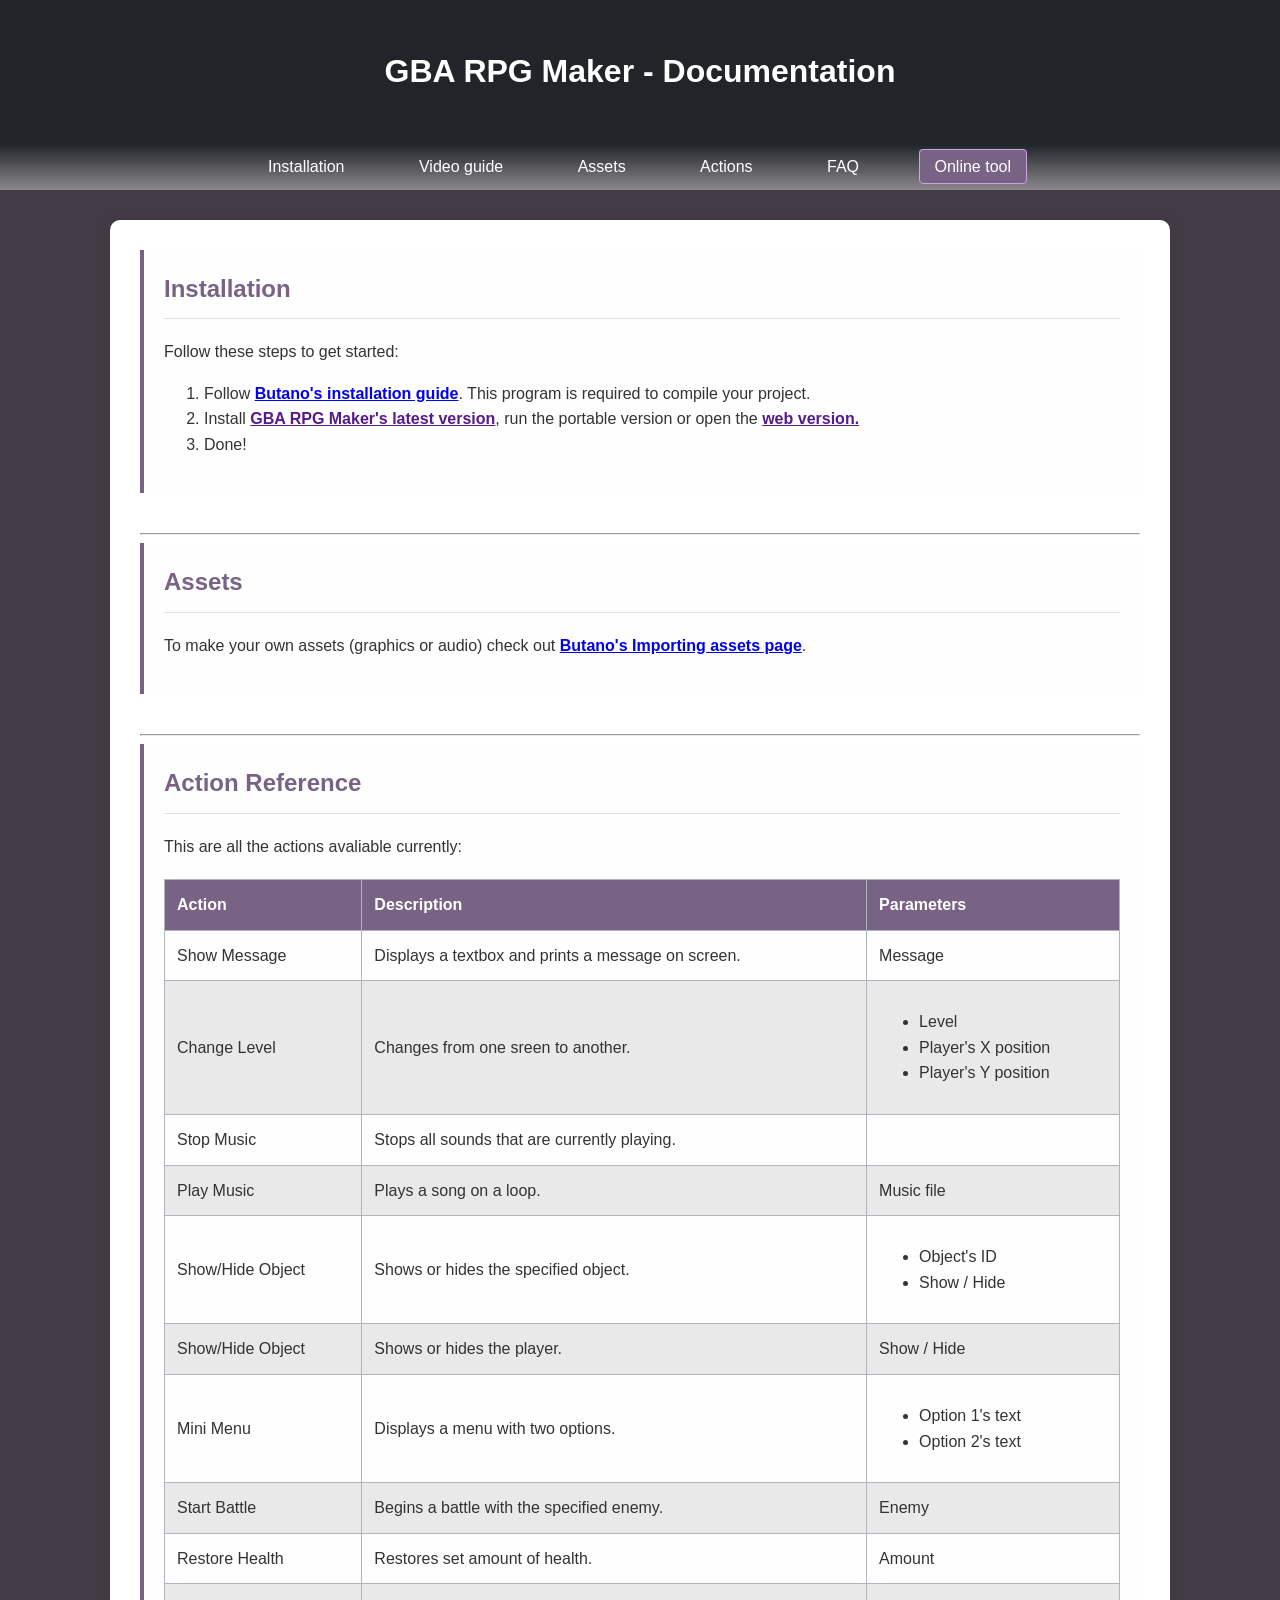
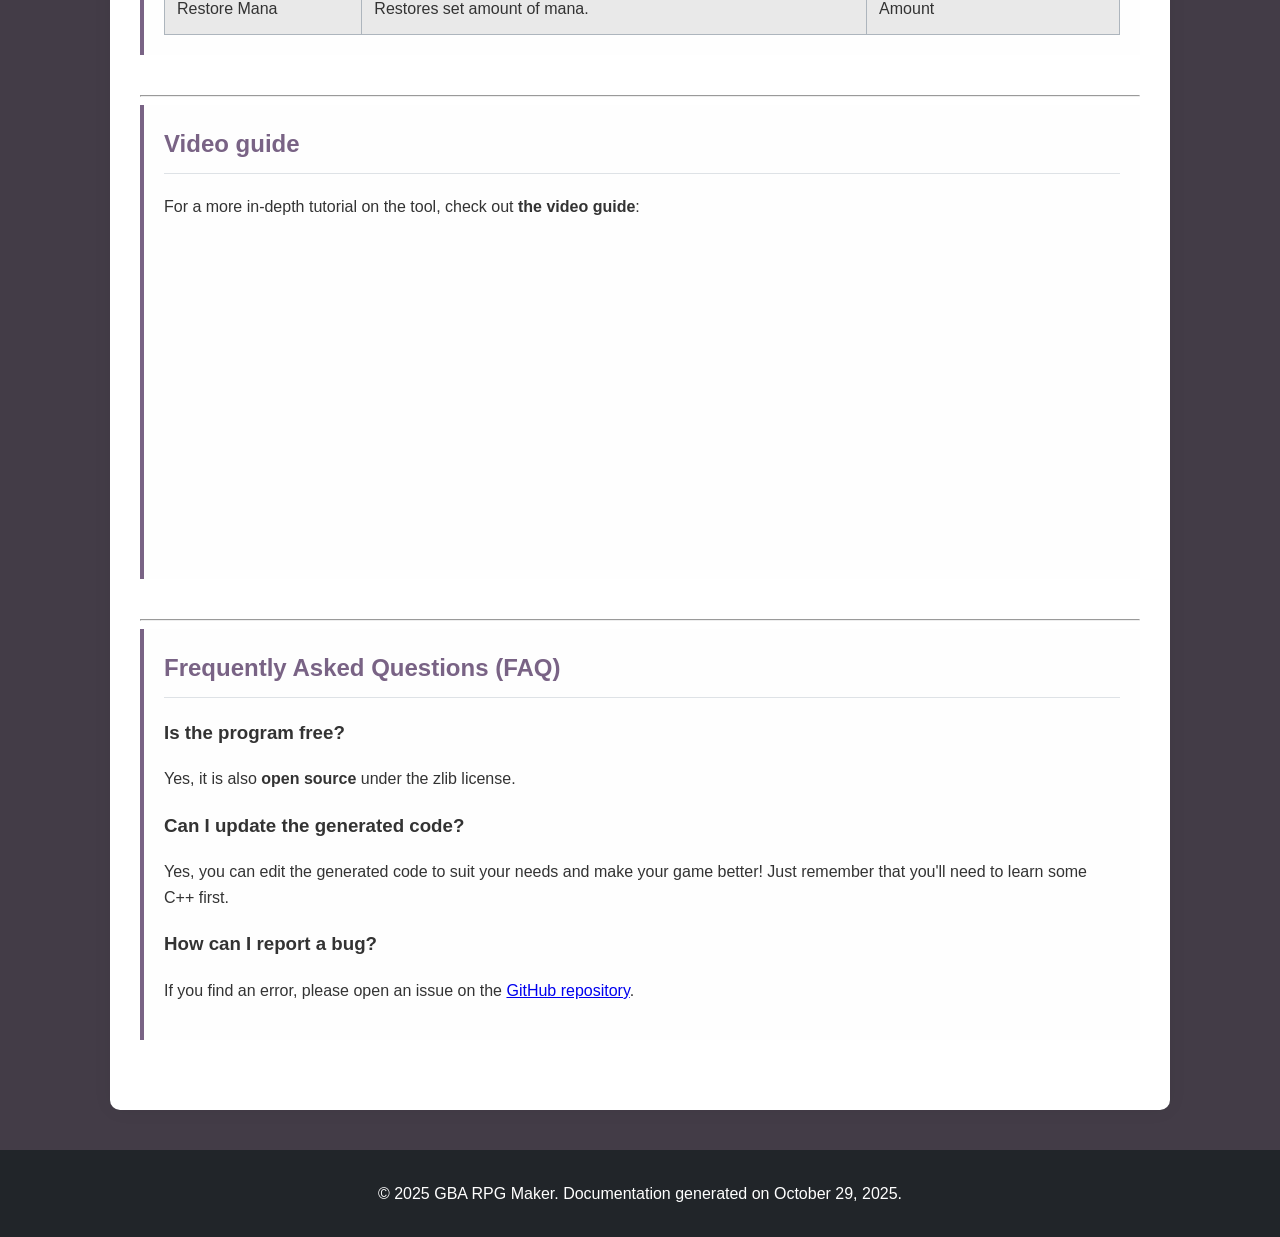
==== docs/index.html @ 1988113f "v0.1.0 docs" ====
<!DOCTYPE html>
<html lang="en">

<head>
    <meta charset="UTF-8">
    <meta name="viewport" content="width=device-width, initial-scale=1.0">
    <title>GBA RPG Maker Docs</title>
    <link rel="stylesheet" href="style.css">
    <link rel="icon" type="image/x-icon" href="/favicon.png">
</head>

<body>

    <header>
        <h1>GBA RPG Maker - Documentation</h1>
    </header>

    <nav>
        <ul>
            <li><a href="#installation">Installation</a></li>
            <li><a href="#guide">Video guide</a></li>
            <li><a href="#assets">Assets</a></li>
            <li><a href="#reference">Actions</a></li>
            <li><a href="#faq">FAQ</a></li>
            <li><b><a href="./gbarpgmaker.html">Online tool</a></b></li>
        </ul>
    </nav>

    <main>
        <section id="installation">
            <h2>Installation</h2>
            <p>Follow these steps to get started:</p>
            <ol>
                <li>Follow <a href="https://gvaliente.github.io/butano/getting_started.html"><b>Butano's installation
                            guide</b></a>. This program is required to compile your project.</li>
                <li>Install <a href=""><b>GBA RPG Maker's latest version</b></a>, run the portable version or open the
                    <a href=""><b>web version.</b></a>
                </li>
                <li>Done!</li>
            </ol>
        </section>

        <hr>

        <section id="assets">
            <h2>Assets</h2>
            <p>To make your own assets (graphics or audio) check out <b><a
                        href="https://gvaliente.github.io/butano/import.html">Butano's Importing assets page</a></b>.
            </p>
        </section>

        <hr>

        <section id="reference">
            <h2>Action Reference</h2>
            <p>This are all the actions avaliable currently:</p>
            <table>
                <thead>
                    <tr>
                        <th>Action</th>
                        <th>Description</th>
                        <th>Parameters</th>
                    </tr>
                </thead>
                <tbody>
                    <tr>
                        <td>Show Message</td>
                        <td>Displays a textbox and prints a message on screen.</td>
                        <td>Message</td>
                    </tr>
                    <tr>
                        <td>Change Level</td>
                        <td>Changes from one sreen to another.</td>
                        <td>
                            <ul>
                                <li>Level</li>
                                <li>Player's X position</li>
                                <li>Player's Y position</li>
                            </ul>
                        </td>
                    </tr>
                    <tr>
                        <td>Stop Music</td>
                        <td>Stops all sounds that are currently playing.</td>
                        <td></td>
                    </tr>
                    <tr>
                        <td>Play Music</td>
                        <td>Plays a song on a loop.</td>
                        <td>Music file</td>
                    </tr>
                    <tr>
                        <td>Show/Hide Object</td>
                        <td>Shows or hides the specified object.</td>
                        <td>
                            <ul>
                                <li>Object's ID</li>
                                <li>Show / Hide</li>
                            </ul>
                        </td>
                    </tr>
                    <tr>
                        <td>Show/Hide Object</td>
                        <td>Shows or hides the player.</td>
                        <td>Show / Hide</td>
                    </tr>
                    <tr>
                        <td>Mini Menu</td>
                        <td>Displays a menu with two options.</td>
                        <td>
                            <ul>
                                <li>Option 1's text</li>
                                <li>Option 2's text</li>
                            </ul>
                        </td>
                    </tr>
                    <tr>
                        <td>Start Battle</td>
                        <td>Begins a battle with the specified enemy.</td>
                        <td>Enemy</td>
                    </tr>
                    <tr>
                        <td>Restore Health</td>
                        <td>Restores set amount of health.</td>
                        <td>Amount</td>
                    </tr>
                    <tr>
                        <td>Restore Mana</td>
                        <td>Restores set amount of mana.</td>
                        <td>Amount</td>
                    </tr>
                </tbody>
            </table>
        </section>

        <hr>

        <section id="guide">
            <h2>Video guide</h2>
            <p>For a more in-depth tutorial on the tool, check out <b>the video guide</b>:
                <iframe width="560" height="315" src="https://www.youtube.com/embed/E4WlUXrJgy4?si=uF9bLgTOp_a_t-pp"
                    title="YouTube video player" frameborder="0"
                    allow="accelerometer; autoplay; clipboard-write; encrypted-media; gyroscope; picture-in-picture; web-share"
                    referrerpolicy="strict-origin-when-cross-origin" allowfullscreen></iframe>
            </p>
        </section>

        <hr>

        <section id="faq">
            <h2>Frequently Asked Questions (FAQ)</h2>
            <article>
                <h3>Is the program free?</h3>
                <p>Yes, it is also <b>open source</b> under the zlib license.</p>
            </article>
            <article>
                <h3>Can I update the generated code?</h3>
                <p>Yes, you can edit the generated code to suit your needs and make your game better! Just remember that
                    you'll need to learn some C++ first.</p>
            </article>
            <article>
                <h3>How can I report a bug?</h3>
                <p>If you find an error, please open an issue on the <a href="#">GitHub repository</a>.</p>
            </article>
        </section>

    </main>

    <footer>
        <p>&copy; 2025 GBA RPG Maker. Documentation generated on October 29, 2025.</p>
    </footer>

</body>

</html>
---- docs/style.css ----
body {
    font-family: 'Segoe UI', Tahoma, Geneva, Verdana, sans-serif;
    line-height: 1.6;
    margin: 0;
    padding: 0;
    background-color: #433c47; 
    color: #333;
}

header {
    background: #212529;
    color: #fff;
    padding: 25px 0;
    text-align: center;
    box-shadow: 0 4px 8px rgba(0, 0, 0, 0.1);
}


nav {
    background: linear-gradient(to bottom, #212529, #8b888d); 
    padding: 10px 0;
}

nav ul {
    list-style: none;
    padding: 0;
    margin: 0;
    text-align: center;
}

nav ul li {
    display: inline;
    margin: 0 20px;
}

nav ul li a {
    color: #fff;
    text-decoration: none;
    font-weight: 500;
    padding: 8px 15px;
    border-radius: 4px;
    transition: background-color 0.3s;
}

nav ul li:last-child a {
    background-color: #796385;
    color: #fff;
    border: 1px solid #c6a8e0;
}

nav ul li a:hover {
    background-color: #495057;
}


main {
    width: 90%;
    max-width: 1000px;
    margin: 30px auto;
    padding: 30px;
    background-color: #fff;
    border-radius: 10px;
    box-shadow: 0 0 20px rgba(0, 0, 0, 0.05);
}

section {
    margin-bottom: 40px;
    padding: 20px;
    border-left: 4px solid #796385; 
    background-color: #fefefe;
}

h2 {
    color: #796385;
    border-bottom: 1px solid #dee2e6;
    padding-bottom: 10px;
    margin-top: 0;
}

pre {
    background-color: #e9ecef;
    padding: 15px;
    border-radius: 6px;
    overflow-x: auto;
}

code {
    font-family: 'Consolas', 'Courier New', monospace;
    background-color: #e9ecef;
    padding: 2px 4px;
    border-radius: 3px;
}

table {
    width: 100%;
    border-collapse: collapse;
    margin-top: 20px;
}

table, th, td {
    border: 1px solid #adb5bd;
}

th, td {
    padding: 12px;
    text-align: left;
}

th {
    background-color: #796385;
    color: #fff;
    font-weight: bold;
}

tbody tr:nth-child(even) {
    background-color: #e9e9e9;
}

footer {
    text-align: center;
    padding: 15px;
    background: #212529;
    color: #fff;
    margin-top: 40px;
}
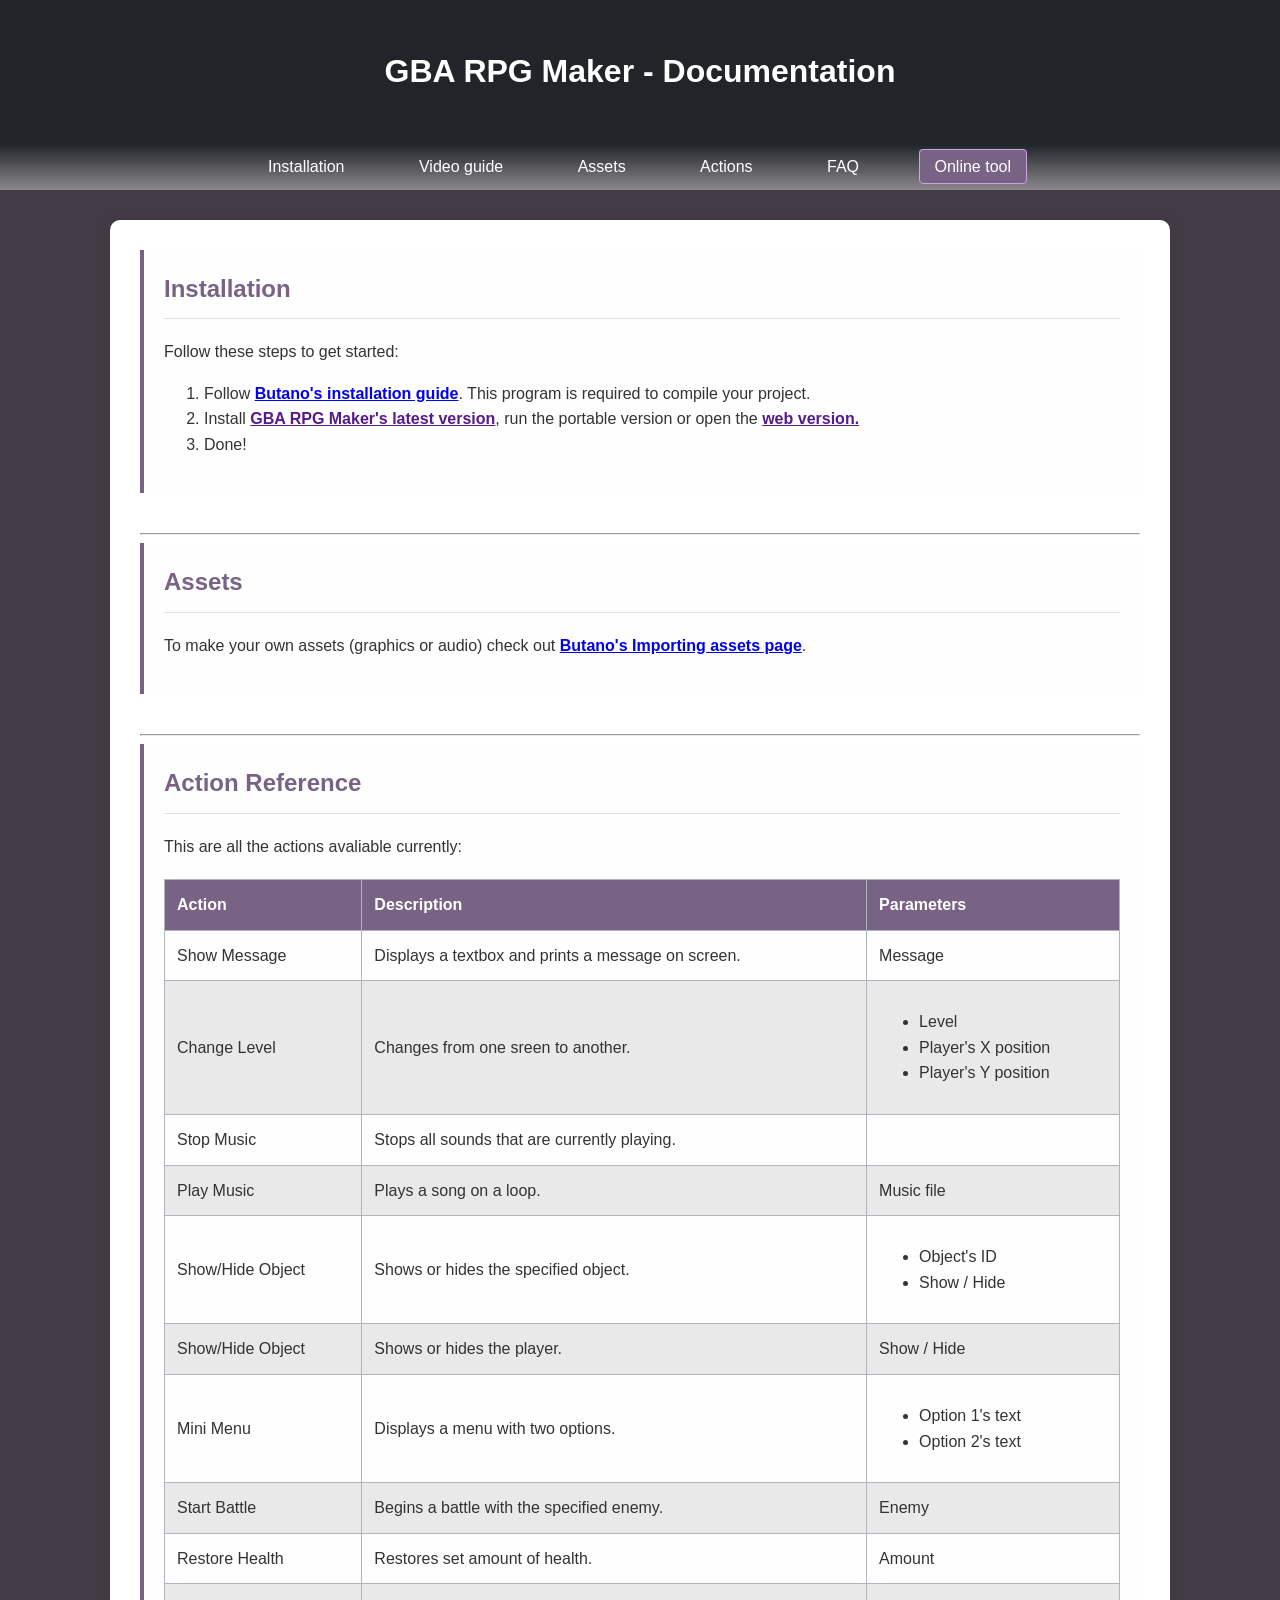
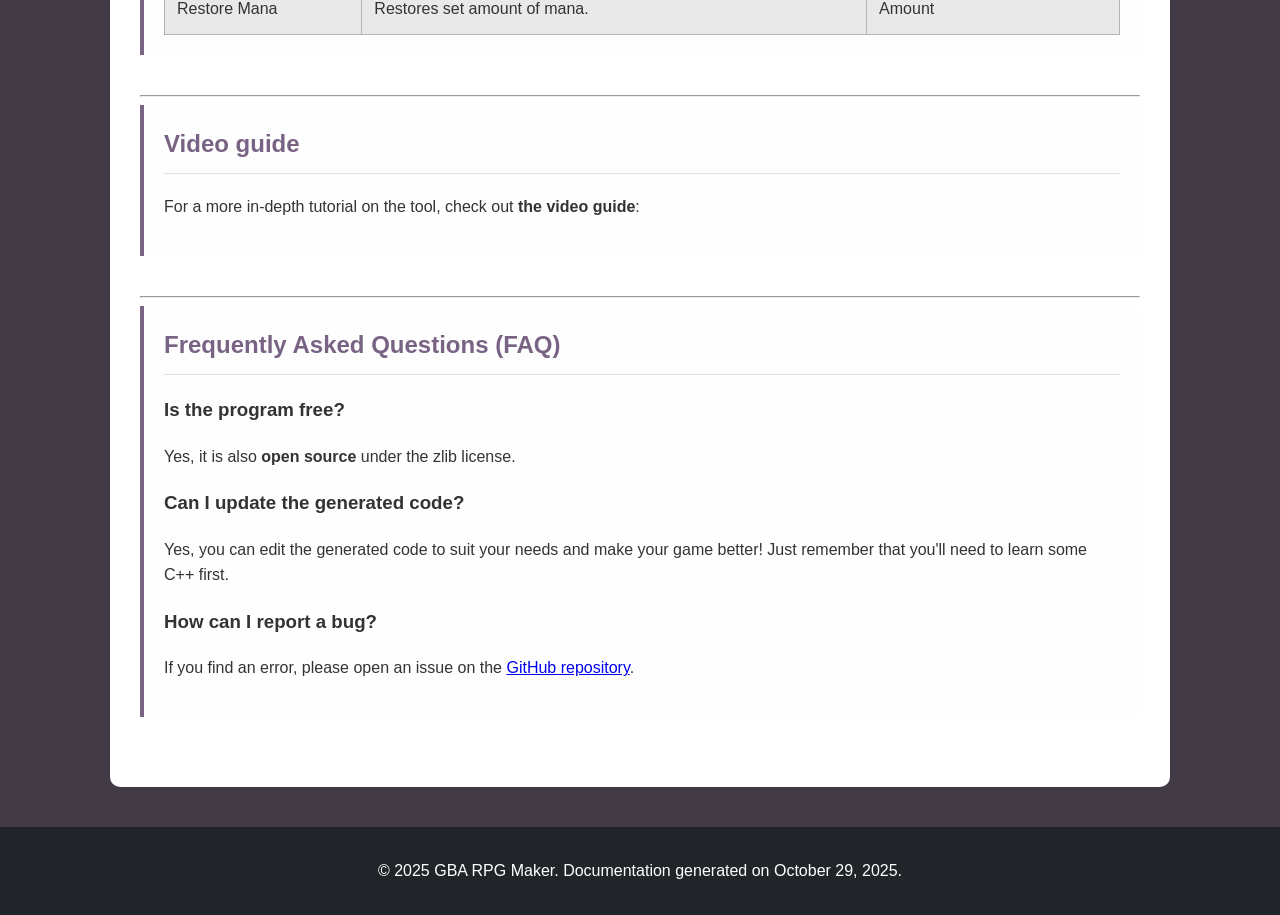
==== commit 337941b7: "Removed rickroll Removed Rick Astley's Never Gonna Give You Up, used to test Youtube videos." ====
--- a/docs/index.html
+++ b/docs/index.html
@@ -138,10 +138,10 @@
         <section id="guide">
             <h2>Video guide</h2>
             <p>For a more in-depth tutorial on the tool, check out <b>the video guide</b>:
-                <iframe width="560" height="315" src="https://www.youtube.com/embed/E4WlUXrJgy4?si=uF9bLgTOp_a_t-pp"
+                <!--<iframe width="560" height="315" src="https://www.youtube.com/embed/E4WlUXrJgy4?si=uF9bLgTOp_a_t-pp"
                     title="YouTube video player" frameborder="0"
                     allow="accelerometer; autoplay; clipboard-write; encrypted-media; gyroscope; picture-in-picture; web-share"
-                    referrerpolicy="strict-origin-when-cross-origin" allowfullscreen></iframe>
+                    referrerpolicy="strict-origin-when-cross-origin" allowfullscreen></iframe> -->
             </p>
         </section>
 
@@ -172,4 +172,4 @@
 
 </body>
 
-</html>+</html>
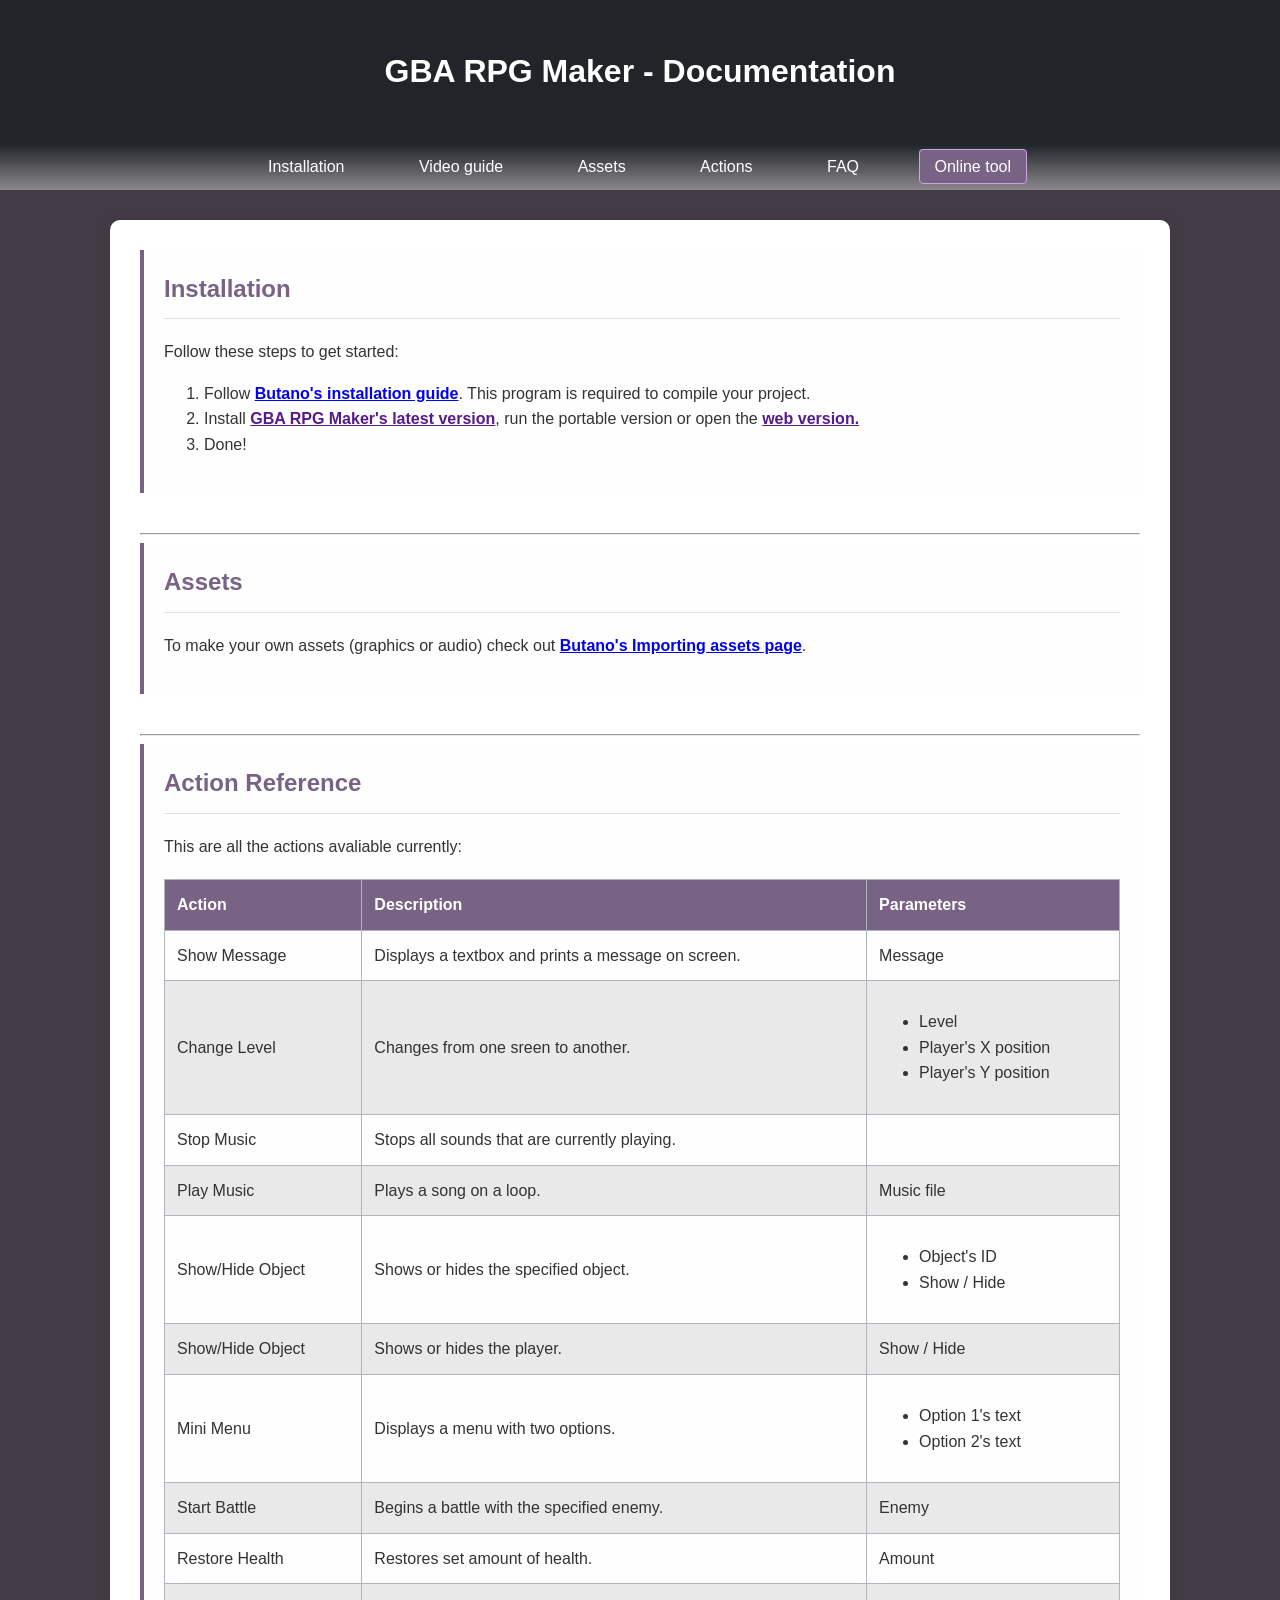
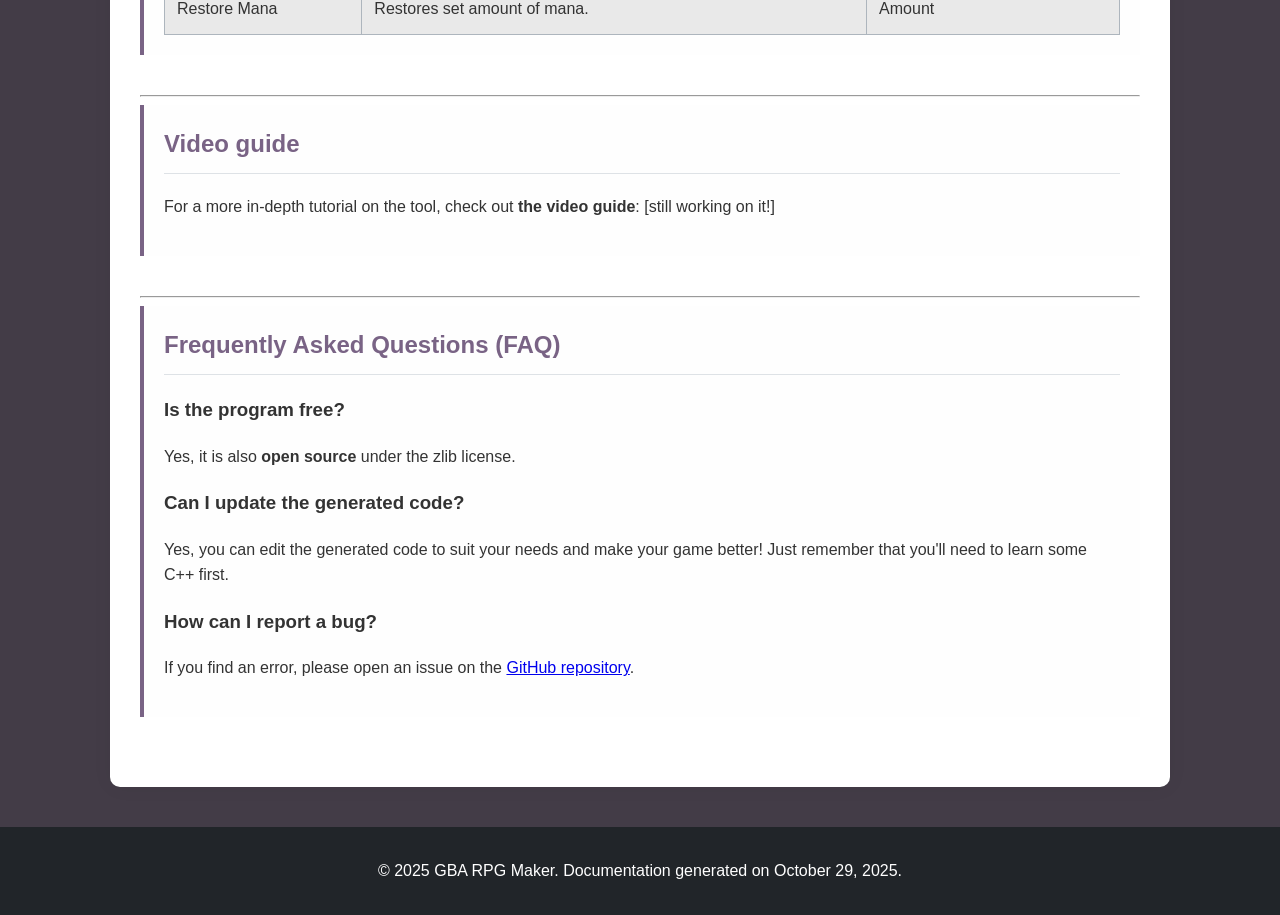
==== commit 348dacd4: "Update video guide placeholder text" ====
--- a/docs/index.html
+++ b/docs/index.html
@@ -137,7 +137,7 @@
 
         <section id="guide">
             <h2>Video guide</h2>
-            <p>For a more in-depth tutorial on the tool, check out <b>the video guide</b>:
+            <p>For a more in-depth tutorial on the tool, check out <b>the video guide</b>: [still working on it!]
                 <!--<iframe width="560" height="315" src="https://www.youtube.com/embed/E4WlUXrJgy4?si=uF9bLgTOp_a_t-pp"
                     title="YouTube video player" frameborder="0"
                     allow="accelerometer; autoplay; clipboard-write; encrypted-media; gyroscope; picture-in-picture; web-share"
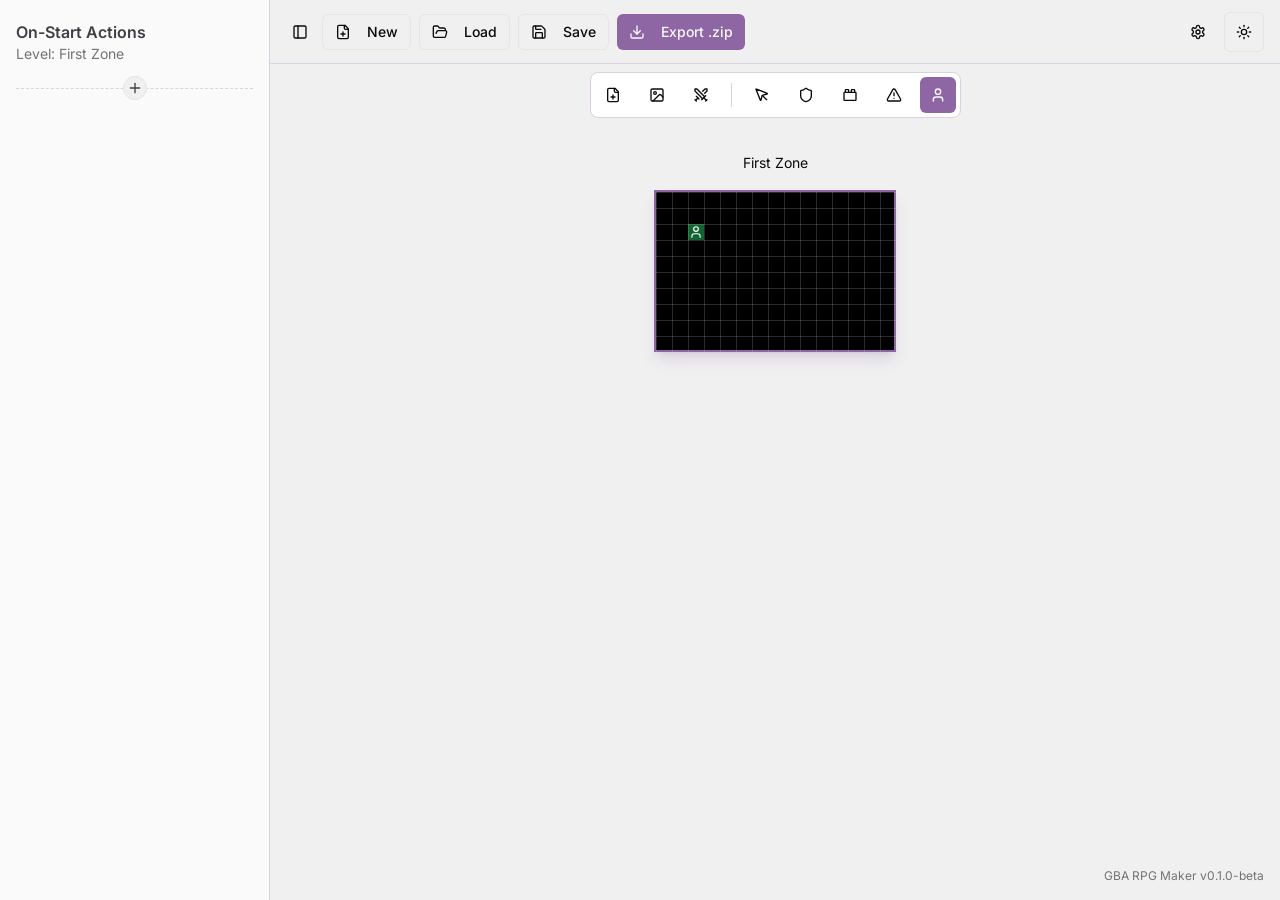
==== commit 0b13bf20: "Rename gbarpgmaker.html to index.html" ====
--- a/docs/index.html
+++ b/docs/index.html
@@ -2,174 +2,1060 @@
 <html lang="en">
 
 <head>
-    <meta charset="UTF-8">
-    <meta name="viewport" content="width=device-width, initial-scale=1.0">
-    <title>GBA RPG Maker Docs</title>
-    <link rel="stylesheet" href="style.css">
-    <link rel="icon" type="image/x-icon" href="/favicon.png">
+    <meta charSet="utf-8" />
+    <meta name="viewport" content="width=device-width, initial-scale=1" />
+    <link rel="stylesheet" href="./_next/static/css/70b43fc03ebd02b0.css" data-precedence="next" />
+    <link rel="preload" as="script" fetchPriority="low" href="./_next/static/chunks/webpack-3f3e1bb5edc556e3.js" />
+    <script src="./_next/static/chunks/4bd1b696-8e02368c518452d2.js" async=""></script>
+    <script src="./_next/static/chunks/684-603b7d35176ba2a4.js" async=""></script>
+    <script src="./_next/static/chunks/main-app-526493c9df8771de.js" async=""></script>
+    <script src="./_next/static/chunks/426-f0421f158d2cf4a7.js" async=""></script>
+    <script src="./_next/static/chunks/app/layout-3aed988df82ff039.js" async=""></script>
+    <script src="./_next/static/chunks/638-de99d6a8dbc9e281.js" async=""></script>
+    <script src="./_next/static/chunks/app/page-33c21989e0887750.js" async=""></script>
+    <link rel="preconnect" href="https://fonts.googleapis.com" />
+    <link rel="preconnect" href="https://fonts.gstatic.com" crossorigin="anonymous" />
+    <link href="https://fonts.googleapis.com/css2?family=Inter:wght@400;500;600;700&amp;display=swap"
+        rel="stylesheet" />
+    <title>GBA RPG Maker</title>
+    <meta name="description" content="Create and validate GBA game levels with an AI-powered architect." />
+    <link rel="icon" href="/favicon.ico" type="image/x-icon" sizes="16x16" />
+    <script>document.querySelectorAll('body link[rel="icon"], body link[rel="apple-touch-icon"]').forEach(el => document.head.appendChild(el))</script>
+    <script src="./_next/static/chunks/polyfills-42372ed130431b0a.js" noModule=""></script>
 </head>
 
-<body>
+<body class="font-body antialiased">
+    <div style="--sidebar-width:270px;--sidebar-width-icon:3rem"
+        class="group/sidebar-wrapper flex min-h-svh w-full has-[[data-variant=inset]]:bg-sidebar">
+        <div class="group peer hidden md:block text-sidebar-foreground" data-state="expanded" data-collapsible=""
+            data-variant="sidebar" data-side="left">
+            <div
+                class="duration-200 relative h-svh w-[var(--sidebar-width)] bg-transparent transition-[width] ease-linear group-data-[collapsible=offcanvas]:w-0 group-data-[side=right]:rotate-180 group-data-[collapsible=icon]:w-[var(--sidebar-width-icon)]">
+            </div>
+            <div
+                class="fixed inset-y-0 z-10 hidden h-svh w-[var(--sidebar-width)] transition-[left,right,width] ease-linear md:flex left-0 group-data-[collapsible=offcanvas]:left-[calc(var(--sidebar-width)*-1)] group-data-[collapsible=icon]:w-[var(--sidebar-width-icon)] group-data-[side=left]:border-r group-data-[side=right]:border-l">
+                <div data-sidebar="sidebar"
+                    class="flex h-full w-full flex-col bg-sidebar group-data-[variant=floating]:rounded-lg group-data-[variant=floating]:border group-data-[variant=floating]:border-sidebar-border group-data-[variant=floating]:shadow">
+                    <div data-sidebar="header" class="flex flex-col gap-2 p-2"></div>
+                    <div data-sidebar="content"
+                        class="flex min-h-0 flex-1 flex-col gap-2 overflow-auto group-data-[collapsible=icon]:overflow-hidden">
+                        <div class="px-4 py-1 space-y-4">
+                            <div>
+                                <h3 class="font-semibold">On-Start Actions</h3>
+                                <p class="text-sm text-muted-foreground">Level: <!-- -->First Zone</p>
+                            </div>
+                            <div class="space-y-2">
+                                <div class="relative h-4 flex items-center justify-center">
+                                    <div class="absolute inset-0 flex items-center"><span
+                                            class="w-full border-t border-dashed"></span></div>
+                                    <div class="relative flex justify-center"><button
+                                            class="inline-flex items-center justify-center gap-2 whitespace-nowrap text-sm font-medium ring-offset-background transition-colors focus-visible:outline-none focus-visible:ring-2 focus-visible:ring-ring focus-visible:ring-offset-2 disabled:pointer-events-none disabled:opacity-50 [&amp;_svg]:pointer-events-none [&amp;_svg]:size-4 [&amp;_svg]:shrink-0 border border-input hover:bg-accent hover:text-accent-foreground h-6 w-6 rounded-full bg-background"><svg
+                                                xmlns="http://www.w3.org/2000/svg" width="24" height="24"
+                                                viewBox="0 0 24 24" fill="none" stroke="currentColor" stroke-width="2"
+                                                stroke-linecap="round" stroke-linejoin="round"
+                                                class="lucide lucide-plus h-4 w-4">
+                                                <path d="M5 12h14"></path>
+                                                <path d="M12 5v14"></path>
+                                            </svg></button></div>
+                                </div>
+                            </div>
+                        </div>
+                    </div>
+                    <div data-sidebar="rail" tabindex="-1"
+                        class="absolute inset-y-0 z-20 w-1 cursor-ew-resize group-data-[side=right]:-left-px group-data-[side=left]:-right-px">
+                    </div>
+                </div>
+            </div>
+        </div>
+        <main
+            class="relative flex min-h-svh flex-1 flex-col bg-background peer-data-[variant=inset]:min-h-[calc(100svh-theme(spacing.4))] md:peer-data-[variant=inset]:m-2 md:peer-data-[state=collapsed]:peer-data-[variant=inset]:ml-2 md:peer-data-[variant=inset]:ml-0 md:peer-data-[variant=inset]:rounded-xl md:peer-data-[variant=inset]:shadow">
+            <div class="flex flex-col h-screen">
+                <header class="flex h-16 items-center justify-between border-b bg-background px-4">
+                    <div class="flex items-center gap-2"><button
+                            class="inline-flex items-center justify-center gap-2 whitespace-nowrap rounded-md text-sm font-medium ring-offset-background transition-colors focus-visible:outline-none focus-visible:ring-2 focus-visible:ring-ring focus-visible:ring-offset-2 disabled:pointer-events-none disabled:opacity-50 [&amp;_svg]:pointer-events-none [&amp;_svg]:size-4 [&amp;_svg]:shrink-0 hover:bg-accent hover:text-accent-foreground h-7 w-7"
+                            data-sidebar="trigger"><svg xmlns="http://www.w3.org/2000/svg" width="24" height="24"
+                                viewBox="0 0 24 24" fill="none" stroke="currentColor" stroke-width="2"
+                                stroke-linecap="round" stroke-linejoin="round" class="lucide lucide-panel-left">
+                                <rect width="18" height="18" x="3" y="3" rx="2"></rect>
+                                <path d="M9 3v18"></path>
+                            </svg><span class="sr-only">Toggle Sidebar</span></button><button
+                            class="inline-flex items-center justify-center gap-2 whitespace-nowrap text-sm font-medium ring-offset-background transition-colors focus-visible:outline-none focus-visible:ring-2 focus-visible:ring-ring focus-visible:ring-offset-2 disabled:pointer-events-none disabled:opacity-50 [&amp;_svg]:pointer-events-none [&amp;_svg]:size-4 [&amp;_svg]:shrink-0 border border-input bg-background hover:bg-accent hover:text-accent-foreground h-9 rounded-md px-3"
+                            type="button" aria-haspopup="dialog" aria-expanded="false" aria-controls="radix-«Rim7db»"
+                            data-state="closed"><svg xmlns="http://www.w3.org/2000/svg" width="24" height="24"
+                                viewBox="0 0 24 24" fill="none" stroke="currentColor" stroke-width="2"
+                                stroke-linecap="round" stroke-linejoin="round"
+                                class="lucide lucide-file-plus mr-2 h-4 w-4">
+                                <path d="M15 2H6a2 2 0 0 0-2 2v16a2 2 0 0 0 2 2h12a2 2 0 0 0 2-2V7Z"></path>
+                                <path d="M14 2v4a2 2 0 0 0 2 2h4"></path>
+                                <path d="M9 15h6"></path>
+                                <path d="M12 18v-6"></path>
+                            </svg> New</button><button
+                            class="inline-flex items-center justify-center gap-2 whitespace-nowrap text-sm font-medium ring-offset-background transition-colors focus-visible:outline-none focus-visible:ring-2 focus-visible:ring-ring focus-visible:ring-offset-2 disabled:pointer-events-none disabled:opacity-50 [&amp;_svg]:pointer-events-none [&amp;_svg]:size-4 [&amp;_svg]:shrink-0 border border-input bg-background hover:bg-accent hover:text-accent-foreground h-9 rounded-md px-3"><svg
+                                xmlns="http://www.w3.org/2000/svg" width="24" height="24" viewBox="0 0 24 24"
+                                fill="none" stroke="currentColor" stroke-width="2" stroke-linecap="round"
+                                stroke-linejoin="round" class="lucide lucide-folder-open mr-2 h-4 w-4">
+                                <path
+                                    d="m6 14 1.5-2.9A2 2 0 0 1 9.24 10H20a2 2 0 0 1 1.94 2.5l-1.54 6a2 2 0 0 1-1.95 1.5H4a2 2 0 0 1-2-2V5a2 2 0 0 1 2-2h3.9a2 2 0 0 1 1.69.9l.81 1.2a2 2 0 0 0 1.67.9H18a2 2 0 0 1 2 2v2">
+                                </path>
+                            </svg>Load</button><input type="file" style="display:none" accept=".json" /><button
+                            class="inline-flex items-center justify-center gap-2 whitespace-nowrap text-sm font-medium ring-offset-background transition-colors focus-visible:outline-none focus-visible:ring-2 focus-visible:ring-ring focus-visible:ring-offset-2 disabled:pointer-events-none disabled:opacity-50 [&amp;_svg]:pointer-events-none [&amp;_svg]:size-4 [&amp;_svg]:shrink-0 border border-input bg-background hover:bg-accent hover:text-accent-foreground h-9 rounded-md px-3"><svg
+                                xmlns="http://www.w3.org/2000/svg" width="24" height="24" viewBox="0 0 24 24"
+                                fill="none" stroke="currentColor" stroke-width="2" stroke-linecap="round"
+                                stroke-linejoin="round" class="lucide lucide-save mr-2 h-4 w-4">
+                                <path
+                                    d="M15.2 3a2 2 0 0 1 1.4.6l3.8 3.8a2 2 0 0 1 .6 1.4V19a2 2 0 0 1-2 2H5a2 2 0 0 1-2-2V5a2 2 0 0 1 2-2z">
+                                </path>
+                                <path d="M17 21v-7a1 1 0 0 0-1-1H8a1 1 0 0 0-1 1v7"></path>
+                                <path d="M7 3v4a1 1 0 0 0 1 1h7"></path>
+                            </svg>Save</button><button
+                            class="inline-flex items-center justify-center gap-2 whitespace-nowrap text-sm font-medium ring-offset-background transition-colors focus-visible:outline-none focus-visible:ring-2 focus-visible:ring-ring focus-visible:ring-offset-2 disabled:pointer-events-none disabled:opacity-50 [&amp;_svg]:pointer-events-none [&amp;_svg]:size-4 [&amp;_svg]:shrink-0 h-9 rounded-md px-3 bg-accent text-accent-foreground hover:bg-accent/90"><svg
+                                xmlns="http://www.w3.org/2000/svg" width="24" height="24" viewBox="0 0 24 24"
+                                fill="none" stroke="currentColor" stroke-width="2" stroke-linecap="round"
+                                stroke-linejoin="round" class="lucide lucide-download mr-2 h-4 w-4">
+                                <path d="M21 15v4a2 2 0 0 1-2 2H5a2 2 0 0 1-2-2v-4"></path>
+                                <polyline points="7 10 12 15 17 10"></polyline>
+                                <line x1="12" x2="12" y1="15" y2="3"></line>
+                            </svg>Export .zip</button></div>
+                    <div class="flex items-center gap-2"><button
+                            class="inline-flex items-center justify-center gap-2 whitespace-nowrap rounded-md text-sm font-medium ring-offset-background transition-colors focus-visible:outline-none focus-visible:ring-2 focus-visible:ring-ring focus-visible:ring-offset-2 disabled:pointer-events-none disabled:opacity-50 [&amp;_svg]:pointer-events-none [&amp;_svg]:size-4 [&amp;_svg]:shrink-0 hover:bg-accent hover:text-accent-foreground h-9 w-9"
+                            type="button" aria-haspopup="dialog" aria-expanded="false" aria-controls="radix-«Rcm7db»"
+                            data-state="closed"><svg xmlns="http://www.w3.org/2000/svg" width="24" height="24"
+                                viewBox="0 0 24 24" fill="none" stroke="currentColor" stroke-width="2"
+                                stroke-linecap="round" stroke-linejoin="round" class="lucide lucide-settings h-5 w-5">
+                                <path
+                                    d="M12.22 2h-.44a2 2 0 0 0-2 2v.18a2 2 0 0 1-1 1.73l-.43.25a2 2 0 0 1-2 0l-.15-.08a2 2 0 0 0-2.73.73l-.22.38a2 2 0 0 0 .73 2.73l.15.1a2 2 0 0 1 1 1.72v.51a2 2 0 0 1-1 1.74l-.15.09a2 2 0 0 0-.73 2.73l.22.38a2 2 0 0 0 2.73.73l.15-.08a2 2 0 0 1 2 0l.43.25a2 2 0 0 1 1 1.73V20a2 2 0 0 0 2 2h.44a2 2 0 0 0 2-2v-.18a2 2 0 0 1 1-1.73l.43-.25a2 2 0 0 1 2 0l.15.08a2 2 0 0 0 2.73-.73l.22-.39a2 2 0 0 0-.73-2.73l-.15-.08a2 2 0 0 1-1-1.74v-.5a2 2 0 0 1 1-1.74l.15-.09a2 2 0 0 0 .73-2.73l-.22-.38a2 2 0 0 0-2.73-.73l-.15.08a2 2 0 0 1-2 0l-.43-.25a2 2 0 0 1-1-1.73V4a2 2 0 0 0-2-2z">
+                                </path>
+                                <circle cx="12" cy="12" r="3"></circle>
+                            </svg><span class="sr-only">Player Settings</span></button><button
+                            class="inline-flex items-center justify-center gap-2 whitespace-nowrap rounded-md text-sm font-medium ring-offset-background transition-colors focus-visible:outline-none focus-visible:ring-2 focus-visible:ring-ring focus-visible:ring-offset-2 disabled:pointer-events-none disabled:opacity-50 [&amp;_svg]:pointer-events-none [&amp;_svg]:size-4 [&amp;_svg]:shrink-0 border border-input bg-background hover:bg-accent hover:text-accent-foreground h-10 w-10"
+                            type="button" id="radix-«Rkm7db»" aria-haspopup="menu" aria-expanded="false"
+                            data-state="closed"><svg xmlns="http://www.w3.org/2000/svg" width="24" height="24"
+                                viewBox="0 0 24 24" fill="none" stroke="currentColor" stroke-width="2"
+                                stroke-linecap="round" stroke-linejoin="round"
+                                class="lucide lucide-sun h-[1.2rem] w-[1.2rem] rotate-0 scale-100 transition-all dark:-rotate-90 dark:scale-0">
+                                <circle cx="12" cy="12" r="4"></circle>
+                                <path d="M12 2v2"></path>
+                                <path d="M12 20v2"></path>
+                                <path d="m4.93 4.93 1.41 1.41"></path>
+                                <path d="m17.66 17.66 1.41 1.41"></path>
+                                <path d="M2 12h2"></path>
+                                <path d="M20 12h2"></path>
+                                <path d="m6.34 17.66-1.41 1.41"></path>
+                                <path d="m19.07 4.93-1.41 1.41"></path>
+                            </svg><svg xmlns="http://www.w3.org/2000/svg" width="24" height="24" viewBox="0 0 24 24"
+                                fill="none" stroke="currentColor" stroke-width="2" stroke-linecap="round"
+                                stroke-linejoin="round"
+                                class="lucide lucide-moon absolute h-[1.2rem] w-[1.2rem] rotate-90 scale-0 transition-all dark:rotate-0 dark:scale-100">
+                                <path d="M12 3a6 6 0 0 0 9 9 9 9 0 1 1-9-9Z"></path>
+                            </svg><span class="sr-only">Toggle theme</span></button></div>
+                </header>
+                <main class="flex-1 flex flex-col overflow-auto relative">
+                    <div class="flex justify-center p-2">
+                        <div class="flex items-center gap-2 p-1 rounded-lg bg-card border">
+                            <div class="flex items-center gap-2"><button
+                                    class="inline-flex items-center justify-center gap-2 whitespace-nowrap rounded-md text-sm font-medium ring-offset-background transition-colors focus-visible:outline-none focus-visible:ring-2 focus-visible:ring-ring focus-visible:ring-offset-2 disabled:pointer-events-none disabled:opacity-50 [&amp;_svg]:pointer-events-none [&amp;_svg]:size-4 [&amp;_svg]:shrink-0 hover:bg-accent hover:text-accent-foreground h-9 w-9"
+                                    type="button" aria-haspopup="dialog" aria-expanded="false"
+                                    aria-controls="radix-«R2b67db»" data-state="closed"><svg
+                                        xmlns="http://www.w3.org/2000/svg" width="24" height="24" viewBox="0 0 24 24"
+                                        fill="none" stroke="currentColor" stroke-width="2" stroke-linecap="round"
+                                        stroke-linejoin="round" class="lucide lucide-file-plus h-5 w-5">
+                                        <path d="M15 2H6a2 2 0 0 0-2 2v16a2 2 0 0 0 2 2h12a2 2 0 0 0 2-2V7Z"></path>
+                                        <path d="M14 2v4a2 2 0 0 0 2 2h4"></path>
+                                        <path d="M9 15h6"></path>
+                                        <path d="M12 18v-6"></path>
+                                    </svg><span class="sr-only">Add Level</span></button><button
+                                    class="inline-flex items-center justify-center gap-2 whitespace-nowrap rounded-md text-sm font-medium ring-offset-background transition-colors focus-visible:outline-none focus-visible:ring-2 focus-visible:ring-ring focus-visible:ring-offset-2 disabled:pointer-events-none disabled:opacity-50 [&amp;_svg]:pointer-events-none [&amp;_svg]:size-4 [&amp;_svg]:shrink-0 hover:bg-accent hover:text-accent-foreground h-9 w-9"
+                                    data-state="closed"><svg xmlns="http://www.w3.org/2000/svg" width="24" height="24"
+                                        viewBox="0 0 24 24" fill="none" stroke="currentColor" stroke-width="2"
+                                        stroke-linecap="round" stroke-linejoin="round"
+                                        class="lucide lucide-image h-5 w-5">
+                                        <rect width="18" height="18" x="3" y="3" rx="2" ry="2"></rect>
+                                        <circle cx="9" cy="9" r="2"></circle>
+                                        <path d="m21 15-3.086-3.086a2 2 0 0 0-2.828 0L6 21"></path>
+                                    </svg><span class="sr-only">Change Assets</span></button><button
+                                    class="inline-flex items-center justify-center gap-2 whitespace-nowrap rounded-md text-sm font-medium ring-offset-background transition-colors focus-visible:outline-none focus-visible:ring-2 focus-visible:ring-ring focus-visible:ring-offset-2 disabled:pointer-events-none disabled:opacity-50 [&amp;_svg]:pointer-events-none [&amp;_svg]:size-4 [&amp;_svg]:shrink-0 hover:bg-accent hover:text-accent-foreground h-9 w-9"
+                                    data-state="closed"><svg xmlns="http://www.w3.org/2000/svg" width="24" height="24"
+                                        viewBox="0 0 24 24" fill="none" stroke="currentColor" stroke-width="2"
+                                        stroke-linecap="round" stroke-linejoin="round"
+                                        class="lucide lucide-swords h-5 w-5">
+                                        <polyline points="14.5 17.5 3 6 3 3 6 3 17.5 14.5"></polyline>
+                                        <line x1="13" x2="19" y1="19" y2="13"></line>
+                                        <line x1="16" x2="20" y1="16" y2="20"></line>
+                                        <line x1="19" x2="21" y1="21" y2="19"></line>
+                                        <polyline points="14.5 6.5 18 3 21 3 21 6 17.5 9.5"></polyline>
+                                        <line x1="5" x2="9" y1="14" y2="18"></line>
+                                        <line x1="7" x2="4" y1="17" y2="20"></line>
+                                        <line x1="3" x2="5" y1="19" y2="21"></line>
+                                    </svg><span class="sr-only">Combat Settings</span></button></div>
+                            <div data-orientation="vertical" role="none" class="shrink-0 bg-border w-[1px] h-6 mx-1">
+                            </div>
+                            <div class="flex items-center gap-2"><button
+                                    class="inline-flex items-center justify-center gap-2 whitespace-nowrap rounded-md text-sm font-medium ring-offset-background transition-colors focus-visible:outline-none focus-visible:ring-2 focus-visible:ring-ring focus-visible:ring-offset-2 disabled:pointer-events-none disabled:opacity-50 [&amp;_svg]:pointer-events-none [&amp;_svg]:size-4 [&amp;_svg]:shrink-0 hover:bg-accent hover:text-accent-foreground h-9 w-9"
+                                    data-state="closed"><svg xmlns="http://www.w3.org/2000/svg" width="24" height="24"
+                                        viewBox="0 0 24 24" fill="none" stroke="currentColor" stroke-width="2"
+                                        stroke-linecap="round" stroke-linejoin="round"
+                                        class="lucide lucide-mouse-pointer h-5 w-5">
+                                        <path d="M12.586 12.586 19 19"></path>
+                                        <path
+                                            d="M3.688 3.037a.497.497 0 0 0-.651.651l6.5 15.999a.501.501 0 0 0 .947-.062l1.569-6.083a2 2 0 0 1 1.448-1.479l6.124-1.579a.5.5 0 0 0 .063-.947z">
+                                        </path>
+                                    </svg><span class="sr-only">Select</span></button><button
+                                    class="inline-flex items-center justify-center gap-2 whitespace-nowrap rounded-md text-sm font-medium ring-offset-background transition-colors focus-visible:outline-none focus-visible:ring-2 focus-visible:ring-ring focus-visible:ring-offset-2 disabled:pointer-events-none disabled:opacity-50 [&amp;_svg]:pointer-events-none [&amp;_svg]:size-4 [&amp;_svg]:shrink-0 hover:bg-accent hover:text-accent-foreground h-9 w-9"
+                                    data-state="closed"><svg xmlns="http://www.w3.org/2000/svg" width="24" height="24"
+                                        viewBox="0 0 24 24" fill="none" stroke="currentColor" stroke-width="2"
+                                        stroke-linecap="round" stroke-linejoin="round"
+                                        class="lucide lucide-shield h-5 w-5">
+                                        <path
+                                            d="M20 13c0 5-3.5 7.5-7.66 8.95a1 1 0 0 1-.67-.01C7.5 20.5 4 18 4 13V6a1 1 0 0 1 1-1c2 0 4.5-1.2 6.24-2.72a1.17 1.17 0 0 1 1.52 0C14.51 3.81 17 5 19 5a1 1 0 0 1 1 1z">
+                                        </path>
+                                    </svg><span class="sr-only">Collision</span></button><button
+                                    class="inline-flex items-center justify-center gap-2 whitespace-nowrap rounded-md text-sm font-medium ring-offset-background transition-colors focus-visible:outline-none focus-visible:ring-2 focus-visible:ring-ring focus-visible:ring-offset-2 disabled:pointer-events-none disabled:opacity-50 [&amp;_svg]:pointer-events-none [&amp;_svg]:size-4 [&amp;_svg]:shrink-0 hover:bg-accent hover:text-accent-foreground h-9 w-9"
+                                    data-state="closed"><svg xmlns="http://www.w3.org/2000/svg" width="24" height="24"
+                                        viewBox="0 0 24 24" fill="none" stroke="currentColor" stroke-width="2"
+                                        stroke-linecap="round" stroke-linejoin="round"
+                                        class="lucide lucide-toy-brick h-5 w-5">
+                                        <rect width="18" height="12" x="3" y="8" rx="1"></rect>
+                                        <path d="M10 8V5c0-.6-.4-1-1-1H6a1 1 0 0 0-1 1v3"></path>
+                                        <path d="M19 8V5c0-.6-.4-1-1-1h-3a1 1 0 0 0-1 1v3"></path>
+                                    </svg><span class="sr-only">Object</span></button><button
+                                    class="inline-flex items-center justify-center gap-2 whitespace-nowrap rounded-md text-sm font-medium ring-offset-background transition-colors focus-visible:outline-none focus-visible:ring-2 focus-visible:ring-ring focus-visible:ring-offset-2 disabled:pointer-events-none disabled:opacity-50 [&amp;_svg]:pointer-events-none [&amp;_svg]:size-4 [&amp;_svg]:shrink-0 hover:bg-accent hover:text-accent-foreground h-9 w-9"
+                                    data-state="closed"><svg xmlns="http://www.w3.org/2000/svg" width="24" height="24"
+                                        viewBox="0 0 24 24" fill="none" stroke="currentColor" stroke-width="2"
+                                        stroke-linecap="round" stroke-linejoin="round"
+                                        class="lucide lucide-triangle-alert h-5 w-5">
+                                        <path
+                                            d="m21.73 18-8-14a2 2 0 0 0-3.48 0l-8 14A2 2 0 0 0 4 21h16a2 2 0 0 0 1.73-3">
+                                        </path>
+                                        <path d="M12 9v4"></path>
+                                        <path d="M12 17h.01"></path>
+                                    </svg><span class="sr-only">Trigger</span></button><button
+                                    class="inline-flex items-center justify-center gap-2 whitespace-nowrap rounded-md text-sm font-medium ring-offset-background transition-colors focus-visible:outline-none focus-visible:ring-2 focus-visible:ring-ring focus-visible:ring-offset-2 disabled:pointer-events-none disabled:opacity-50 [&amp;_svg]:pointer-events-none [&amp;_svg]:size-4 [&amp;_svg]:shrink-0 hover:bg-accent hover:text-accent-foreground h-9 w-9 bg-accent text-accent-foreground"
+                                    data-state="closed"><svg xmlns="http://www.w3.org/2000/svg" width="24" height="24"
+                                        viewBox="0 0 24 24" fill="none" stroke="currentColor" stroke-width="2"
+                                        stroke-linecap="round" stroke-linejoin="round"
+                                        class="lucide lucide-user h-5 w-5">
+                                        <path d="M19 21v-2a4 4 0 0 0-4-4H9a4 4 0 0 0-4 4v2"></path>
+                                        <circle cx="12" cy="7" r="4"></circle>
+                                    </svg><span class="sr-only">Player Start</span></button></div>
+                        </div>
+                    </div>
+                    <div dir="ltr" class="relative overflow-hidden flex-1"
+                        style="position:relative;--radix-scroll-area-corner-width:0px;--radix-scroll-area-corner-height:0px">
+                        <style>
+                            [data-radix-scroll-area-viewport] {
+                                scrollbar-width: none;
+                                -ms-overflow-style: none;
+                                -webkit-overflow-scrolling: touch;
+                            }
 
-    <header>
-        <h1>GBA RPG Maker - Documentation</h1>
-    </header>
-
-    <nav>
-        <ul>
-            <li><a href="#installation">Installation</a></li>
-            <li><a href="#guide">Video guide</a></li>
-            <li><a href="#assets">Assets</a></li>
-            <li><a href="#reference">Actions</a></li>
-            <li><a href="#faq">FAQ</a></li>
-            <li><b><a href="./gbarpgmaker.html">Online tool</a></b></li>
-        </ul>
-    </nav>
-
-    <main>
-        <section id="installation">
-            <h2>Installation</h2>
-            <p>Follow these steps to get started:</p>
-            <ol>
-                <li>Follow <a href="https://gvaliente.github.io/butano/getting_started.html"><b>Butano's installation
-                            guide</b></a>. This program is required to compile your project.</li>
-                <li>Install <a href=""><b>GBA RPG Maker's latest version</b></a>, run the portable version or open the
-                    <a href=""><b>web version.</b></a>
-                </li>
-                <li>Done!</li>
-            </ol>
-        </section>
-
-        <hr>
-
-        <section id="assets">
-            <h2>Assets</h2>
-            <p>To make your own assets (graphics or audio) check out <b><a
-                        href="https://gvaliente.github.io/butano/import.html">Butano's Importing assets page</a></b>.
-            </p>
-        </section>
-
-        <hr>
-
-        <section id="reference">
-            <h2>Action Reference</h2>
-            <p>This are all the actions avaliable currently:</p>
-            <table>
-                <thead>
-                    <tr>
-                        <th>Action</th>
-                        <th>Description</th>
-                        <th>Parameters</th>
-                    </tr>
-                </thead>
-                <tbody>
-                    <tr>
-                        <td>Show Message</td>
-                        <td>Displays a textbox and prints a message on screen.</td>
-                        <td>Message</td>
-                    </tr>
-                    <tr>
-                        <td>Change Level</td>
-                        <td>Changes from one sreen to another.</td>
-                        <td>
-                            <ul>
-                                <li>Level</li>
-                                <li>Player's X position</li>
-                                <li>Player's Y position</li>
-                            </ul>
-                        </td>
-                    </tr>
-                    <tr>
-                        <td>Stop Music</td>
-                        <td>Stops all sounds that are currently playing.</td>
-                        <td></td>
-                    </tr>
-                    <tr>
-                        <td>Play Music</td>
-                        <td>Plays a song on a loop.</td>
-                        <td>Music file</td>
-                    </tr>
-                    <tr>
-                        <td>Show/Hide Object</td>
-                        <td>Shows or hides the specified object.</td>
-                        <td>
-                            <ul>
-                                <li>Object's ID</li>
-                                <li>Show / Hide</li>
-                            </ul>
-                        </td>
-                    </tr>
-                    <tr>
-                        <td>Show/Hide Object</td>
-                        <td>Shows or hides the player.</td>
-                        <td>Show / Hide</td>
-                    </tr>
-                    <tr>
-                        <td>Mini Menu</td>
-                        <td>Displays a menu with two options.</td>
-                        <td>
-                            <ul>
-                                <li>Option 1's text</li>
-                                <li>Option 2's text</li>
-                            </ul>
-                        </td>
-                    </tr>
-                    <tr>
-                        <td>Start Battle</td>
-                        <td>Begins a battle with the specified enemy.</td>
-                        <td>Enemy</td>
-                    </tr>
-                    <tr>
-                        <td>Restore Health</td>
-                        <td>Restores set amount of health.</td>
-                        <td>Amount</td>
-                    </tr>
-                    <tr>
-                        <td>Restore Mana</td>
-                        <td>Restores set amount of mana.</td>
-                        <td>Amount</td>
-                    </tr>
-                </tbody>
-            </table>
-        </section>
-
-        <hr>
-
-        <section id="guide">
-            <h2>Video guide</h2>
-            <p>For a more in-depth tutorial on the tool, check out <b>the video guide</b>: [still working on it!]
-                <!--<iframe width="560" height="315" src="https://www.youtube.com/embed/E4WlUXrJgy4?si=uF9bLgTOp_a_t-pp"
-                    title="YouTube video player" frameborder="0"
-                    allow="accelerometer; autoplay; clipboard-write; encrypted-media; gyroscope; picture-in-picture; web-share"
-                    referrerpolicy="strict-origin-when-cross-origin" allowfullscreen></iframe> -->
-            </p>
-        </section>
-
-        <hr>
-
-        <section id="faq">
-            <h2>Frequently Asked Questions (FAQ)</h2>
-            <article>
-                <h3>Is the program free?</h3>
-                <p>Yes, it is also <b>open source</b> under the zlib license.</p>
-            </article>
-            <article>
-                <h3>Can I update the generated code?</h3>
-                <p>Yes, you can edit the generated code to suit your needs and make your game better! Just remember that
-                    you'll need to learn some C++ first.</p>
-            </article>
-            <article>
-                <h3>How can I report a bug?</h3>
-                <p>If you find an error, please open an issue on the <a href="#">GitHub repository</a>.</p>
-            </article>
-        </section>
-
-    </main>
-
-    <footer>
-        <p>&copy; 2025 GBA RPG Maker. Documentation generated on October 29, 2025.</p>
-    </footer>
-
+                            [data-radix-scroll-area-viewport]::-webkit-scrollbar {
+                                display: none
+                            }
+                        </style>
+                        <div data-radix-scroll-area-viewport="" class="h-full w-full rounded-[inherit]"
+                            style="overflow-x:hidden;overflow-y:hidden">
+                            <div style="min-width:100%;display:table">
+                                <div class="flex flex-wrap justify-center gap-8 p-4">
+                                    <div class="flex flex-col items-center gap-2">
+                                        <div class="flex items-center gap-2"><input type="text"
+                                                class="flex h-10 rounded-md border-input px-3 py-2 text-base ring-offset-background file:border-0 file:bg-transparent file:text-sm file:font-medium file:text-foreground placeholder:text-muted-foreground focus-visible:outline-none focus-visible:ring-offset-2 disabled:cursor-not-allowed disabled:opacity-50 md:text-sm w-36 text-center bg-transparent border-0 focus-visible:ring-1 focus-visible:ring-ring"
+                                                value="First Zone" /></div>
+                                        <div class="relative bg-black border-2 border-accent shadow-lg shadow-accent/20"
+                                            style="width:242px;height:162px">
+                                            <div class="absolute overflow-hidden"
+                                                style="top:0px;left:0px;width:240px;height:160px"></div>
+                                            <div class="relative grid"
+                                                style="grid-template-columns:repeat(15, 16px);grid-template-rows:repeat(10, 16px);width:240px;height:160px;cursor:crosshair;top:0px;left:0px">
+                                                <div>
+                                                    <div
+                                                        class="relative w-full h-full flex items-center justify-center select-none hover:bg-accent/20">
+                                                    </div>
+                                                </div>
+                                                <div>
+                                                    <div
+                                                        class="relative w-full h-full flex items-center justify-center select-none hover:bg-accent/20">
+                                                    </div>
+                                                </div>
+                                                <div>
+                                                    <div
+                                                        class="relative w-full h-full flex items-center justify-center select-none hover:bg-accent/20">
+                                                    </div>
+                                                </div>
+                                                <div>
+                                                    <div
+                                                        class="relative w-full h-full flex items-center justify-center select-none hover:bg-accent/20">
+                                                    </div>
+                                                </div>
+                                                <div>
+                                                    <div
+                                                        class="relative w-full h-full flex items-center justify-center select-none hover:bg-accent/20">
+                                                    </div>
+                                                </div>
+                                                <div>
+                                                    <div
+                                                        class="relative w-full h-full flex items-center justify-center select-none hover:bg-accent/20">
+                                                    </div>
+                                                </div>
+                                                <div>
+                                                    <div
+                                                        class="relative w-full h-full flex items-center justify-center select-none hover:bg-accent/20">
+                                                    </div>
+                                                </div>
+                                                <div>
+                                                    <div
+                                                        class="relative w-full h-full flex items-center justify-center select-none hover:bg-accent/20">
+                                                    </div>
+                                                </div>
+                                                <div>
+                                                    <div
+                                                        class="relative w-full h-full flex items-center justify-center select-none hover:bg-accent/20">
+                                                    </div>
+                                                </div>
+                                                <div>
+                                                    <div
+                                                        class="relative w-full h-full flex items-center justify-center select-none hover:bg-accent/20">
+                                                    </div>
+                                                </div>
+                                                <div>
+                                                    <div
+                                                        class="relative w-full h-full flex items-center justify-center select-none hover:bg-accent/20">
+                                                    </div>
+                                                </div>
+                                                <div>
+                                                    <div
+                                                        class="relative w-full h-full flex items-center justify-center select-none hover:bg-accent/20">
+                                                    </div>
+                                                </div>
+                                                <div>
+                                                    <div
+                                                        class="relative w-full h-full flex items-center justify-center select-none hover:bg-accent/20">
+                                                    </div>
+                                                </div>
+                                                <div>
+                                                    <div
+                                                        class="relative w-full h-full flex items-center justify-center select-none hover:bg-accent/20">
+                                                    </div>
+                                                </div>
+                                                <div>
+                                                    <div
+                                                        class="relative w-full h-full flex items-center justify-center select-none hover:bg-accent/20">
+                                                    </div>
+                                                </div>
+                                                <div>
+                                                    <div
+                                                        class="relative w-full h-full flex items-center justify-center select-none hover:bg-accent/20">
+                                                    </div>
+                                                </div>
+                                                <div>
+                                                    <div
+                                                        class="relative w-full h-full flex items-center justify-center select-none hover:bg-accent/20">
+                                                    </div>
+                                                </div>
+                                                <div>
+                                                    <div
+                                                        class="relative w-full h-full flex items-center justify-center select-none hover:bg-accent/20">
+                                                    </div>
+                                                </div>
+                                                <div>
+                                                    <div
+                                                        class="relative w-full h-full flex items-center justify-center select-none hover:bg-accent/20">
+                                                    </div>
+                                                </div>
+                                                <div>
+                                                    <div
+                                                        class="relative w-full h-full flex items-center justify-center select-none hover:bg-accent/20">
+                                                    </div>
+                                                </div>
+                                                <div>
+                                                    <div
+                                                        class="relative w-full h-full flex items-center justify-center select-none hover:bg-accent/20">
+                                                    </div>
+                                                </div>
+                                                <div>
+                                                    <div
+                                                        class="relative w-full h-full flex items-center justify-center select-none hover:bg-accent/20">
+                                                    </div>
+                                                </div>
+                                                <div>
+                                                    <div
+                                                        class="relative w-full h-full flex items-center justify-center select-none hover:bg-accent/20">
+                                                    </div>
+                                                </div>
+                                                <div>
+                                                    <div
+                                                        class="relative w-full h-full flex items-center justify-center select-none hover:bg-accent/20">
+                                                    </div>
+                                                </div>
+                                                <div>
+                                                    <div
+                                                        class="relative w-full h-full flex items-center justify-center select-none hover:bg-accent/20">
+                                                    </div>
+                                                </div>
+                                                <div>
+                                                    <div
+                                                        class="relative w-full h-full flex items-center justify-center select-none hover:bg-accent/20">
+                                                    </div>
+                                                </div>
+                                                <div>
+                                                    <div
+                                                        class="relative w-full h-full flex items-center justify-center select-none hover:bg-accent/20">
+                                                    </div>
+                                                </div>
+                                                <div>
+                                                    <div
+                                                        class="relative w-full h-full flex items-center justify-center select-none hover:bg-accent/20">
+                                                    </div>
+                                                </div>
+                                                <div>
+                                                    <div
+                                                        class="relative w-full h-full flex items-center justify-center select-none hover:bg-accent/20">
+                                                    </div>
+                                                </div>
+                                                <div>
+                                                    <div
+                                                        class="relative w-full h-full flex items-center justify-center select-none hover:bg-accent/20">
+                                                    </div>
+                                                </div>
+                                                <div>
+                                                    <div
+                                                        class="relative w-full h-full flex items-center justify-center select-none hover:bg-accent/20">
+                                                    </div>
+                                                </div>
+                                                <div>
+                                                    <div
+                                                        class="relative w-full h-full flex items-center justify-center select-none hover:bg-accent/20">
+                                                    </div>
+                                                </div>
+                                                <div>
+                                                    <div
+                                                        class="relative w-full h-full flex items-center justify-center select-none hover:bg-accent/20">
+                                                        <div
+                                                            class="absolute inset-0 bg-green-500/50 flex items-center justify-center">
+                                                            <svg xmlns="http://www.w3.org/2000/svg" width="24"
+                                                                height="24" viewBox="0 0 24 24" fill="none"
+                                                                stroke="currentColor" stroke-width="2"
+                                                                stroke-linecap="round" stroke-linejoin="round"
+                                                                class="lucide lucide-user w-3.5 h-3.5 text-white">
+                                                                <path d="M19 21v-2a4 4 0 0 0-4-4H9a4 4 0 0 0-4 4v2">
+                                                                </path>
+                                                                <circle cx="12" cy="7" r="4"></circle>
+                                                            </svg></div>
+                                                    </div>
+                                                </div>
+                                                <div>
+                                                    <div
+                                                        class="relative w-full h-full flex items-center justify-center select-none hover:bg-accent/20">
+                                                    </div>
+                                                </div>
+                                                <div>
+                                                    <div
+                                                        class="relative w-full h-full flex items-center justify-center select-none hover:bg-accent/20">
+                                                    </div>
+                                                </div>
+                                                <div>
+                                                    <div
+                                                        class="relative w-full h-full flex items-center justify-center select-none hover:bg-accent/20">
+                                                    </div>
+                                                </div>
+                                                <div>
+                                                    <div
+                                                        class="relative w-full h-full flex items-center justify-center select-none hover:bg-accent/20">
+                                                    </div>
+                                                </div>
+                                                <div>
+                                                    <div
+                                                        class="relative w-full h-full flex items-center justify-center select-none hover:bg-accent/20">
+                                                    </div>
+                                                </div>
+                                                <div>
+                                                    <div
+                                                        class="relative w-full h-full flex items-center justify-center select-none hover:bg-accent/20">
+                                                    </div>
+                                                </div>
+                                                <div>
+                                                    <div
+                                                        class="relative w-full h-full flex items-center justify-center select-none hover:bg-accent/20">
+                                                    </div>
+                                                </div>
+                                                <div>
+                                                    <div
+                                                        class="relative w-full h-full flex items-center justify-center select-none hover:bg-accent/20">
+                                                    </div>
+                                                </div>
+                                                <div>
+                                                    <div
+                                                        class="relative w-full h-full flex items-center justify-center select-none hover:bg-accent/20">
+                                                    </div>
+                                                </div>
+                                                <div>
+                                                    <div
+                                                        class="relative w-full h-full flex items-center justify-center select-none hover:bg-accent/20">
+                                                    </div>
+                                                </div>
+                                                <div>
+                                                    <div
+                                                        class="relative w-full h-full flex items-center justify-center select-none hover:bg-accent/20">
+                                                    </div>
+                                                </div>
+                                                <div>
+                                                    <div
+                                                        class="relative w-full h-full flex items-center justify-center select-none hover:bg-accent/20">
+                                                    </div>
+                                                </div>
+                                                <div>
+                                                    <div
+                                                        class="relative w-full h-full flex items-center justify-center select-none hover:bg-accent/20">
+                                                    </div>
+                                                </div>
+                                                <div>
+                                                    <div
+                                                        class="relative w-full h-full flex items-center justify-center select-none hover:bg-accent/20">
+                                                    </div>
+                                                </div>
+                                                <div>
+                                                    <div
+                                                        class="relative w-full h-full flex items-center justify-center select-none hover:bg-accent/20">
+                                                    </div>
+                                                </div>
+                                                <div>
+                                                    <div
+                                                        class="relative w-full h-full flex items-center justify-center select-none hover:bg-accent/20">
+                                                    </div>
+                                                </div>
+                                                <div>
+                                                    <div
+                                                        class="relative w-full h-full flex items-center justify-center select-none hover:bg-accent/20">
+                                                    </div>
+                                                </div>
+                                                <div>
+                                                    <div
+                                                        class="relative w-full h-full flex items-center justify-center select-none hover:bg-accent/20">
+                                                    </div>
+                                                </div>
+                                                <div>
+                                                    <div
+                                                        class="relative w-full h-full flex items-center justify-center select-none hover:bg-accent/20">
+                                                    </div>
+                                                </div>
+                                                <div>
+                                                    <div
+                                                        class="relative w-full h-full flex items-center justify-center select-none hover:bg-accent/20">
+                                                    </div>
+                                                </div>
+                                                <div>
+                                                    <div
+                                                        class="relative w-full h-full flex items-center justify-center select-none hover:bg-accent/20">
+                                                    </div>
+                                                </div>
+                                                <div>
+                                                    <div
+                                                        class="relative w-full h-full flex items-center justify-center select-none hover:bg-accent/20">
+                                                    </div>
+                                                </div>
+                                                <div>
+                                                    <div
+                                                        class="relative w-full h-full flex items-center justify-center select-none hover:bg-accent/20">
+                                                    </div>
+                                                </div>
+                                                <div>
+                                                    <div
+                                                        class="relative w-full h-full flex items-center justify-center select-none hover:bg-accent/20">
+                                                    </div>
+                                                </div>
+                                                <div>
+                                                    <div
+                                                        class="relative w-full h-full flex items-center justify-center select-none hover:bg-accent/20">
+                                                    </div>
+                                                </div>
+                                                <div>
+                                                    <div
+                                                        class="relative w-full h-full flex items-center justify-center select-none hover:bg-accent/20">
+                                                    </div>
+                                                </div>
+                                                <div>
+                                                    <div
+                                                        class="relative w-full h-full flex items-center justify-center select-none hover:bg-accent/20">
+                                                    </div>
+                                                </div>
+                                                <div>
+                                                    <div
+                                                        class="relative w-full h-full flex items-center justify-center select-none hover:bg-accent/20">
+                                                    </div>
+                                                </div>
+                                                <div>
+                                                    <div
+                                                        class="relative w-full h-full flex items-center justify-center select-none hover:bg-accent/20">
+                                                    </div>
+                                                </div>
+                                                <div>
+                                                    <div
+                                                        class="relative w-full h-full flex items-center justify-center select-none hover:bg-accent/20">
+                                                    </div>
+                                                </div>
+                                                <div>
+                                                    <div
+                                                        class="relative w-full h-full flex items-center justify-center select-none hover:bg-accent/20">
+                                                    </div>
+                                                </div>
+                                                <div>
+                                                    <div
+                                                        class="relative w-full h-full flex items-center justify-center select-none hover:bg-accent/20">
+                                                    </div>
+                                                </div>
+                                                <div>
+                                                    <div
+                                                        class="relative w-full h-full flex items-center justify-center select-none hover:bg-accent/20">
+                                                    </div>
+                                                </div>
+                                                <div>
+                                                    <div
+                                                        class="relative w-full h-full flex items-center justify-center select-none hover:bg-accent/20">
+                                                    </div>
+                                                </div>
+                                                <div>
+                                                    <div
+                                                        class="relative w-full h-full flex items-center justify-center select-none hover:bg-accent/20">
+                                                    </div>
+                                                </div>
+                                                <div>
+                                                    <div
+                                                        class="relative w-full h-full flex items-center justify-center select-none hover:bg-accent/20">
+                                                    </div>
+                                                </div>
+                                                <div>
+                                                    <div
+                                                        class="relative w-full h-full flex items-center justify-center select-none hover:bg-accent/20">
+                                                    </div>
+                                                </div>
+                                                <div>
+                                                    <div
+                                                        class="relative w-full h-full flex items-center justify-center select-none hover:bg-accent/20">
+                                                    </div>
+                                                </div>
+                                                <div>
+                                                    <div
+                                                        class="relative w-full h-full flex items-center justify-center select-none hover:bg-accent/20">
+                                                    </div>
+                                                </div>
+                                                <div>
+                                                    <div
+                                                        class="relative w-full h-full flex items-center justify-center select-none hover:bg-accent/20">
+                                                    </div>
+                                                </div>
+                                                <div>
+                                                    <div
+                                                        class="relative w-full h-full flex items-center justify-center select-none hover:bg-accent/20">
+                                                    </div>
+                                                </div>
+                                                <div>
+                                                    <div
+                                                        class="relative w-full h-full flex items-center justify-center select-none hover:bg-accent/20">
+                                                    </div>
+                                                </div>
+                                                <div>
+                                                    <div
+                                                        class="relative w-full h-full flex items-center justify-center select-none hover:bg-accent/20">
+                                                    </div>
+                                                </div>
+                                                <div>
+                                                    <div
+                                                        class="relative w-full h-full flex items-center justify-center select-none hover:bg-accent/20">
+                                                    </div>
+                                                </div>
+                                                <div>
+                                                    <div
+                                                        class="relative w-full h-full flex items-center justify-center select-none hover:bg-accent/20">
+                                                    </div>
+                                                </div>
+                                                <div>
+                                                    <div
+                                                        class="relative w-full h-full flex items-center justify-center select-none hover:bg-accent/20">
+                                                    </div>
+                                                </div>
+                                                <div>
+                                                    <div
+                                                        class="relative w-full h-full flex items-center justify-center select-none hover:bg-accent/20">
+                                                    </div>
+                                                </div>
+                                                <div>
+                                                    <div
+                                                        class="relative w-full h-full flex items-center justify-center select-none hover:bg-accent/20">
+                                                    </div>
+                                                </div>
+                                                <div>
+                                                    <div
+                                                        class="relative w-full h-full flex items-center justify-center select-none hover:bg-accent/20">
+                                                    </div>
+                                                </div>
+                                                <div>
+                                                    <div
+                                                        class="relative w-full h-full flex items-center justify-center select-none hover:bg-accent/20">
+                                                    </div>
+                                                </div>
+                                                <div>
+                                                    <div
+                                                        class="relative w-full h-full flex items-center justify-center select-none hover:bg-accent/20">
+                                                    </div>
+                                                </div>
+                                                <div>
+                                                    <div
+                                                        class="relative w-full h-full flex items-center justify-center select-none hover:bg-accent/20">
+                                                    </div>
+                                                </div>
+                                                <div>
+                                                    <div
+                                                        class="relative w-full h-full flex items-center justify-center select-none hover:bg-accent/20">
+                                                    </div>
+                                                </div>
+                                                <div>
+                                                    <div
+                                                        class="relative w-full h-full flex items-center justify-center select-none hover:bg-accent/20">
+                                                    </div>
+                                                </div>
+                                                <div>
+                                                    <div
+                                                        class="relative w-full h-full flex items-center justify-center select-none hover:bg-accent/20">
+                                                    </div>
+                                                </div>
+                                                <div>
+                                                    <div
+                                                        class="relative w-full h-full flex items-center justify-center select-none hover:bg-accent/20">
+                                                    </div>
+                                                </div>
+                                                <div>
+                                                    <div
+                                                        class="relative w-full h-full flex items-center justify-center select-none hover:bg-accent/20">
+                                                    </div>
+                                                </div>
+                                                <div>
+                                                    <div
+                                                        class="relative w-full h-full flex items-center justify-center select-none hover:bg-accent/20">
+                                                    </div>
+                                                </div>
+                                                <div>
+                                                    <div
+                                                        class="relative w-full h-full flex items-center justify-center select-none hover:bg-accent/20">
+                                                    </div>
+                                                </div>
+                                                <div>
+                                                    <div
+                                                        class="relative w-full h-full flex items-center justify-center select-none hover:bg-accent/20">
+                                                    </div>
+                                                </div>
+                                                <div>
+                                                    <div
+                                                        class="relative w-full h-full flex items-center justify-center select-none hover:bg-accent/20">
+                                                    </div>
+                                                </div>
+                                                <div>
+                                                    <div
+                                                        class="relative w-full h-full flex items-center justify-center select-none hover:bg-accent/20">
+                                                    </div>
+                                                </div>
+                                                <div>
+                                                    <div
+                                                        class="relative w-full h-full flex items-center justify-center select-none hover:bg-accent/20">
+                                                    </div>
+                                                </div>
+                                                <div>
+                                                    <div
+                                                        class="relative w-full h-full flex items-center justify-center select-none hover:bg-accent/20">
+                                                    </div>
+                                                </div>
+                                                <div>
+                                                    <div
+                                                        class="relative w-full h-full flex items-center justify-center select-none hover:bg-accent/20">
+                                                    </div>
+                                                </div>
+                                                <div>
+                                                    <div
+                                                        class="relative w-full h-full flex items-center justify-center select-none hover:bg-accent/20">
+                                                    </div>
+                                                </div>
+                                                <div>
+                                                    <div
+                                                        class="relative w-full h-full flex items-center justify-center select-none hover:bg-accent/20">
+                                                    </div>
+                                                </div>
+                                                <div>
+                                                    <div
+                                                        class="relative w-full h-full flex items-center justify-center select-none hover:bg-accent/20">
+                                                    </div>
+                                                </div>
+                                                <div>
+                                                    <div
+                                                        class="relative w-full h-full flex items-center justify-center select-none hover:bg-accent/20">
+                                                    </div>
+                                                </div>
+                                                <div>
+                                                    <div
+                                                        class="relative w-full h-full flex items-center justify-center select-none hover:bg-accent/20">
+                                                    </div>
+                                                </div>
+                                                <div>
+                                                    <div
+                                                        class="relative w-full h-full flex items-center justify-center select-none hover:bg-accent/20">
+                                                    </div>
+                                                </div>
+                                                <div>
+                                                    <div
+                                                        class="relative w-full h-full flex items-center justify-center select-none hover:bg-accent/20">
+                                                    </div>
+                                                </div>
+                                                <div>
+                                                    <div
+                                                        class="relative w-full h-full flex items-center justify-center select-none hover:bg-accent/20">
+                                                    </div>
+                                                </div>
+                                                <div>
+                                                    <div
+                                                        class="relative w-full h-full flex items-center justify-center select-none hover:bg-accent/20">
+                                                    </div>
+                                                </div>
+                                                <div>
+                                                    <div
+                                                        class="relative w-full h-full flex items-center justify-center select-none hover:bg-accent/20">
+                                                    </div>
+                                                </div>
+                                                <div>
+                                                    <div
+                                                        class="relative w-full h-full flex items-center justify-center select-none hover:bg-accent/20">
+                                                    </div>
+                                                </div>
+                                                <div>
+                                                    <div
+                                                        class="relative w-full h-full flex items-center justify-center select-none hover:bg-accent/20">
+                                                    </div>
+                                                </div>
+                                                <div>
+                                                    <div
+                                                        class="relative w-full h-full flex items-center justify-center select-none hover:bg-accent/20">
+                                                    </div>
+                                                </div>
+                                                <div>
+                                                    <div
+                                                        class="relative w-full h-full flex items-center justify-center select-none hover:bg-accent/20">
+                                                    </div>
+                                                </div>
+                                                <div>
+                                                    <div
+                                                        class="relative w-full h-full flex items-center justify-center select-none hover:bg-accent/20">
+                                                    </div>
+                                                </div>
+                                                <div>
+                                                    <div
+                                                        class="relative w-full h-full flex items-center justify-center select-none hover:bg-accent/20">
+                                                    </div>
+                                                </div>
+                                                <div>
+                                                    <div
+                                                        class="relative w-full h-full flex items-center justify-center select-none hover:bg-accent/20">
+                                                    </div>
+                                                </div>
+                                                <div>
+                                                    <div
+                                                        class="relative w-full h-full flex items-center justify-center select-none hover:bg-accent/20">
+                                                    </div>
+                                                </div>
+                                                <div>
+                                                    <div
+                                                        class="relative w-full h-full flex items-center justify-center select-none hover:bg-accent/20">
+                                                    </div>
+                                                </div>
+                                                <div>
+                                                    <div
+                                                        class="relative w-full h-full flex items-center justify-center select-none hover:bg-accent/20">
+                                                    </div>
+                                                </div>
+                                                <div>
+                                                    <div
+                                                        class="relative w-full h-full flex items-center justify-center select-none hover:bg-accent/20">
+                                                    </div>
+                                                </div>
+                                                <div>
+                                                    <div
+                                                        class="relative w-full h-full flex items-center justify-center select-none hover:bg-accent/20">
+                                                    </div>
+                                                </div>
+                                                <div>
+                                                    <div
+                                                        class="relative w-full h-full flex items-center justify-center select-none hover:bg-accent/20">
+                                                    </div>
+                                                </div>
+                                                <div>
+                                                    <div
+                                                        class="relative w-full h-full flex items-center justify-center select-none hover:bg-accent/20">
+                                                    </div>
+                                                </div>
+                                                <div>
+                                                    <div
+                                                        class="relative w-full h-full flex items-center justify-center select-none hover:bg-accent/20">
+                                                    </div>
+                                                </div>
+                                                <div>
+                                                    <div
+                                                        class="relative w-full h-full flex items-center justify-center select-none hover:bg-accent/20">
+                                                    </div>
+                                                </div>
+                                                <div>
+                                                    <div
+                                                        class="relative w-full h-full flex items-center justify-center select-none hover:bg-accent/20">
+                                                    </div>
+                                                </div>
+                                                <div>
+                                                    <div
+                                                        class="relative w-full h-full flex items-center justify-center select-none hover:bg-accent/20">
+                                                    </div>
+                                                </div>
+                                                <div>
+                                                    <div
+                                                        class="relative w-full h-full flex items-center justify-center select-none hover:bg-accent/20">
+                                                    </div>
+                                                </div>
+                                                <div>
+                                                    <div
+                                                        class="relative w-full h-full flex items-center justify-center select-none hover:bg-accent/20">
+                                                    </div>
+                                                </div>
+                                                <div>
+                                                    <div
+                                                        class="relative w-full h-full flex items-center justify-center select-none hover:bg-accent/20">
+                                                    </div>
+                                                </div>
+                                                <div>
+                                                    <div
+                                                        class="relative w-full h-full flex items-center justify-center select-none hover:bg-accent/20">
+                                                    </div>
+                                                </div>
+                                                <div>
+                                                    <div
+                                                        class="relative w-full h-full flex items-center justify-center select-none hover:bg-accent/20">
+                                                    </div>
+                                                </div>
+                                                <div>
+                                                    <div
+                                                        class="relative w-full h-full flex items-center justify-center select-none hover:bg-accent/20">
+                                                    </div>
+                                                </div>
+                                                <div>
+                                                    <div
+                                                        class="relative w-full h-full flex items-center justify-center select-none hover:bg-accent/20">
+                                                    </div>
+                                                </div>
+                                                <div>
+                                                    <div
+                                                        class="relative w-full h-full flex items-center justify-center select-none hover:bg-accent/20">
+                                                    </div>
+                                                </div>
+                                                <div>
+                                                    <div
+                                                        class="relative w-full h-full flex items-center justify-center select-none hover:bg-accent/20">
+                                                    </div>
+                                                </div>
+                                                <div>
+                                                    <div
+                                                        class="relative w-full h-full flex items-center justify-center select-none hover:bg-accent/20">
+                                                    </div>
+                                                </div>
+                                                <div>
+                                                    <div
+                                                        class="relative w-full h-full flex items-center justify-center select-none hover:bg-accent/20">
+                                                    </div>
+                                                </div>
+                                                <div>
+                                                    <div
+                                                        class="relative w-full h-full flex items-center justify-center select-none hover:bg-accent/20">
+                                                    </div>
+                                                </div>
+                                                <div>
+                                                    <div
+                                                        class="relative w-full h-full flex items-center justify-center select-none hover:bg-accent/20">
+                                                    </div>
+                                                </div>
+                                                <div>
+                                                    <div
+                                                        class="relative w-full h-full flex items-center justify-center select-none hover:bg-accent/20">
+                                                    </div>
+                                                </div>
+                                                <div>
+                                                    <div
+                                                        class="relative w-full h-full flex items-center justify-center select-none hover:bg-accent/20">
+                                                    </div>
+                                                </div>
+                                                <div>
+                                                    <div
+                                                        class="relative w-full h-full flex items-center justify-center select-none hover:bg-accent/20">
+                                                    </div>
+                                                </div>
+                                                <div>
+                                                    <div
+                                                        class="relative w-full h-full flex items-center justify-center select-none hover:bg-accent/20">
+                                                    </div>
+                                                </div>
+                                                <div>
+                                                    <div
+                                                        class="relative w-full h-full flex items-center justify-center select-none hover:bg-accent/20">
+                                                    </div>
+                                                </div>
+                                                <div>
+                                                    <div
+                                                        class="relative w-full h-full flex items-center justify-center select-none hover:bg-accent/20">
+                                                    </div>
+                                                </div>
+                                                <div>
+                                                    <div
+                                                        class="relative w-full h-full flex items-center justify-center select-none hover:bg-accent/20">
+                                                    </div>
+                                                </div>
+                                                <div>
+                                                    <div
+                                                        class="relative w-full h-full flex items-center justify-center select-none hover:bg-accent/20">
+                                                    </div>
+                                                </div>
+                                                <div>
+                                                    <div
+                                                        class="relative w-full h-full flex items-center justify-center select-none hover:bg-accent/20">
+                                                    </div>
+                                                </div>
+                                                <div>
+                                                    <div
+                                                        class="relative w-full h-full flex items-center justify-center select-none hover:bg-accent/20">
+                                                    </div>
+                                                </div>
+                                                <div>
+                                                    <div
+                                                        class="relative w-full h-full flex items-center justify-center select-none hover:bg-accent/20">
+                                                    </div>
+                                                </div>
+                                            </div>
+                                            <div class="absolute top-0 left-0 w-full h-full pointer-events-none" style="top:0px;left:0px;width:240px;height:160px;background-size:16px 16px;background-image:linear-gradient(to right, hsl(var(--border) / 0.2) 1px, transparent 1px),
+                        linear-gradient(to bottom, hsl(var(--border) / 0.2) 1px, transparent 1px)"></div>
+                                        </div>
+                                    </div>
+                                </div>
+                            </div>
+                        </div>
+                    </div>
+                </main>
+            </div>
+            <div class="fixed bottom-4 right-4 z-10 flex flex-col items-end gap-2">
+                <p class="text-xs text-muted-foreground">GBA RPG Maker v0.1.0-beta</p>
+            </div>
+        </main>
+    </div><!--$--><!--/$--><!--$--><!--/$-->
+    <div role="region" aria-label="Notifications (F8)" tabindex="-1" style="pointer-events:none">
+        <ol tabindex="-1"
+            class="fixed top-0 z-[100] flex max-h-screen w-full flex-col-reverse p-4 sm:bottom-0 sm:right-0 sm:top-auto sm:flex-col md:max-w-[420px]">
+        </ol>
+    </div>
+    <script src="./_next/static/chunks/webpack-3f3e1bb5edc556e3.js" async=""></script>
+    <script>(self.__next_f = self.__next_f || []).push([0])</script>
+    <script>self.__next_f.push([1, "1:\"$Sreact.fragment\"\n2:I[7555,[],\"\"]\n3:I[1295,[],\"\"]\n4:I[9156,[\"426\",\"static/chunks/426-f0421f158d2cf4a7.js\",\"177\",\"static/chunks/app/layout-3aed988df82ff039.js\"],\"Toaster\"]\n5:I[894,[],\"ClientPageRoot\"]\n6:I[2773,[\"426\",\"static/chunks/426-f0421f158d2cf4a7.js\",\"638\",\"static/chunks/638-de99d6a8dbc9e281.js\",\"974\",\"static/chunks/app/page-33c21989e0887750.js\"],\"default\"]\n9:I[9665,[],\"MetadataBoundary\"]\nb:I[9665,[],\"OutletBoundary\"]\ne:I[4911,[],\"AsyncMetadataOutlet\"]\n10:I[9665,[],\"ViewportBoundary\"]\n12:I[6614,[],\"\"]\n:HL[\"./_next/static/css/70b43fc03ebd02b0.css\",\"style\"]\n"])</script>
+    <script>self.__next_f.push([1, "0:{\"P\":null,\"b\":\"zj3DVdxrk1cYHoZuBKeOG\",\"p\":\".\",\"c\":[\"\",\"\"],\"i\":false,\"f\":[[[\"\",{\"children\":[\"__PAGE__\",{}]},\"$undefined\",\"$undefined\",true],[\"\",[\"$\",\"$1\",\"c\",{\"children\":[[[\"$\",\"link\",\"0\",{\"rel\":\"stylesheet\",\"href\":\"./_next/static/css/70b43fc03ebd02b0.css\",\"precedence\":\"next\",\"crossOrigin\":\"$undefined\",\"nonce\":\"$undefined\"}]],[\"$\",\"html\",null,{\"lang\":\"en\",\"suppressHydrationWarning\":true,\"children\":[[\"$\",\"head\",null,{\"children\":[[\"$\",\"link\",null,{\"rel\":\"preconnect\",\"href\":\"https://fonts.googleapis.com\"}],[\"$\",\"link\",null,{\"rel\":\"preconnect\",\"href\":\"https://fonts.gstatic.com\",\"crossOrigin\":\"anonymous\"}],[\"$\",\"link\",null,{\"href\":\"https://fonts.googleapis.com/css2?family=Inter:wght@400;500;600;700\u0026display=swap\",\"rel\":\"stylesheet\"}]]}],[\"$\",\"body\",null,{\"className\":\"font-body antialiased\",\"children\":[[\"$\",\"$L2\",null,{\"parallelRouterKey\":\"children\",\"error\":\"$undefined\",\"errorStyles\":\"$undefined\",\"errorScripts\":\"$undefined\",\"template\":[\"$\",\"$L3\",null,{}],\"templateStyles\":\"$undefined\",\"templateScripts\":\"$undefined\",\"notFound\":[[[\"$\",\"title\",null,{\"children\":\"404: This page could not be found.\"}],[\"$\",\"div\",null,{\"style\":{\"fontFamily\":\"system-ui,\\\"Segoe UI\\\",Roboto,Helvetica,Arial,sans-serif,\\\"Apple Color Emoji\\\",\\\"Segoe UI Emoji\\\"\",\"height\":\"100vh\",\"textAlign\":\"center\",\"display\":\"flex\",\"flexDirection\":\"column\",\"alignItems\":\"center\",\"justifyContent\":\"center\"},\"children\":[\"$\",\"div\",null,{\"children\":[[\"$\",\"style\",null,{\"dangerouslySetInnerHTML\":{\"__html\":\"body{color:#000;background:#fff;margin:0}.next-error-h1{border-right:1px solid rgba(0,0,0,.3)}@media (prefers-color-scheme:dark){body{color:#fff;background:#000}.next-error-h1{border-right:1px solid rgba(255,255,255,.3)}}\"}}],[\"$\",\"h1\",null,{\"className\":\"next-error-h1\",\"style\":{\"display\":\"inline-block\",\"margin\":\"0 20px 0 0\",\"padding\":\"0 23px 0 0\",\"fontSize\":24,\"fontWeight\":500,\"verticalAlign\":\"top\",\"lineHeight\":\"49px\"},\"children\":404}],[\"$\",\"div\",null,{\"style\":{\"display\":\"inline-block\"},\"children\":[\"$\",\"h2\",null,{\"style\":{\"fontSize\":14,\"fontWeight\":400,\"lineHeight\":\"49px\",\"margin\":0},\"children\":\"This page could not be found.\"}]}]]}]}]],[]],\"forbidden\":\"$undefined\",\"unauthorized\":\"$undefined\"}],[\"$\",\"$L4\",null,{}]]}]]}]]}],{\"children\":[\"__PAGE__\",[\"$\",\"$1\",\"c\",{\"children\":[[\"$\",\"$L5\",null,{\"Component\":\"$6\",\"searchParams\":{},\"params\":{},\"promises\":[\"$@7\",\"$@8\"]}],[\"$\",\"$L9\",null,{\"children\":\"$La\"}],null,[\"$\",\"$Lb\",null,{\"children\":[\"$Lc\",\"$Ld\",[\"$\",\"$Le\",null,{\"promise\":\"$@f\"}]]}]]}],{},null,false]},null,false],[\"$\",\"$1\",\"h\",{\"children\":[null,[\"$\",\"$1\",\"ele2oUdA5ObphIXTPQBaY\",{\"children\":[[\"$\",\"$L10\",null,{\"children\":\"$L11\"}],null]}],null]}],false]],\"m\":\"$undefined\",\"G\":[\"$12\",\"$undefined\"],\"s\":false,\"S\":true}\n"])</script>
+    <script>self.__next_f.push([1, "13:\"$Sreact.suspense\"\n14:I[4911,[],\"AsyncMetadata\"]\n7:{}\n8:{}\na:[\"$\",\"$13\",null,{\"fallback\":null,\"children\":[\"$\",\"$L14\",null,{\"promise\":\"$@15\"}]}]\n"])</script>
+    <script>self.__next_f.push([1, "d:null\n"])</script>
+    <script>self.__next_f.push([1, "11:[[\"$\",\"meta\",\"0\",{\"charSet\":\"utf-8\"}],[\"$\",\"meta\",\"1\",{\"name\":\"viewport\",\"content\":\"width=device-width, initial-scale=1\"}]]\nc:null\n"])</script>
+    <script>self.__next_f.push([1, "15:{\"metadata\":[[\"$\",\"title\",\"0\",{\"children\":\"GBA RPG Maker\"}],[\"$\",\"meta\",\"1\",{\"name\":\"description\",\"content\":\"Create and validate GBA game levels with an AI-powered architect.\"}],[\"$\",\"link\",\"2\",{\"rel\":\"icon\",\"href\":\"/favicon.ico\",\"type\":\"image/x-icon\",\"sizes\":\"16x16\"}]],\"error\":null,\"digest\":\"$undefined\"}\nf:{\"metadata\":\"$15:metadata\",\"error\":null,\"digest\":\"$undefined\"}\n"])</script>
 </body>
 
 </html>
--- a/docs/_next/static/css/70b43fc03ebd02b0.css
+++ b/docs/_next/static/css/70b43fc03ebd02b0.css
@@ -0,0 +1,3 @@
+*,:after,:before{--tw-border-spacing-x:0;--tw-border-spacing-y:0;--tw-translate-x:0;--tw-translate-y:0;--tw-rotate:0;--tw-skew-x:0;--tw-skew-y:0;--tw-scale-x:1;--tw-scale-y:1;--tw-pan-x: ;--tw-pan-y: ;--tw-pinch-zoom: ;--tw-scroll-snap-strictness:proximity;--tw-gradient-from-position: ;--tw-gradient-via-position: ;--tw-gradient-to-position: ;--tw-ordinal: ;--tw-slashed-zero: ;--tw-numeric-figure: ;--tw-numeric-spacing: ;--tw-numeric-fraction: ;--tw-ring-inset: ;--tw-ring-offset-width:0px;--tw-ring-offset-color:#fff;--tw-ring-color:rgb(59 130 246/0.5);--tw-ring-offset-shadow:0 0 #0000;--tw-ring-shadow:0 0 #0000;--tw-shadow:0 0 #0000;--tw-shadow-colored:0 0 #0000;--tw-blur: ;--tw-brightness: ;--tw-contrast: ;--tw-grayscale: ;--tw-hue-rotate: ;--tw-invert: ;--tw-saturate: ;--tw-sepia: ;--tw-drop-shadow: ;--tw-backdrop-blur: ;--tw-backdrop-brightness: ;--tw-backdrop-contrast: ;--tw-backdrop-grayscale: ;--tw-backdrop-hue-rotate: ;--tw-backdrop-invert: ;--tw-backdrop-opacity: ;--tw-backdrop-saturate: ;--tw-backdrop-sepia: ;--tw-contain-size: ;--tw-contain-layout: ;--tw-contain-paint: ;--tw-contain-style: }::backdrop{--tw-border-spacing-x:0;--tw-border-spacing-y:0;--tw-translate-x:0;--tw-translate-y:0;--tw-rotate:0;--tw-skew-x:0;--tw-skew-y:0;--tw-scale-x:1;--tw-scale-y:1;--tw-pan-x: ;--tw-pan-y: ;--tw-pinch-zoom: ;--tw-scroll-snap-strictness:proximity;--tw-gradient-from-position: ;--tw-gradient-via-position: ;--tw-gradient-to-position: ;--tw-ordinal: ;--tw-slashed-zero: ;--tw-numeric-figure: ;--tw-numeric-spacing: ;--tw-numeric-fraction: ;--tw-ring-inset: ;--tw-ring-offset-width:0px;--tw-ring-offset-color:#fff;--tw-ring-color:rgb(59 130 246/0.5);--tw-ring-offset-shadow:0 0 #0000;--tw-ring-shadow:0 0 #0000;--tw-shadow:0 0 #0000;--tw-shadow-colored:0 0 #0000;--tw-blur: ;--tw-brightness: ;--tw-contrast: ;--tw-grayscale: ;--tw-hue-rotate: ;--tw-invert: ;--tw-saturate: ;--tw-sepia: ;--tw-drop-shadow: ;--tw-backdrop-blur: ;--tw-backdrop-brightness: ;--tw-backdrop-contrast: ;--tw-backdrop-grayscale: ;--tw-backdrop-hue-rotate: ;--tw-backdrop-invert: ;--tw-backdrop-opacity: ;--tw-backdrop-saturate: ;--tw-backdrop-sepia: ;--tw-contain-size: ;--tw-contain-layout: ;--tw-contain-paint: ;--tw-contain-style: }/*
+! tailwindcss v3.4.18 | MIT License | https://tailwindcss.com
+*/*,:after,:before{box-sizing:border-box;border:0 solid #e5e7eb}:after,:before{--tw-content:""}:host,html{line-height:1.5;-webkit-text-size-adjust:100%;-moz-tab-size:4;tab-size:4;font-family:ui-sans-serif,system-ui,sans-serif,Apple Color Emoji,Segoe UI Emoji,Segoe UI Symbol,Noto Color Emoji;font-feature-settings:normal;font-variation-settings:normal;-webkit-tap-highlight-color:transparent}body{margin:0;line-height:inherit}hr{height:0;color:inherit;border-top-width:1px}abbr:where([title]){text-decoration:underline dotted}h1,h2,h3,h4,h5,h6{font-size:inherit;font-weight:inherit}a{color:inherit;text-decoration:inherit}b,strong{font-weight:bolder}code,kbd,pre,samp{font-family:ui-monospace,SFMono-Regular,Menlo,Monaco,Consolas,Liberation Mono,Courier New,monospace;font-feature-settings:normal;font-variation-settings:normal;font-size:1em}small{font-size:80%}sub,sup{font-size:75%;line-height:0;position:relative;vertical-align:baseline}sub{bottom:-.25em}sup{top:-.5em}table{text-indent:0;border-color:inherit;border-collapse:collapse}button,input,optgroup,select,textarea{font-family:inherit;font-feature-settings:inherit;font-variation-settings:inherit;font-size:100%;font-weight:inherit;line-height:inherit;letter-spacing:inherit;color:inherit;margin:0;padding:0}button,select{text-transform:none}button,input:where([type=button]),input:where([type=reset]),input:where([type=submit]){-webkit-appearance:button;background-color:transparent;background-image:none}:-moz-focusring{outline:auto}:-moz-ui-invalid{box-shadow:none}progress{vertical-align:baseline}::-webkit-inner-spin-button,::-webkit-outer-spin-button{height:auto}[type=search]{-webkit-appearance:textfield;outline-offset:-2px}::-webkit-search-decoration{-webkit-appearance:none}::-webkit-file-upload-button{-webkit-appearance:button;font:inherit}summary{display:list-item}blockquote,dd,dl,figure,h1,h2,h3,h4,h5,h6,hr,p,pre{margin:0}fieldset{margin:0}fieldset,legend{padding:0}menu,ol,ul{list-style:none;margin:0;padding:0}dialog{padding:0}textarea{resize:vertical}input::placeholder,textarea::placeholder{opacity:1;color:#9ca3af}[role=button],button{cursor:pointer}:disabled{cursor:default}audio,canvas,embed,iframe,img,object,svg,video{display:block;vertical-align:middle}img,video{max-width:100%;height:auto}[hidden]:where(:not([hidden=until-found])){display:none}:root{--background:0 0% 94%;--foreground:0 0% 3.9%;--card:0 0% 100%;--card-foreground:0 0% 3.9%;--popover:0 0% 100%;--popover-foreground:0 0% 3.9%;--primary:0 0% 9%;--primary-foreground:0 0% 98%;--secondary:0 0% 96.1%;--secondary-foreground:0 0% 9%;--muted:0 0% 96.1%;--muted-foreground:0 0% 45.1%;--accent:279 25% 52%;--accent-foreground:0 0% 98%;--destructive:0 84.2% 60.2%;--destructive-foreground:0 0% 98%;--border:279 25% 85%;--input:0 0% 89.8%;--ring:279 25% 52%;--chart-1:12 76% 61%;--chart-2:173 58% 39%;--chart-3:197 37% 24%;--chart-4:43 74% 66%;--chart-5:27 87% 67%;--radius:0.5rem;--sidebar-background:0 0% 98%;--sidebar-foreground:240 5.3% 26.1%;--sidebar-primary:240 5.9% 10%;--sidebar-primary-foreground:0 0% 98%;--sidebar-accent:240 4.8% 95.9%;--sidebar-accent-foreground:240 5.9% 10%;--sidebar-border:220 13% 91%;--sidebar-ring:217.2 91.2% 59.8%}.dark{--background:0 0% 10%;--foreground:0 0% 98%;--card:0 0% 8%;--card-foreground:0 0% 98%;--popover:0 0% 4%;--popover-foreground:0 0% 98%;--primary:0 0% 20%;--primary-foreground:0 0% 98%;--secondary:0 0% 14.9%;--secondary-foreground:0 0% 98%;--muted:0 0% 14.9%;--muted-foreground:0 0% 63.9%;--accent:279 25% 52%;--accent-foreground:0 0% 98%;--destructive:0 62.8% 30.6%;--destructive-foreground:0 0% 98%;--border:0 0% 20%;--input:0 0% 14.9%;--ring:279 25% 52%;--chart-1:220 70% 50%;--chart-2:160 60% 45%;--chart-3:30 80% 55%;--chart-4:280 65% 60%;--chart-5:340 75% 55%;--sidebar-background:0 0% 8%;--sidebar-foreground:0 0% 63.9%;--sidebar-primary:279 25% 52%;--sidebar-primary-foreground:0 0% 98%;--sidebar-accent:279 25% 52%/0.2;--sidebar-accent-foreground:0 0% 98%;--sidebar-border:0 0% 20%;--sidebar-ring:279 25% 52%}*{border-color:hsl(var(--border))}body{background-color:hsl(var(--background));color:hsl(var(--foreground))}.sr-only{position:absolute;width:1px;height:1px;padding:0;margin:-1px;overflow:hidden;clip:rect(0,0,0,0);white-space:nowrap;border-width:0}.pointer-events-none{pointer-events:none}.pointer-events-auto{pointer-events:auto}.invisible{visibility:hidden}.fixed{position:fixed}.absolute{position:absolute}.relative{position:relative}.inset-0{inset:0}.inset-x-0{left:0;right:0}.inset-y-0{top:0;bottom:0}.-bottom-12{bottom:-3rem}.-left-12{left:-3rem}.-right-12{right:-3rem}.-top-12{top:-3rem}.bottom-0{bottom:0}.bottom-4{bottom:1rem}.left-0{left:0}.left-1{left:.25rem}.left-1\/2{left:50%}.left-2{left:.5rem}.left-\[50\%\]{left:50%}.right-0{right:0}.right-1{right:.25rem}.right-2{right:.5rem}.right-3{right:.75rem}.right-4{right:1rem}.top-0{top:0}.top-1{top:.25rem}.top-1\.5{top:.375rem}.top-1\/2{top:50%}.top-2{top:.5rem}.top-3\.5{top:.875rem}.top-4{top:1rem}.top-\[50\%\]{top:50%}.z-10{z-index:10}.z-20{z-index:20}.z-50{z-index:50}.z-\[100\]{z-index:100}.-mx-1{margin-left:-.25rem;margin-right:-.25rem}.mx-1{margin-left:.25rem;margin-right:.25rem}.mx-2{margin-left:.5rem;margin-right:.5rem}.mx-3\.5{margin-left:.875rem;margin-right:.875rem}.mx-auto{margin-left:auto;margin-right:auto}.my-0\.5{margin-top:.125rem;margin-bottom:.125rem}.my-1{margin-top:.25rem;margin-bottom:.25rem}.my-2{margin-top:.5rem;margin-bottom:.5rem}.my-4{margin-top:1rem;margin-bottom:1rem}.-ml-4{margin-left:-1rem}.-mt-4{margin-top:-1rem}.mb-1{margin-bottom:.25rem}.mb-2{margin-bottom:.5rem}.ml-auto{margin-left:auto}.mr-2{margin-right:.5rem}.mt-2{margin-top:.5rem}.mt-4{margin-top:1rem}.block{display:block}.flex{display:flex}.inline-flex{display:inline-flex}.table{display:table}.grid{display:grid}.hidden{display:none}.aspect-square{aspect-ratio:1/1}.aspect-video{aspect-ratio:16/9}.size-4{width:1rem;height:1rem}.h-10{height:2.5rem}.h-11{height:2.75rem}.h-12{height:3rem}.h-16{height:4rem}.h-2{height:.5rem}.h-2\.5{height:.625rem}.h-20{height:5rem}.h-3{height:.75rem}.h-3\.5{height:.875rem}.h-4{height:1rem}.h-5{height:1.25rem}.h-6{height:1.5rem}.h-7{height:1.75rem}.h-8{height:2rem}.h-9{height:2.25rem}.h-\[1\.2rem\]{height:1.2rem}.h-\[1px\]{height:1px}.h-\[var\(--radix-select-trigger-height\)\]{height:var(--radix-select-trigger-height)}.h-auto{height:auto}.h-full{height:100%}.h-px{height:1px}.h-screen{height:100vh}.h-svh{height:100svh}.max-h-64{max-height:16rem}.max-h-96{max-height:24rem}.max-h-screen{max-height:100vh}.min-h-0{min-height:0}.min-h-\[80px\]{min-height:80px}.min-h-svh{min-height:100svh}.w-0{width:0}.w-1{width:.25rem}.w-1\/2{width:50%}.w-10{width:2.5rem}.w-11{width:2.75rem}.w-2{width:.5rem}.w-2\.5{width:.625rem}.w-20{width:5rem}.w-3{width:.75rem}.w-3\.5{width:.875rem}.w-3\/4{width:75%}.w-36{width:9rem}.w-4{width:1rem}.w-5{width:1.25rem}.w-6{width:1.5rem}.w-7{width:1.75rem}.w-72{width:18rem}.w-8{width:2rem}.w-9{width:2.25rem}.w-\[1\.2rem\]{width:1.2rem}.w-\[180px\]{width:180px}.w-\[1px\]{width:1px}.w-\[var\(--sidebar-width\)\]{width:var(--sidebar-width)}.w-auto{width:auto}.w-full{width:100%}.min-w-0{min-width:0}.min-w-5{min-width:1.25rem}.min-w-\[12rem\]{min-width:12rem}.min-w-\[8rem\]{min-width:8rem}.min-w-\[var\(--radix-select-trigger-width\)\]{min-width:var(--radix-select-trigger-width)}.max-w-\[var\(--skeleton-width\)\]{max-width:var(--skeleton-width)}.max-w-lg{max-width:32rem}.flex-1{flex:1 1 0%}.shrink-0{flex-shrink:0}.grow{flex-grow:1}.grow-0{flex-grow:0}.basis-full{flex-basis:100%}.caption-bottom{caption-side:bottom}.border-collapse{border-collapse:collapse}.-translate-x-1\/2{--tw-translate-x:-50%}.-translate-x-1\/2,.-translate-x-px{transform:translate(var(--tw-translate-x),var(--tw-translate-y)) rotate(var(--tw-rotate)) skewX(var(--tw-skew-x)) skewY(var(--tw-skew-y)) scaleX(var(--tw-scale-x)) scaleY(var(--tw-scale-y))}.-translate-x-px{--tw-translate-x:-1px}.-translate-y-1\/2{--tw-translate-y:-50%}.-translate-y-1\/2,.translate-x-\[-50\%\]{transform:translate(var(--tw-translate-x),var(--tw-translate-y)) rotate(var(--tw-rotate)) skewX(var(--tw-skew-x)) skewY(var(--tw-skew-y)) scaleX(var(--tw-scale-x)) scaleY(var(--tw-scale-y))}.translate-x-\[-50\%\]{--tw-translate-x:-50%}.translate-x-px{--tw-translate-x:1px}.translate-x-px,.translate-y-\[-50\%\]{transform:translate(var(--tw-translate-x),var(--tw-translate-y)) rotate(var(--tw-rotate)) skewX(var(--tw-skew-x)) skewY(var(--tw-skew-y)) scaleX(var(--tw-scale-x)) scaleY(var(--tw-scale-y))}.translate-y-\[-50\%\]{--tw-translate-y:-50%}.rotate-0{--tw-rotate:0deg}.rotate-0,.rotate-90{transform:translate(var(--tw-translate-x),var(--tw-translate-y)) rotate(var(--tw-rotate)) skewX(var(--tw-skew-x)) skewY(var(--tw-skew-y)) scaleX(var(--tw-scale-x)) scaleY(var(--tw-scale-y))}.rotate-90{--tw-rotate:90deg}.scale-0{--tw-scale-x:0;--tw-scale-y:0}.scale-0,.scale-100{transform:translate(var(--tw-translate-x),var(--tw-translate-y)) rotate(var(--tw-rotate)) skewX(var(--tw-skew-x)) skewY(var(--tw-skew-y)) scaleX(var(--tw-scale-x)) scaleY(var(--tw-scale-y))}.scale-100{--tw-scale-x:1;--tw-scale-y:1}.transform{transform:translate(var(--tw-translate-x),var(--tw-translate-y)) rotate(var(--tw-rotate)) skewX(var(--tw-skew-x)) skewY(var(--tw-skew-y)) scaleX(var(--tw-scale-x)) scaleY(var(--tw-scale-y))}@keyframes pulse{50%{opacity:.5}}.animate-pulse{animation:pulse 2s cubic-bezier(.4,0,.6,1) infinite}.cursor-default{cursor:default}.cursor-ew-resize{cursor:ew-resize}.cursor-pointer{cursor:pointer}.touch-none{touch-action:none}.select-none{user-select:none}.grid-cols-2{grid-template-columns:repeat(2,minmax(0,1fr))}.flex-col{flex-direction:column}.flex-col-reverse{flex-direction:column-reverse}.flex-wrap{flex-wrap:wrap}.items-start{align-items:flex-start}.items-end{align-items:flex-end}.items-center{align-items:center}.items-stretch{align-items:stretch}.justify-center{justify-content:center}.justify-between{justify-content:space-between}.gap-1{gap:.25rem}.gap-1\.5{gap:.375rem}.gap-2{gap:.5rem}.gap-4{gap:1rem}.gap-6{gap:1.5rem}.gap-8{gap:2rem}.space-x-1>:not([hidden])~:not([hidden]){--tw-space-x-reverse:0;margin-right:calc(.25rem * var(--tw-space-x-reverse));margin-left:calc(.25rem * calc(1 - var(--tw-space-x-reverse)))}.space-x-2>:not([hidden])~:not([hidden]){--tw-space-x-reverse:0;margin-right:calc(.5rem * var(--tw-space-x-reverse));margin-left:calc(.5rem * calc(1 - var(--tw-space-x-reverse)))}.space-x-4>:not([hidden])~:not([hidden]){--tw-space-x-reverse:0;margin-right:calc(1rem * var(--tw-space-x-reverse));margin-left:calc(1rem * calc(1 - var(--tw-space-x-reverse)))}.space-y-1>:not([hidden])~:not([hidden]){--tw-space-y-reverse:0;margin-top:calc(.25rem * calc(1 - var(--tw-space-y-reverse)));margin-bottom:calc(.25rem * var(--tw-space-y-reverse))}.space-y-1\.5>:not([hidden])~:not([hidden]){--tw-space-y-reverse:0;margin-top:calc(.375rem * calc(1 - var(--tw-space-y-reverse)));margin-bottom:calc(.375rem * var(--tw-space-y-reverse))}.space-y-2>:not([hidden])~:not([hidden]){--tw-space-y-reverse:0;margin-top:calc(.5rem * calc(1 - var(--tw-space-y-reverse)));margin-bottom:calc(.5rem * var(--tw-space-y-reverse))}.space-y-3>:not([hidden])~:not([hidden]){--tw-space-y-reverse:0;margin-top:calc(.75rem * calc(1 - var(--tw-space-y-reverse)));margin-bottom:calc(.75rem * var(--tw-space-y-reverse))}.space-y-4>:not([hidden])~:not([hidden]){--tw-space-y-reverse:0;margin-top:calc(1rem * calc(1 - var(--tw-space-y-reverse)));margin-bottom:calc(1rem * var(--tw-space-y-reverse))}.space-y-6>:not([hidden])~:not([hidden]){--tw-space-y-reverse:0;margin-top:calc(1.5rem * calc(1 - var(--tw-space-y-reverse)));margin-bottom:calc(1.5rem * var(--tw-space-y-reverse))}.overflow-auto{overflow:auto}.overflow-hidden{overflow:hidden}.overflow-y-auto{overflow-y:auto}.truncate{overflow:hidden;text-overflow:ellipsis}.truncate,.whitespace-nowrap{white-space:nowrap}.rounded-\[2px\]{border-radius:2px}.rounded-\[inherit\]{border-radius:inherit}.rounded-full{border-radius:9999px}.rounded-lg{border-radius:var(--radius)}.rounded-md{border-radius:calc(var(--radius) - 2px)}.rounded-sm{border-radius:calc(var(--radius) - 4px)}.border{border-width:1px}.border-0{border-width:0}.border-2{border-width:2px}.border-\[1\.5px\]{border-width:1.5px}.border-b{border-bottom-width:1px}.border-l{border-left-width:1px}.border-r{border-right-width:1px}.border-t{border-top-width:1px}.border-dashed{border-style:dashed}.border-\[--color-border\]{border-color:var(--color-border)}.border-accent{border-color:hsl(var(--accent))}.border-border\/50{border-color:hsl(var(--border)/.5)}.border-destructive{border-color:hsl(var(--destructive))}.border-destructive\/50{border-color:hsl(var(--destructive)/.5)}.border-input{border-color:hsl(var(--input))}.border-primary{border-color:hsl(var(--primary))}.border-sidebar-border{border-color:hsl(var(--sidebar-border))}.border-transparent{border-color:transparent}.border-l-transparent{border-left-color:transparent}.border-t-transparent{border-top-color:transparent}.bg-\[--color-bg\]{background-color:var(--color-bg)}.bg-accent{background-color:hsl(var(--accent))}.bg-background{background-color:hsl(var(--background))}.bg-background\/50{background-color:hsl(var(--background)/.5)}.bg-background\/70{background-color:hsl(var(--background)/.7)}.bg-black{--tw-bg-opacity:1;background-color:rgb(0 0 0/var(--tw-bg-opacity,1))}.bg-black\/50{background-color:rgb(0 0 0/.5)}.bg-black\/80{background-color:rgb(0 0 0/.8)}.bg-blue-500\/40{background-color:rgb(59 130 246/.4)}.bg-border{background-color:hsl(var(--border))}.bg-card{background-color:hsl(var(--card))}.bg-card\/50{background-color:hsl(var(--card)/.5)}.bg-destructive{background-color:hsl(var(--destructive))}.bg-green-500\/30{background-color:rgb(34 197 94/.3)}.bg-green-500\/50{background-color:rgb(34 197 94/.5)}.bg-muted{background-color:hsl(var(--muted))}.bg-muted\/50{background-color:hsl(var(--muted)/.5)}.bg-popover{background-color:hsl(var(--popover))}.bg-primary{background-color:hsl(var(--primary))}.bg-red-500\/40{background-color:rgb(239 68 68/.4)}.bg-secondary{background-color:hsl(var(--secondary))}.bg-sidebar{background-color:hsl(var(--sidebar-background))}.bg-sidebar-border{background-color:hsl(var(--sidebar-border))}.bg-transparent{background-color:transparent}.bg-yellow-400\/40{background-color:rgb(250 204 21/.4)}.fill-current{fill:currentColor}.p-0{padding:0}.p-1{padding:.25rem}.p-2{padding:.5rem}.p-3{padding:.75rem}.p-4{padding:1rem}.p-6{padding:1.5rem}.p-\[1px\]{padding:1px}.px-1{padding-left:.25rem;padding-right:.25rem}.px-2{padding-left:.5rem;padding-right:.5rem}.px-2\.5{padding-left:.625rem;padding-right:.625rem}.px-3{padding-left:.75rem;padding-right:.75rem}.px-4{padding-left:1rem;padding-right:1rem}.px-8{padding-left:2rem;padding-right:2rem}.py-0\.5{padding-top:.125rem;padding-bottom:.125rem}.py-1{padding-top:.25rem;padding-bottom:.25rem}.py-1\.5{padding-top:.375rem;padding-bottom:.375rem}.py-2{padding-top:.5rem;padding-bottom:.5rem}.py-4{padding-top:1rem;padding-bottom:1rem}.pb-2{padding-bottom:.5rem}.pb-3{padding-bottom:.75rem}.pb-4{padding-bottom:1rem}.pl-2{padding-left:.5rem}.pl-4{padding-left:1rem}.pl-8{padding-left:2rem}.pr-2{padding-right:.5rem}.pr-8{padding-right:2rem}.pt-0{padding-top:0}.pt-1{padding-top:.25rem}.pt-2{padding-top:.5rem}.pt-3{padding-top:.75rem}.pt-4{padding-top:1rem}.text-left{text-align:left}.text-center{text-align:center}.align-middle{vertical-align:middle}.font-body{font-family:Inter,sans-serif}.font-mono{font-family:ui-monospace,SFMono-Regular,Menlo,Monaco,Consolas,Liberation Mono,Courier New,monospace}.text-2xl{font-size:1.5rem;line-height:2rem}.text-\[0\.8rem\]{font-size:.8rem}.text-\[10px\]{font-size:10px}.text-base{font-size:1rem;line-height:1.5rem}.text-lg{font-size:1.125rem;line-height:1.75rem}.text-sm{font-size:.875rem;line-height:1.25rem}.text-xs{font-size:.75rem;line-height:1rem}.font-bold{font-weight:700}.font-medium{font-weight:500}.font-normal{font-weight:400}.font-semibold{font-weight:600}.tabular-nums{--tw-numeric-spacing:tabular-nums;font-variant-numeric:var(--tw-ordinal) var(--tw-slashed-zero) var(--tw-numeric-figure) var(--tw-numeric-spacing) var(--tw-numeric-fraction)}.leading-none{line-height:1}.tracking-tight{letter-spacing:-.025em}.tracking-widest{letter-spacing:.1em}.text-accent-foreground{color:hsl(var(--accent-foreground))}.text-black\/70{color:rgb(0 0 0/.7)}.text-card-foreground{color:hsl(var(--card-foreground))}.text-current{color:currentColor}.text-destructive{color:hsl(var(--destructive))}.text-destructive-foreground{color:hsl(var(--destructive-foreground))}.text-foreground{color:hsl(var(--foreground))}.text-foreground\/50{color:hsl(var(--foreground)/.5)}.text-muted-foreground{color:hsl(var(--muted-foreground))}.text-popover-foreground{color:hsl(var(--popover-foreground))}.text-primary{color:hsl(var(--primary))}.text-primary-foreground{color:hsl(var(--primary-foreground))}.text-secondary-foreground{color:hsl(var(--secondary-foreground))}.text-sidebar-foreground{color:hsl(var(--sidebar-foreground))}.text-sidebar-foreground\/70{color:hsl(var(--sidebar-foreground)/.7)}.text-white{--tw-text-opacity:1;color:rgb(255 255 255/var(--tw-text-opacity,1))}.text-white\/70{color:rgb(255 255 255/.7)}.text-white\/80{color:rgb(255 255 255/.8)}.underline-offset-4{text-underline-offset:4px}.antialiased{-webkit-font-smoothing:antialiased;-moz-osx-font-smoothing:grayscale}.opacity-0{opacity:0}.opacity-50{opacity:.5}.opacity-60{opacity:.6}.opacity-70{opacity:.7}.opacity-90{opacity:.9}.shadow-\[0_0_0_1px_hsl\(var\(--sidebar-border\)\)\]{--tw-shadow:0 0 0 1px hsl(var(--sidebar-border));--tw-shadow-colored:0 0 0 1px var(--tw-shadow-color)}.shadow-\[0_0_0_1px_hsl\(var\(--sidebar-border\)\)\],.shadow-lg{box-shadow:var(--tw-ring-offset-shadow,0 0 #0000),var(--tw-ring-shadow,0 0 #0000),var(--tw-shadow)}.shadow-lg{--tw-shadow:0 10px 15px -3px rgb(0 0 0/0.1),0 4px 6px -4px rgb(0 0 0/0.1);--tw-shadow-colored:0 10px 15px -3px var(--tw-shadow-color),0 4px 6px -4px var(--tw-shadow-color)}.shadow-md{--tw-shadow:0 4px 6px -1px rgb(0 0 0/0.1),0 2px 4px -2px rgb(0 0 0/0.1);--tw-shadow-colored:0 4px 6px -1px var(--tw-shadow-color),0 2px 4px -2px var(--tw-shadow-color)}.shadow-md,.shadow-none{box-shadow:var(--tw-ring-offset-shadow,0 0 #0000),var(--tw-ring-shadow,0 0 #0000),var(--tw-shadow)}.shadow-none{--tw-shadow:0 0 #0000;--tw-shadow-colored:0 0 #0000}.shadow-sm{--tw-shadow:0 1px 2px 0 rgb(0 0 0/0.05);--tw-shadow-colored:0 1px 2px 0 var(--tw-shadow-color)}.shadow-sm,.shadow-xl{box-shadow:var(--tw-ring-offset-shadow,0 0 #0000),var(--tw-ring-shadow,0 0 #0000),var(--tw-shadow)}.shadow-xl{--tw-shadow:0 20px 25px -5px rgb(0 0 0/0.1),0 8px 10px -6px rgb(0 0 0/0.1);--tw-shadow-colored:0 20px 25px -5px var(--tw-shadow-color),0 8px 10px -6px var(--tw-shadow-color)}.shadow-accent\/20{--tw-shadow-color:hsl(var(--accent)/0.2);--tw-shadow:var(--tw-shadow-colored)}.outline-none{outline:2px solid transparent;outline-offset:2px}.outline{outline-style:solid}.outline-2{outline-width:2px}.outline-offset-\[-2px\]{outline-offset:-2px}.outline-accent{outline-color:hsl(var(--accent))}.ring-0{--tw-ring-offset-shadow:var(--tw-ring-inset) 0 0 0 var(--tw-ring-offset-width) var(--tw-ring-offset-color);--tw-ring-shadow:var(--tw-ring-inset) 0 0 0 calc(0px + var(--tw-ring-offset-width)) var(--tw-ring-color);box-shadow:var(--tw-ring-offset-shadow),var(--tw-ring-shadow),var(--tw-shadow,0 0 #0000)}.ring-sidebar-ring{--tw-ring-color:hsl(var(--sidebar-ring))}.ring-offset-background{--tw-ring-offset-color:hsl(var(--background))}.blur{--tw-blur:blur(8px)}.blur,.drop-shadow-sm{filter:var(--tw-blur) var(--tw-brightness) var(--tw-contrast) var(--tw-grayscale) var(--tw-hue-rotate) var(--tw-invert) var(--tw-saturate) var(--tw-sepia) var(--tw-drop-shadow)}.drop-shadow-sm{--tw-drop-shadow:drop-shadow(0 1px 1px rgb(0 0 0/0.05))}.filter{filter:var(--tw-blur) var(--tw-brightness) var(--tw-contrast) var(--tw-grayscale) var(--tw-hue-rotate) var(--tw-invert) var(--tw-saturate) var(--tw-sepia) var(--tw-drop-shadow)}.transition{transition-property:color,background-color,border-color,text-decoration-color,fill,stroke,opacity,box-shadow,transform,filter,backdrop-filter;transition-timing-function:cubic-bezier(.4,0,.2,1);transition-duration:.15s}.transition-\[left\2c right\2c width\]{transition-property:left,right,width;transition-timing-function:cubic-bezier(.4,0,.2,1);transition-duration:.15s}.transition-\[margin\2c opa\]{transition-property:margin,opa;transition-timing-function:cubic-bezier(.4,0,.2,1);transition-duration:.15s}.transition-\[width\2c height\2c padding\]{transition-property:width,height,padding;transition-timing-function:cubic-bezier(.4,0,.2,1);transition-duration:.15s}.transition-\[width\]{transition-property:width;transition-timing-function:cubic-bezier(.4,0,.2,1);transition-duration:.15s}.transition-all{transition-property:all;transition-timing-function:cubic-bezier(.4,0,.2,1);transition-duration:.15s}.transition-colors{transition-property:color,background-color,border-color,text-decoration-color,fill,stroke;transition-timing-function:cubic-bezier(.4,0,.2,1);transition-duration:.15s}.transition-opacity{transition-property:opacity;transition-timing-function:cubic-bezier(.4,0,.2,1);transition-duration:.15s}.transition-transform{transition-property:transform;transition-timing-function:cubic-bezier(.4,0,.2,1);transition-duration:.15s}.duration-200{transition-duration:.2s}.ease-in-out{transition-timing-function:cubic-bezier(.4,0,.2,1)}.ease-linear{transition-timing-function:linear}@keyframes enter{0%{opacity:var(--tw-enter-opacity,1);transform:translate3d(var(--tw-enter-translate-x,0),var(--tw-enter-translate-y,0),0) scale3d(var(--tw-enter-scale,1),var(--tw-enter-scale,1),var(--tw-enter-scale,1)) rotate(var(--tw-enter-rotate,0))}}@keyframes exit{to{opacity:var(--tw-exit-opacity,1);transform:translate3d(var(--tw-exit-translate-x,0),var(--tw-exit-translate-y,0),0) scale3d(var(--tw-exit-scale,1),var(--tw-exit-scale,1),var(--tw-exit-scale,1)) rotate(var(--tw-exit-rotate,0))}}.animate-in{animation-name:enter;animation-duration:.15s;--tw-enter-opacity:initial;--tw-enter-scale:initial;--tw-enter-rotate:initial;--tw-enter-translate-x:initial;--tw-enter-translate-y:initial}.fade-in-0{--tw-enter-opacity:0}.zoom-in-95{--tw-enter-scale:.95}.duration-200{animation-duration:.2s}.ease-in-out{animation-timing-function:cubic-bezier(.4,0,.2,1)}.ease-linear{animation-timing-function:linear}body{font-family:Arial,Helvetica,sans-serif}.file\:border-0::file-selector-button{border-width:0}.file\:bg-transparent::file-selector-button{background-color:transparent}.file\:text-sm::file-selector-button{font-size:.875rem;line-height:1.25rem}.file\:font-medium::file-selector-button{font-weight:500}.file\:text-foreground::file-selector-button{color:hsl(var(--foreground))}.placeholder\:text-muted-foreground::placeholder{color:hsl(var(--muted-foreground))}.after\:absolute:after{content:var(--tw-content);position:absolute}.after\:-inset-2:after{content:var(--tw-content);inset:-.5rem}.focus-within\:relative:focus-within{position:relative}.focus-within\:z-20:focus-within{z-index:20}.hover\:bg-accent:hover{background-color:hsl(var(--accent))}.hover\:bg-accent\/20:hover{background-color:hsl(var(--accent)/.2)}.hover\:bg-accent\/90:hover{background-color:hsl(var(--accent)/.9)}.hover\:bg-destructive\/80:hover{background-color:hsl(var(--destructive)/.8)}.hover\:bg-destructive\/90:hover{background-color:hsl(var(--destructive)/.9)}.hover\:bg-muted\/50:hover{background-color:hsl(var(--muted)/.5)}.hover\:bg-primary:hover{background-color:hsl(var(--primary))}.hover\:bg-primary\/80:hover{background-color:hsl(var(--primary)/.8)}.hover\:bg-primary\/90:hover{background-color:hsl(var(--primary)/.9)}.hover\:bg-secondary:hover{background-color:hsl(var(--secondary))}.hover\:bg-secondary\/80:hover{background-color:hsl(var(--secondary)/.8)}.hover\:bg-sidebar-accent:hover{background-color:hsl(var(--sidebar-accent))}.hover\:text-accent-foreground:hover{color:hsl(var(--accent-foreground))}.hover\:text-foreground:hover{color:hsl(var(--foreground))}.hover\:text-primary-foreground:hover{color:hsl(var(--primary-foreground))}.hover\:text-sidebar-accent-foreground:hover{color:hsl(var(--sidebar-accent-foreground))}.hover\:underline:hover{text-decoration-line:underline}.hover\:opacity-100:hover{opacity:1}.hover\:shadow-\[0_0_0_1px_hsl\(var\(--sidebar-accent\)\)\]:hover{--tw-shadow:0 0 0 1px hsl(var(--sidebar-accent));--tw-shadow-colored:0 0 0 1px var(--tw-shadow-color);box-shadow:var(--tw-ring-offset-shadow,0 0 #0000),var(--tw-ring-shadow,0 0 #0000),var(--tw-shadow)}.focus\:bg-accent:focus{background-color:hsl(var(--accent))}.focus\:bg-primary:focus{background-color:hsl(var(--primary))}.focus\:text-accent-foreground:focus{color:hsl(var(--accent-foreground))}.focus\:text-primary-foreground:focus{color:hsl(var(--primary-foreground))}.focus\:opacity-100:focus{opacity:1}.focus\:outline-none:focus{outline:2px solid transparent;outline-offset:2px}.focus\:ring-2:focus{--tw-ring-offset-shadow:var(--tw-ring-inset) 0 0 0 var(--tw-ring-offset-width) var(--tw-ring-offset-color);--tw-ring-shadow:var(--tw-ring-inset) 0 0 0 calc(2px + var(--tw-ring-offset-width)) var(--tw-ring-color);box-shadow:var(--tw-ring-offset-shadow),var(--tw-ring-shadow),var(--tw-shadow,0 0 #0000)}.focus\:ring-ring:focus{--tw-ring-color:hsl(var(--ring))}.focus\:ring-offset-2:focus{--tw-ring-offset-width:2px}.focus-visible\:outline-none:focus-visible{outline:2px solid transparent;outline-offset:2px}.focus-visible\:ring-0:focus-visible{--tw-ring-offset-shadow:var(--tw-ring-inset) 0 0 0 var(--tw-ring-offset-width) var(--tw-ring-offset-color);--tw-ring-shadow:var(--tw-ring-inset) 0 0 0 calc(0px + var(--tw-ring-offset-width)) var(--tw-ring-color);box-shadow:var(--tw-ring-offset-shadow),var(--tw-ring-shadow),var(--tw-shadow,0 0 #0000)}.focus-visible\:ring-1:focus-visible{--tw-ring-offset-shadow:var(--tw-ring-inset) 0 0 0 var(--tw-ring-offset-width) var(--tw-ring-offset-color);--tw-ring-shadow:var(--tw-ring-inset) 0 0 0 calc(1px + var(--tw-ring-offset-width)) var(--tw-ring-color);box-shadow:var(--tw-ring-offset-shadow),var(--tw-ring-shadow),var(--tw-shadow,0 0 #0000)}.focus-visible\:ring-2:focus-visible{--tw-ring-offset-shadow:var(--tw-ring-inset) 0 0 0 var(--tw-ring-offset-width) var(--tw-ring-offset-color);--tw-ring-shadow:var(--tw-ring-inset) 0 0 0 calc(2px + var(--tw-ring-offset-width)) var(--tw-ring-color);box-shadow:var(--tw-ring-offset-shadow),var(--tw-ring-shadow),var(--tw-shadow,0 0 #0000)}.focus-visible\:ring-ring:focus-visible{--tw-ring-color:hsl(var(--ring))}.focus-visible\:ring-sidebar-ring:focus-visible{--tw-ring-color:hsl(var(--sidebar-ring))}.focus-visible\:ring-offset-2:focus-visible{--tw-ring-offset-width:2px}.focus-visible\:ring-offset-background:focus-visible{--tw-ring-offset-color:hsl(var(--background))}.active\:bg-sidebar-accent:active{background-color:hsl(var(--sidebar-accent))}.active\:text-sidebar-accent-foreground:active{color:hsl(var(--sidebar-accent-foreground))}.disabled\:pointer-events-none:disabled{pointer-events:none}.disabled\:cursor-not-allowed:disabled{cursor:not-allowed}.disabled\:opacity-50:disabled{opacity:.5}.group\/menu-item:focus-within .group-focus-within\/menu-item\:opacity-100{opacity:1}.group:hover .group-hover\:opacity-100,.group\/menu-item:hover .group-hover\/menu-item\:opacity-100{opacity:1}.group.destructive .group-\[\.destructive\]\:border-muted\/40{border-color:hsl(var(--muted)/.4)}.group.destructive .group-\[\.destructive\]\:text-red-300{--tw-text-opacity:1;color:rgb(252 165 165/var(--tw-text-opacity,1))}.group.destructive .group-\[\.destructive\]\:hover\:border-destructive\/30:hover{border-color:hsl(var(--destructive)/.3)}.group.destructive .group-\[\.destructive\]\:hover\:bg-destructive:hover{background-color:hsl(var(--destructive))}.group.destructive .group-\[\.destructive\]\:hover\:text-destructive-foreground:hover{color:hsl(var(--destructive-foreground))}.group.destructive .group-\[\.destructive\]\:hover\:text-red-50:hover{--tw-text-opacity:1;color:rgb(254 242 242/var(--tw-text-opacity,1))}.group.destructive .group-\[\.destructive\]\:focus\:ring-destructive:focus{--tw-ring-color:hsl(var(--destructive))}.group.destructive .group-\[\.destructive\]\:focus\:ring-red-400:focus{--tw-ring-opacity:1;--tw-ring-color:rgb(248 113 113/var(--tw-ring-opacity,1))}.group.destructive .group-\[\.destructive\]\:focus\:ring-offset-red-600:focus{--tw-ring-offset-color:#dc2626}.peer\/menu-button:hover~.peer-hover\/menu-button\:text-sidebar-accent-foreground{color:hsl(var(--sidebar-accent-foreground))}.peer:disabled~.peer-disabled\:cursor-not-allowed{cursor:not-allowed}.peer:disabled~.peer-disabled\:opacity-70{opacity:.7}.has-\[\[data-variant\=inset\]\]\:bg-sidebar:has([data-variant=inset]){background-color:hsl(var(--sidebar-background))}.group\/menu-item:has([data-sidebar=menu-action]) .group-has-\[\[data-sidebar\=menu-action\]\]\/menu-item\:pr-8{padding-right:2rem}.aria-disabled\:pointer-events-none[aria-disabled=true]{pointer-events:none}.aria-disabled\:opacity-50[aria-disabled=true]{opacity:.5}.aria-selected\:bg-accent[aria-selected=true]{background-color:hsl(var(--accent))}.aria-selected\:bg-accent\/50[aria-selected=true]{background-color:hsl(var(--accent)/.5)}.aria-selected\:text-accent-foreground[aria-selected=true]{color:hsl(var(--accent-foreground))}.aria-selected\:text-muted-foreground[aria-selected=true]{color:hsl(var(--muted-foreground))}.aria-selected\:opacity-100[aria-selected=true]{opacity:1}.data-\[disabled\]\:pointer-events-none[data-disabled]{pointer-events:none}.data-\[side\=bottom\]\:translate-y-1[data-side=bottom]{--tw-translate-y:0.25rem}.data-\[side\=bottom\]\:translate-y-1[data-side=bottom],.data-\[side\=left\]\:-translate-x-1[data-side=left]{transform:translate(var(--tw-translate-x),var(--tw-translate-y)) rotate(var(--tw-rotate)) skewX(var(--tw-skew-x)) skewY(var(--tw-skew-y)) scaleX(var(--tw-scale-x)) scaleY(var(--tw-scale-y))}.data-\[side\=left\]\:-translate-x-1[data-side=left]{--tw-translate-x:-0.25rem}.data-\[side\=right\]\:translate-x-1[data-side=right]{--tw-translate-x:0.25rem}.data-\[side\=right\]\:translate-x-1[data-side=right],.data-\[side\=top\]\:-translate-y-1[data-side=top]{transform:translate(var(--tw-translate-x),var(--tw-translate-y)) rotate(var(--tw-rotate)) skewX(var(--tw-skew-x)) skewY(var(--tw-skew-y)) scaleX(var(--tw-scale-x)) scaleY(var(--tw-scale-y))}.data-\[side\=top\]\:-translate-y-1[data-side=top]{--tw-translate-y:-0.25rem}.data-\[state\=checked\]\:translate-x-5[data-state=checked]{--tw-translate-x:1.25rem;transform:translate(var(--tw-translate-x),var(--tw-translate-y)) rotate(var(--tw-rotate)) skewX(var(--tw-skew-x)) skewY(var(--tw-skew-y)) scaleX(var(--tw-scale-x)) scaleY(var(--tw-scale-y))}.data-\[state\=unchecked\]\:translate-x-0[data-state=unchecked],.data-\[swipe\=cancel\]\:translate-x-0[data-swipe=cancel]{--tw-translate-x:0px;transform:translate(var(--tw-translate-x),var(--tw-translate-y)) rotate(var(--tw-rotate)) skewX(var(--tw-skew-x)) skewY(var(--tw-skew-y)) scaleX(var(--tw-scale-x)) scaleY(var(--tw-scale-y))}.data-\[swipe\=end\]\:translate-x-\[var\(--radix-toast-swipe-end-x\)\][data-swipe=end]{--tw-translate-x:var(--radix-toast-swipe-end-x)}.data-\[swipe\=end\]\:translate-x-\[var\(--radix-toast-swipe-end-x\)\][data-swipe=end],.data-\[swipe\=move\]\:translate-x-\[var\(--radix-toast-swipe-move-x\)\][data-swipe=move]{transform:translate(var(--tw-translate-x),var(--tw-translate-y)) rotate(var(--tw-rotate)) skewX(var(--tw-skew-x)) skewY(var(--tw-skew-y)) scaleX(var(--tw-scale-x)) scaleY(var(--tw-scale-y))}.data-\[swipe\=move\]\:translate-x-\[var\(--radix-toast-swipe-move-x\)\][data-swipe=move]{--tw-translate-x:var(--radix-toast-swipe-move-x)}@keyframes accordion-up{0%{height:var(--radix-accordion-content-height)}to{height:0}}.data-\[state\=closed\]\:animate-accordion-up[data-state=closed]{animation:accordion-up .2s ease-out}@keyframes accordion-down{0%{height:0}to{height:var(--radix-accordion-content-height)}}.data-\[state\=open\]\:animate-accordion-down[data-state=open]{animation:accordion-down .2s ease-out}.data-\[active\=true\]\:bg-sidebar-accent[data-active=true]{background-color:hsl(var(--sidebar-accent))}.data-\[state\=active\]\:bg-background[data-state=active]{background-color:hsl(var(--background))}.data-\[state\=checked\]\:bg-primary[data-state=checked]{background-color:hsl(var(--primary))}.data-\[state\=open\]\:bg-accent[data-state=open]{background-color:hsl(var(--accent))}.data-\[state\=open\]\:bg-secondary[data-state=open]{background-color:hsl(var(--secondary))}.data-\[state\=selected\]\:bg-muted[data-state=selected]{background-color:hsl(var(--muted))}.data-\[state\=unchecked\]\:bg-input[data-state=unchecked]{background-color:hsl(var(--input))}.data-\[active\=true\]\:font-medium[data-active=true]{font-weight:500}.data-\[active\=true\]\:text-sidebar-accent-foreground[data-active=true]{color:hsl(var(--sidebar-accent-foreground))}.data-\[state\=active\]\:text-foreground[data-state=active]{color:hsl(var(--foreground))}.data-\[state\=checked\]\:text-primary-foreground[data-state=checked]{color:hsl(var(--primary-foreground))}.data-\[state\=open\]\:text-accent-foreground[data-state=open]{color:hsl(var(--accent-foreground))}.data-\[state\=open\]\:text-muted-foreground[data-state=open]{color:hsl(var(--muted-foreground))}.data-\[disabled\]\:opacity-50[data-disabled]{opacity:.5}.data-\[state\=open\]\:opacity-100[data-state=open]{opacity:1}.data-\[state\=active\]\:shadow-sm[data-state=active]{--tw-shadow:0 1px 2px 0 rgb(0 0 0/0.05);--tw-shadow-colored:0 1px 2px 0 var(--tw-shadow-color);box-shadow:var(--tw-ring-offset-shadow,0 0 #0000),var(--tw-ring-shadow,0 0 #0000),var(--tw-shadow)}.data-\[swipe\=move\]\:transition-none[data-swipe=move]{transition-property:none}.data-\[state\=closed\]\:duration-300[data-state=closed]{transition-duration:.3s}.data-\[state\=open\]\:duration-500[data-state=open]{transition-duration:.5s}.data-\[state\=open\]\:animate-in[data-state=open]{animation-name:enter;animation-duration:.15s;--tw-enter-opacity:initial;--tw-enter-scale:initial;--tw-enter-rotate:initial;--tw-enter-translate-x:initial;--tw-enter-translate-y:initial}.data-\[state\=closed\]\:animate-out[data-state=closed],.data-\[swipe\=end\]\:animate-out[data-swipe=end]{animation-name:exit;animation-duration:.15s;--tw-exit-opacity:initial;--tw-exit-scale:initial;--tw-exit-rotate:initial;--tw-exit-translate-x:initial;--tw-exit-translate-y:initial}.data-\[state\=closed\]\:fade-out-0[data-state=closed]{--tw-exit-opacity:0}.data-\[state\=closed\]\:fade-out-80[data-state=closed]{--tw-exit-opacity:0.8}.data-\[state\=open\]\:fade-in-0[data-state=open]{--tw-enter-opacity:0}.data-\[state\=closed\]\:zoom-out-95[data-state=closed]{--tw-exit-scale:.95}.data-\[state\=open\]\:zoom-in-95[data-state=open]{--tw-enter-scale:.95}.data-\[side\=bottom\]\:slide-in-from-top-2[data-side=bottom]{--tw-enter-translate-y:-0.5rem}.data-\[side\=left\]\:slide-in-from-right-2[data-side=left]{--tw-enter-translate-x:0.5rem}.data-\[side\=right\]\:slide-in-from-left-2[data-side=right]{--tw-enter-translate-x:-0.5rem}.data-\[side\=top\]\:slide-in-from-bottom-2[data-side=top]{--tw-enter-translate-y:0.5rem}.data-\[state\=closed\]\:slide-out-to-bottom[data-state=closed]{--tw-exit-translate-y:100%}.data-\[state\=closed\]\:slide-out-to-left[data-state=closed]{--tw-exit-translate-x:-100%}.data-\[state\=closed\]\:slide-out-to-left-1\/2[data-state=closed]{--tw-exit-translate-x:-50%}.data-\[state\=closed\]\:slide-out-to-right-full[data-state=closed],.data-\[state\=closed\]\:slide-out-to-right[data-state=closed]{--tw-exit-translate-x:100%}.data-\[state\=closed\]\:slide-out-to-top[data-state=closed]{--tw-exit-translate-y:-100%}.data-\[state\=closed\]\:slide-out-to-top-\[48\%\][data-state=closed]{--tw-exit-translate-y:-48%}.data-\[state\=open\]\:slide-in-from-bottom[data-state=open]{--tw-enter-translate-y:100%}.data-\[state\=open\]\:slide-in-from-left[data-state=open]{--tw-enter-translate-x:-100%}.data-\[state\=open\]\:slide-in-from-left-1\/2[data-state=open]{--tw-enter-translate-x:-50%}.data-\[state\=open\]\:slide-in-from-right[data-state=open]{--tw-enter-translate-x:100%}.data-\[state\=open\]\:slide-in-from-top[data-state=open]{--tw-enter-translate-y:-100%}.data-\[state\=open\]\:slide-in-from-top-\[48\%\][data-state=open]{--tw-enter-translate-y:-48%}.data-\[state\=open\]\:slide-in-from-top-full[data-state=open]{--tw-enter-translate-y:-100%}.data-\[state\=closed\]\:duration-300[data-state=closed]{animation-duration:.3s}.data-\[state\=open\]\:duration-500[data-state=open]{animation-duration:.5s}.data-\[state\=open\]\:hover\:bg-sidebar-accent:hover[data-state=open]{background-color:hsl(var(--sidebar-accent))}.data-\[state\=open\]\:hover\:text-sidebar-accent-foreground:hover[data-state=open]{color:hsl(var(--sidebar-accent-foreground))}.group[data-collapsible=offcanvas] .group-data-\[collapsible\=offcanvas\]\:left-\[calc\(var\(--sidebar-width\)\*-1\)\]{left:calc(var(--sidebar-width) * -1)}.group[data-collapsible=offcanvas] .group-data-\[collapsible\=offcanvas\]\:right-\[calc\(var\(--sidebar-width\)\*-1\)\]{right:calc(var(--sidebar-width) * -1)}.group[data-side=left] .group-data-\[side\=left\]\:-right-px{right:-1px}.group[data-side=right] .group-data-\[side\=right\]\:-left-px{left:-1px}.group[data-collapsible=icon] .group-data-\[collapsible\=icon\]\:-mt-8{margin-top:-2rem}.group[data-collapsible=icon] .group-data-\[collapsible\=icon\]\:hidden{display:none}.group[data-collapsible=icon] .group-data-\[collapsible\=icon\]\:\!size-8{width:2rem!important;height:2rem!important}.group[data-collapsible=icon] .group-data-\[collapsible\=icon\]\:w-\[calc\(var\(--sidebar-width-icon\)_\+_theme\(spacing\.4\)\)\]{width:calc(var(--sidebar-width-icon) + 1rem)}.group[data-collapsible=icon] .group-data-\[collapsible\=icon\]\:w-\[calc\(var\(--sidebar-width-icon\)_\+_theme\(spacing\.4\)_\+2px\)\]{width:calc(var(--sidebar-width-icon) + 1rem + 2px)}.group[data-collapsible=icon] .group-data-\[collapsible\=icon\]\:w-\[var\(--sidebar-width-icon\)\]{width:var(--sidebar-width-icon)}.group[data-collapsible=offcanvas] .group-data-\[collapsible\=offcanvas\]\:w-0{width:0}.group[data-side=right] .group-data-\[side\=right\]\:rotate-180{--tw-rotate:180deg;transform:translate(var(--tw-translate-x),var(--tw-translate-y)) rotate(var(--tw-rotate)) skewX(var(--tw-skew-x)) skewY(var(--tw-skew-y)) scaleX(var(--tw-scale-x)) scaleY(var(--tw-scale-y))}.group[data-collapsible=icon] .group-data-\[collapsible\=icon\]\:overflow-hidden{overflow:hidden}.group[data-variant=floating] .group-data-\[variant\=floating\]\:rounded-lg{border-radius:var(--radius)}.group[data-variant=floating] .group-data-\[variant\=floating\]\:border{border-width:1px}.group[data-side=left] .group-data-\[side\=left\]\:border-r{border-right-width:1px}.group[data-side=right] .group-data-\[side\=right\]\:border-l{border-left-width:1px}.group[data-variant=floating] .group-data-\[variant\=floating\]\:border-sidebar-border{border-color:hsl(var(--sidebar-border))}.group[data-collapsible=icon] .group-data-\[collapsible\=icon\]\:\!p-0{padding:0!important}.group[data-collapsible=icon] .group-data-\[collapsible\=icon\]\:\!p-2{padding:.5rem!important}.group[data-collapsible=icon] .group-data-\[collapsible\=icon\]\:opacity-0{opacity:0}.group[data-variant=floating] .group-data-\[variant\=floating\]\:shadow{--tw-shadow:0 1px 3px 0 rgb(0 0 0/0.1),0 1px 2px -1px rgb(0 0 0/0.1);--tw-shadow-colored:0 1px 3px 0 var(--tw-shadow-color),0 1px 2px -1px var(--tw-shadow-color);box-shadow:var(--tw-ring-offset-shadow,0 0 #0000),var(--tw-ring-shadow,0 0 #0000),var(--tw-shadow)}.peer\/menu-button[data-size=default]~.peer-data-\[size\=default\]\/menu-button\:top-1\.5{top:.375rem}.peer\/menu-button[data-size=lg]~.peer-data-\[size\=lg\]\/menu-button\:top-2\.5{top:.625rem}.peer\/menu-button[data-size=sm]~.peer-data-\[size\=sm\]\/menu-button\:top-1{top:.25rem}.peer[data-variant=inset]~.peer-data-\[variant\=inset\]\:min-h-\[calc\(100svh-theme\(spacing\.4\)\)\]{min-height:calc(100svh - 1rem)}.peer\/menu-button[data-active=true]~.peer-data-\[active\=true\]\/menu-button\:text-sidebar-accent-foreground{color:hsl(var(--sidebar-accent-foreground))}.dark\:-rotate-90:is(.dark *){--tw-rotate:-90deg;transform:translate(var(--tw-translate-x),var(--tw-translate-y)) rotate(var(--tw-rotate)) skewX(var(--tw-skew-x)) skewY(var(--tw-skew-y)) scaleX(var(--tw-scale-x)) scaleY(var(--tw-scale-y))}.dark\:rotate-0:is(.dark *){--tw-rotate:0deg;transform:translate(var(--tw-translate-x),var(--tw-translate-y)) rotate(var(--tw-rotate)) skewX(var(--tw-skew-x)) skewY(var(--tw-skew-y)) scaleX(var(--tw-scale-x)) scaleY(var(--tw-scale-y))}.dark\:scale-0:is(.dark *){--tw-scale-x:0;--tw-scale-y:0;transform:translate(var(--tw-translate-x),var(--tw-translate-y)) rotate(var(--tw-rotate)) skewX(var(--tw-skew-x)) skewY(var(--tw-skew-y)) scaleX(var(--tw-scale-x)) scaleY(var(--tw-scale-y))}.dark\:scale-100:is(.dark *){--tw-scale-x:1;--tw-scale-y:1;transform:translate(var(--tw-translate-x),var(--tw-translate-y)) rotate(var(--tw-rotate)) skewX(var(--tw-skew-x)) skewY(var(--tw-skew-y)) scaleX(var(--tw-scale-x)) scaleY(var(--tw-scale-y))}.dark\:border-destructive:is(.dark *){border-color:hsl(var(--destructive))}@media (min-width:640px){.sm\:bottom-0{bottom:0}.sm\:right-0{right:0}.sm\:top-auto{top:auto}.sm\:mt-0{margin-top:0}.sm\:max-w-\[425px\]{max-width:425px}.sm\:max-w-sm{max-width:24rem}.sm\:flex-row{flex-direction:row}.sm\:flex-col{flex-direction:column}.sm\:justify-end{justify-content:flex-end}.sm\:space-x-2>:not([hidden])~:not([hidden]){--tw-space-x-reverse:0;margin-right:calc(.5rem * var(--tw-space-x-reverse));margin-left:calc(.5rem * calc(1 - var(--tw-space-x-reverse)))}.sm\:space-x-4>:not([hidden])~:not([hidden]){--tw-space-x-reverse:0;margin-right:calc(1rem * var(--tw-space-x-reverse));margin-left:calc(1rem * calc(1 - var(--tw-space-x-reverse)))}.sm\:space-y-0>:not([hidden])~:not([hidden]){--tw-space-y-reverse:0;margin-top:calc(0px * calc(1 - var(--tw-space-y-reverse)));margin-bottom:calc(0px * var(--tw-space-y-reverse))}.sm\:rounded-lg{border-radius:var(--radius)}.sm\:text-left{text-align:left}.data-\[state\=open\]\:sm\:slide-in-from-bottom-full[data-state=open]{--tw-enter-translate-y:100%}}@media (min-width:768px){.md\:block{display:block}.md\:flex{display:flex}.md\:max-w-\[420px\]{max-width:420px}.md\:text-sm{font-size:.875rem;line-height:1.25rem}.md\:opacity-0{opacity:0}.after\:md\:hidden:after{content:var(--tw-content);display:none}.peer[data-variant=inset]~.md\:peer-data-\[variant\=inset\]\:m-2{margin:.5rem}.peer[data-state=collapsed][data-variant=inset]~.md\:peer-data-\[state\=collapsed\]\:peer-data-\[variant\=inset\]\:ml-2{margin-left:.5rem}.peer[data-variant=inset]~.md\:peer-data-\[variant\=inset\]\:ml-0{margin-left:0}.peer[data-variant=inset]~.md\:peer-data-\[variant\=inset\]\:rounded-xl{border-radius:.75rem}.peer[data-variant=inset]~.md\:peer-data-\[variant\=inset\]\:shadow{--tw-shadow:0 1px 3px 0 rgb(0 0 0/0.1),0 1px 2px -1px rgb(0 0 0/0.1);--tw-shadow-colored:0 1px 3px 0 var(--tw-shadow-color),0 1px 2px -1px var(--tw-shadow-color);box-shadow:var(--tw-ring-offset-shadow,0 0 #0000),var(--tw-ring-shadow,0 0 #0000),var(--tw-shadow)}}.\[\&\:has\(\[aria-selected\]\)\]\:bg-accent:has([aria-selected]){background-color:hsl(var(--accent))}.first\:\[\&\:has\(\[aria-selected\]\)\]\:rounded-l-md:has([aria-selected]):first-child{border-top-left-radius:calc(var(--radius) - 2px);border-bottom-left-radius:calc(var(--radius) - 2px)}.last\:\[\&\:has\(\[aria-selected\]\)\]\:rounded-r-md:has([aria-selected]):last-child{border-top-right-radius:calc(var(--radius) - 2px);border-bottom-right-radius:calc(var(--radius) - 2px)}.\[\&\:has\(\[aria-selected\]\.day-outside\)\]\:bg-accent\/50:has([aria-selected].day-outside){background-color:hsl(var(--accent)/.5)}.\[\&\:has\(\[aria-selected\]\.day-range-end\)\]\:rounded-r-md:has([aria-selected].day-range-end){border-top-right-radius:calc(var(--radius) - 2px);border-bottom-right-radius:calc(var(--radius) - 2px)}.\[\&\:has\(\[role\=checkbox\]\)\]\:pr-0:has([role=checkbox]){padding-right:0}.\[\&\>button\]\:hidden>button{display:none}.\[\&\>span\:last-child\]\:truncate>span:last-child{overflow:hidden;text-overflow:ellipsis;white-space:nowrap}.\[\&\>span\]\:line-clamp-1>span{overflow:hidden;display:-webkit-box;-webkit-box-orient:vertical;-webkit-line-clamp:1}.\[\&\>svg\+div\]\:translate-y-\[-3px\]>svg+div{--tw-translate-y:-3px;transform:translate(var(--tw-translate-x),var(--tw-translate-y)) rotate(var(--tw-rotate)) skewX(var(--tw-skew-x)) skewY(var(--tw-skew-y)) scaleX(var(--tw-scale-x)) scaleY(var(--tw-scale-y))}.\[\&\>svg\]\:absolute>svg{position:absolute}.\[\&\>svg\]\:left-4>svg{left:1rem}.\[\&\>svg\]\:top-4>svg{top:1rem}.\[\&\>svg\]\:size-4>svg{width:1rem;height:1rem}.\[\&\>svg\]\:h-2\.5>svg{height:.625rem}.\[\&\>svg\]\:h-3>svg{height:.75rem}.\[\&\>svg\]\:w-2\.5>svg{width:.625rem}.\[\&\>svg\]\:w-3>svg{width:.75rem}.\[\&\>svg\]\:shrink-0>svg{flex-shrink:0}.\[\&\>svg\]\:text-destructive>svg{color:hsl(var(--destructive))}.\[\&\>svg\]\:text-foreground>svg{color:hsl(var(--foreground))}.\[\&\>svg\]\:text-muted-foreground>svg{color:hsl(var(--muted-foreground))}.\[\&\>svg\]\:text-sidebar-accent-foreground>svg{color:hsl(var(--sidebar-accent-foreground))}.\[\&\>svg\~\*\]\:pl-7>svg~*{padding-left:1.75rem}.\[\&\>tr\]\:last\:border-b-0:last-child>tr{border-bottom-width:0}.\[\&\[data-state\=open\]\>svg\]\:rotate-180[data-state=open]>svg{--tw-rotate:180deg;transform:translate(var(--tw-translate-x),var(--tw-translate-y)) rotate(var(--tw-rotate)) skewX(var(--tw-skew-x)) skewY(var(--tw-skew-y)) scaleX(var(--tw-scale-x)) scaleY(var(--tw-scale-y))}.\[\&_\.recharts-cartesian-axis-tick_text\]\:fill-muted-foreground .recharts-cartesian-axis-tick text{fill:hsl(var(--muted-foreground))}.\[\&_\.recharts-cartesian-grid_line\[stroke\=\'\#ccc\'\]\]\:stroke-border\/50 .recharts-cartesian-grid line[stroke="#ccc"]{stroke:hsl(var(--border)/.5)}.\[\&_\.recharts-curve\.recharts-tooltip-cursor\]\:stroke-border .recharts-curve.recharts-tooltip-cursor{stroke:hsl(var(--border))}.\[\&_\.recharts-dot\[stroke\=\'\#fff\'\]\]\:stroke-transparent .recharts-dot[stroke="#fff"]{stroke:transparent}.\[\&_\.recharts-layer\]\:outline-none .recharts-layer{outline:2px solid transparent;outline-offset:2px}.\[\&_\.recharts-polar-grid_\[stroke\=\'\#ccc\'\]\]\:stroke-border .recharts-polar-grid [stroke="#ccc"]{stroke:hsl(var(--border))}.\[\&_\.recharts-radial-bar-background-sector\]\:fill-muted .recharts-radial-bar-background-sector,.\[\&_\.recharts-rectangle\.recharts-tooltip-cursor\]\:fill-muted .recharts-rectangle.recharts-tooltip-cursor{fill:hsl(var(--muted))}.\[\&_\.recharts-reference-line_\[stroke\=\'\#ccc\'\]\]\:stroke-border .recharts-reference-line [stroke="#ccc"]{stroke:hsl(var(--border))}.\[\&_\.recharts-sector\[stroke\=\'\#fff\'\]\]\:stroke-transparent .recharts-sector[stroke="#fff"]{stroke:transparent}.\[\&_\.recharts-sector\]\:outline-none .recharts-sector,.\[\&_\.recharts-surface\]\:outline-none .recharts-surface{outline:2px solid transparent;outline-offset:2px}.\[\&_p\]\:leading-relaxed p{line-height:1.625}.\[\&_svg\]\:pointer-events-none svg{pointer-events:none}.\[\&_svg\]\:size-4 svg{width:1rem;height:1rem}.\[\&_svg\]\:shrink-0 svg{flex-shrink:0}.\[\&_tr\:last-child\]\:border-0 tr:last-child{border-width:0}.\[\&_tr\]\:border-b tr{border-bottom-width:1px}
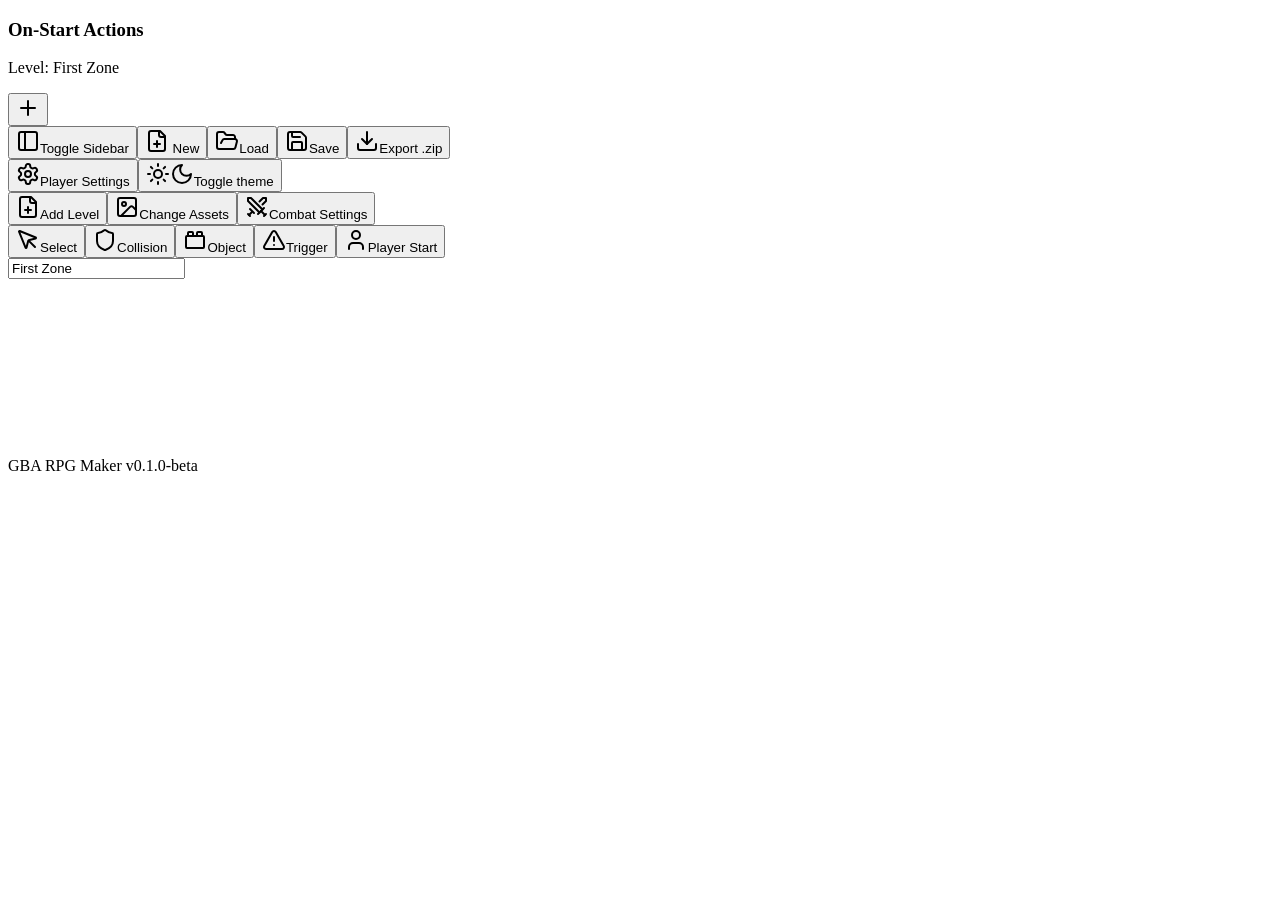
==== commit 270947bc: "Update web version" ====
--- a/docs/index.html
+++ b/docs/index.html
@@ -1,1061 +1,2 @@
-<!DOCTYPE html>
-<html lang="en">
-
-<head>
-    <meta charSet="utf-8" />
-    <meta name="viewport" content="width=device-width, initial-scale=1" />
-    <link rel="stylesheet" href="./_next/static/css/70b43fc03ebd02b0.css" data-precedence="next" />
-    <link rel="preload" as="script" fetchPriority="low" href="./_next/static/chunks/webpack-3f3e1bb5edc556e3.js" />
-    <script src="./_next/static/chunks/4bd1b696-8e02368c518452d2.js" async=""></script>
-    <script src="./_next/static/chunks/684-603b7d35176ba2a4.js" async=""></script>
-    <script src="./_next/static/chunks/main-app-526493c9df8771de.js" async=""></script>
-    <script src="./_next/static/chunks/426-f0421f158d2cf4a7.js" async=""></script>
-    <script src="./_next/static/chunks/app/layout-3aed988df82ff039.js" async=""></script>
-    <script src="./_next/static/chunks/638-de99d6a8dbc9e281.js" async=""></script>
-    <script src="./_next/static/chunks/app/page-33c21989e0887750.js" async=""></script>
-    <link rel="preconnect" href="https://fonts.googleapis.com" />
-    <link rel="preconnect" href="https://fonts.gstatic.com" crossorigin="anonymous" />
-    <link href="https://fonts.googleapis.com/css2?family=Inter:wght@400;500;600;700&amp;display=swap"
-        rel="stylesheet" />
-    <title>GBA RPG Maker</title>
-    <meta name="description" content="Create and validate GBA game levels with an AI-powered architect." />
-    <link rel="icon" href="/favicon.ico" type="image/x-icon" sizes="16x16" />
-    <script>document.querySelectorAll('body link[rel="icon"], body link[rel="apple-touch-icon"]').forEach(el => document.head.appendChild(el))</script>
-    <script src="./_next/static/chunks/polyfills-42372ed130431b0a.js" noModule=""></script>
-</head>
-
-<body class="font-body antialiased">
-    <div style="--sidebar-width:270px;--sidebar-width-icon:3rem"
-        class="group/sidebar-wrapper flex min-h-svh w-full has-[[data-variant=inset]]:bg-sidebar">
-        <div class="group peer hidden md:block text-sidebar-foreground" data-state="expanded" data-collapsible=""
-            data-variant="sidebar" data-side="left">
-            <div
-                class="duration-200 relative h-svh w-[var(--sidebar-width)] bg-transparent transition-[width] ease-linear group-data-[collapsible=offcanvas]:w-0 group-data-[side=right]:rotate-180 group-data-[collapsible=icon]:w-[var(--sidebar-width-icon)]">
-            </div>
-            <div
-                class="fixed inset-y-0 z-10 hidden h-svh w-[var(--sidebar-width)] transition-[left,right,width] ease-linear md:flex left-0 group-data-[collapsible=offcanvas]:left-[calc(var(--sidebar-width)*-1)] group-data-[collapsible=icon]:w-[var(--sidebar-width-icon)] group-data-[side=left]:border-r group-data-[side=right]:border-l">
-                <div data-sidebar="sidebar"
-                    class="flex h-full w-full flex-col bg-sidebar group-data-[variant=floating]:rounded-lg group-data-[variant=floating]:border group-data-[variant=floating]:border-sidebar-border group-data-[variant=floating]:shadow">
-                    <div data-sidebar="header" class="flex flex-col gap-2 p-2"></div>
-                    <div data-sidebar="content"
-                        class="flex min-h-0 flex-1 flex-col gap-2 overflow-auto group-data-[collapsible=icon]:overflow-hidden">
-                        <div class="px-4 py-1 space-y-4">
-                            <div>
-                                <h3 class="font-semibold">On-Start Actions</h3>
-                                <p class="text-sm text-muted-foreground">Level: <!-- -->First Zone</p>
-                            </div>
-                            <div class="space-y-2">
-                                <div class="relative h-4 flex items-center justify-center">
-                                    <div class="absolute inset-0 flex items-center"><span
-                                            class="w-full border-t border-dashed"></span></div>
-                                    <div class="relative flex justify-center"><button
-                                            class="inline-flex items-center justify-center gap-2 whitespace-nowrap text-sm font-medium ring-offset-background transition-colors focus-visible:outline-none focus-visible:ring-2 focus-visible:ring-ring focus-visible:ring-offset-2 disabled:pointer-events-none disabled:opacity-50 [&amp;_svg]:pointer-events-none [&amp;_svg]:size-4 [&amp;_svg]:shrink-0 border border-input hover:bg-accent hover:text-accent-foreground h-6 w-6 rounded-full bg-background"><svg
-                                                xmlns="http://www.w3.org/2000/svg" width="24" height="24"
-                                                viewBox="0 0 24 24" fill="none" stroke="currentColor" stroke-width="2"
-                                                stroke-linecap="round" stroke-linejoin="round"
-                                                class="lucide lucide-plus h-4 w-4">
-                                                <path d="M5 12h14"></path>
-                                                <path d="M12 5v14"></path>
-                                            </svg></button></div>
-                                </div>
-                            </div>
-                        </div>
-                    </div>
-                    <div data-sidebar="rail" tabindex="-1"
-                        class="absolute inset-y-0 z-20 w-1 cursor-ew-resize group-data-[side=right]:-left-px group-data-[side=left]:-right-px">
-                    </div>
-                </div>
-            </div>
-        </div>
-        <main
-            class="relative flex min-h-svh flex-1 flex-col bg-background peer-data-[variant=inset]:min-h-[calc(100svh-theme(spacing.4))] md:peer-data-[variant=inset]:m-2 md:peer-data-[state=collapsed]:peer-data-[variant=inset]:ml-2 md:peer-data-[variant=inset]:ml-0 md:peer-data-[variant=inset]:rounded-xl md:peer-data-[variant=inset]:shadow">
-            <div class="flex flex-col h-screen">
-                <header class="flex h-16 items-center justify-between border-b bg-background px-4">
-                    <div class="flex items-center gap-2"><button
-                            class="inline-flex items-center justify-center gap-2 whitespace-nowrap rounded-md text-sm font-medium ring-offset-background transition-colors focus-visible:outline-none focus-visible:ring-2 focus-visible:ring-ring focus-visible:ring-offset-2 disabled:pointer-events-none disabled:opacity-50 [&amp;_svg]:pointer-events-none [&amp;_svg]:size-4 [&amp;_svg]:shrink-0 hover:bg-accent hover:text-accent-foreground h-7 w-7"
-                            data-sidebar="trigger"><svg xmlns="http://www.w3.org/2000/svg" width="24" height="24"
-                                viewBox="0 0 24 24" fill="none" stroke="currentColor" stroke-width="2"
-                                stroke-linecap="round" stroke-linejoin="round" class="lucide lucide-panel-left">
-                                <rect width="18" height="18" x="3" y="3" rx="2"></rect>
-                                <path d="M9 3v18"></path>
-                            </svg><span class="sr-only">Toggle Sidebar</span></button><button
-                            class="inline-flex items-center justify-center gap-2 whitespace-nowrap text-sm font-medium ring-offset-background transition-colors focus-visible:outline-none focus-visible:ring-2 focus-visible:ring-ring focus-visible:ring-offset-2 disabled:pointer-events-none disabled:opacity-50 [&amp;_svg]:pointer-events-none [&amp;_svg]:size-4 [&amp;_svg]:shrink-0 border border-input bg-background hover:bg-accent hover:text-accent-foreground h-9 rounded-md px-3"
-                            type="button" aria-haspopup="dialog" aria-expanded="false" aria-controls="radix-«Rim7db»"
-                            data-state="closed"><svg xmlns="http://www.w3.org/2000/svg" width="24" height="24"
-                                viewBox="0 0 24 24" fill="none" stroke="currentColor" stroke-width="2"
-                                stroke-linecap="round" stroke-linejoin="round"
-                                class="lucide lucide-file-plus mr-2 h-4 w-4">
-                                <path d="M15 2H6a2 2 0 0 0-2 2v16a2 2 0 0 0 2 2h12a2 2 0 0 0 2-2V7Z"></path>
-                                <path d="M14 2v4a2 2 0 0 0 2 2h4"></path>
-                                <path d="M9 15h6"></path>
-                                <path d="M12 18v-6"></path>
-                            </svg> New</button><button
-                            class="inline-flex items-center justify-center gap-2 whitespace-nowrap text-sm font-medium ring-offset-background transition-colors focus-visible:outline-none focus-visible:ring-2 focus-visible:ring-ring focus-visible:ring-offset-2 disabled:pointer-events-none disabled:opacity-50 [&amp;_svg]:pointer-events-none [&amp;_svg]:size-4 [&amp;_svg]:shrink-0 border border-input bg-background hover:bg-accent hover:text-accent-foreground h-9 rounded-md px-3"><svg
-                                xmlns="http://www.w3.org/2000/svg" width="24" height="24" viewBox="0 0 24 24"
-                                fill="none" stroke="currentColor" stroke-width="2" stroke-linecap="round"
-                                stroke-linejoin="round" class="lucide lucide-folder-open mr-2 h-4 w-4">
-                                <path
-                                    d="m6 14 1.5-2.9A2 2 0 0 1 9.24 10H20a2 2 0 0 1 1.94 2.5l-1.54 6a2 2 0 0 1-1.95 1.5H4a2 2 0 0 1-2-2V5a2 2 0 0 1 2-2h3.9a2 2 0 0 1 1.69.9l.81 1.2a2 2 0 0 0 1.67.9H18a2 2 0 0 1 2 2v2">
-                                </path>
-                            </svg>Load</button><input type="file" style="display:none" accept=".json" /><button
-                            class="inline-flex items-center justify-center gap-2 whitespace-nowrap text-sm font-medium ring-offset-background transition-colors focus-visible:outline-none focus-visible:ring-2 focus-visible:ring-ring focus-visible:ring-offset-2 disabled:pointer-events-none disabled:opacity-50 [&amp;_svg]:pointer-events-none [&amp;_svg]:size-4 [&amp;_svg]:shrink-0 border border-input bg-background hover:bg-accent hover:text-accent-foreground h-9 rounded-md px-3"><svg
-                                xmlns="http://www.w3.org/2000/svg" width="24" height="24" viewBox="0 0 24 24"
-                                fill="none" stroke="currentColor" stroke-width="2" stroke-linecap="round"
-                                stroke-linejoin="round" class="lucide lucide-save mr-2 h-4 w-4">
-                                <path
-                                    d="M15.2 3a2 2 0 0 1 1.4.6l3.8 3.8a2 2 0 0 1 .6 1.4V19a2 2 0 0 1-2 2H5a2 2 0 0 1-2-2V5a2 2 0 0 1 2-2z">
-                                </path>
-                                <path d="M17 21v-7a1 1 0 0 0-1-1H8a1 1 0 0 0-1 1v7"></path>
-                                <path d="M7 3v4a1 1 0 0 0 1 1h7"></path>
-                            </svg>Save</button><button
-                            class="inline-flex items-center justify-center gap-2 whitespace-nowrap text-sm font-medium ring-offset-background transition-colors focus-visible:outline-none focus-visible:ring-2 focus-visible:ring-ring focus-visible:ring-offset-2 disabled:pointer-events-none disabled:opacity-50 [&amp;_svg]:pointer-events-none [&amp;_svg]:size-4 [&amp;_svg]:shrink-0 h-9 rounded-md px-3 bg-accent text-accent-foreground hover:bg-accent/90"><svg
-                                xmlns="http://www.w3.org/2000/svg" width="24" height="24" viewBox="0 0 24 24"
-                                fill="none" stroke="currentColor" stroke-width="2" stroke-linecap="round"
-                                stroke-linejoin="round" class="lucide lucide-download mr-2 h-4 w-4">
-                                <path d="M21 15v4a2 2 0 0 1-2 2H5a2 2 0 0 1-2-2v-4"></path>
-                                <polyline points="7 10 12 15 17 10"></polyline>
-                                <line x1="12" x2="12" y1="15" y2="3"></line>
-                            </svg>Export .zip</button></div>
-                    <div class="flex items-center gap-2"><button
-                            class="inline-flex items-center justify-center gap-2 whitespace-nowrap rounded-md text-sm font-medium ring-offset-background transition-colors focus-visible:outline-none focus-visible:ring-2 focus-visible:ring-ring focus-visible:ring-offset-2 disabled:pointer-events-none disabled:opacity-50 [&amp;_svg]:pointer-events-none [&amp;_svg]:size-4 [&amp;_svg]:shrink-0 hover:bg-accent hover:text-accent-foreground h-9 w-9"
-                            type="button" aria-haspopup="dialog" aria-expanded="false" aria-controls="radix-«Rcm7db»"
-                            data-state="closed"><svg xmlns="http://www.w3.org/2000/svg" width="24" height="24"
-                                viewBox="0 0 24 24" fill="none" stroke="currentColor" stroke-width="2"
-                                stroke-linecap="round" stroke-linejoin="round" class="lucide lucide-settings h-5 w-5">
-                                <path
-                                    d="M12.22 2h-.44a2 2 0 0 0-2 2v.18a2 2 0 0 1-1 1.73l-.43.25a2 2 0 0 1-2 0l-.15-.08a2 2 0 0 0-2.73.73l-.22.38a2 2 0 0 0 .73 2.73l.15.1a2 2 0 0 1 1 1.72v.51a2 2 0 0 1-1 1.74l-.15.09a2 2 0 0 0-.73 2.73l.22.38a2 2 0 0 0 2.73.73l.15-.08a2 2 0 0 1 2 0l.43.25a2 2 0 0 1 1 1.73V20a2 2 0 0 0 2 2h.44a2 2 0 0 0 2-2v-.18a2 2 0 0 1 1-1.73l.43-.25a2 2 0 0 1 2 0l.15.08a2 2 0 0 0 2.73-.73l.22-.39a2 2 0 0 0-.73-2.73l-.15-.08a2 2 0 0 1-1-1.74v-.5a2 2 0 0 1 1-1.74l.15-.09a2 2 0 0 0 .73-2.73l-.22-.38a2 2 0 0 0-2.73-.73l-.15.08a2 2 0 0 1-2 0l-.43-.25a2 2 0 0 1-1-1.73V4a2 2 0 0 0-2-2z">
-                                </path>
-                                <circle cx="12" cy="12" r="3"></circle>
-                            </svg><span class="sr-only">Player Settings</span></button><button
-                            class="inline-flex items-center justify-center gap-2 whitespace-nowrap rounded-md text-sm font-medium ring-offset-background transition-colors focus-visible:outline-none focus-visible:ring-2 focus-visible:ring-ring focus-visible:ring-offset-2 disabled:pointer-events-none disabled:opacity-50 [&amp;_svg]:pointer-events-none [&amp;_svg]:size-4 [&amp;_svg]:shrink-0 border border-input bg-background hover:bg-accent hover:text-accent-foreground h-10 w-10"
-                            type="button" id="radix-«Rkm7db»" aria-haspopup="menu" aria-expanded="false"
-                            data-state="closed"><svg xmlns="http://www.w3.org/2000/svg" width="24" height="24"
-                                viewBox="0 0 24 24" fill="none" stroke="currentColor" stroke-width="2"
-                                stroke-linecap="round" stroke-linejoin="round"
-                                class="lucide lucide-sun h-[1.2rem] w-[1.2rem] rotate-0 scale-100 transition-all dark:-rotate-90 dark:scale-0">
-                                <circle cx="12" cy="12" r="4"></circle>
-                                <path d="M12 2v2"></path>
-                                <path d="M12 20v2"></path>
-                                <path d="m4.93 4.93 1.41 1.41"></path>
-                                <path d="m17.66 17.66 1.41 1.41"></path>
-                                <path d="M2 12h2"></path>
-                                <path d="M20 12h2"></path>
-                                <path d="m6.34 17.66-1.41 1.41"></path>
-                                <path d="m19.07 4.93-1.41 1.41"></path>
-                            </svg><svg xmlns="http://www.w3.org/2000/svg" width="24" height="24" viewBox="0 0 24 24"
-                                fill="none" stroke="currentColor" stroke-width="2" stroke-linecap="round"
-                                stroke-linejoin="round"
-                                class="lucide lucide-moon absolute h-[1.2rem] w-[1.2rem] rotate-90 scale-0 transition-all dark:rotate-0 dark:scale-100">
-                                <path d="M12 3a6 6 0 0 0 9 9 9 9 0 1 1-9-9Z"></path>
-                            </svg><span class="sr-only">Toggle theme</span></button></div>
-                </header>
-                <main class="flex-1 flex flex-col overflow-auto relative">
-                    <div class="flex justify-center p-2">
-                        <div class="flex items-center gap-2 p-1 rounded-lg bg-card border">
-                            <div class="flex items-center gap-2"><button
-                                    class="inline-flex items-center justify-center gap-2 whitespace-nowrap rounded-md text-sm font-medium ring-offset-background transition-colors focus-visible:outline-none focus-visible:ring-2 focus-visible:ring-ring focus-visible:ring-offset-2 disabled:pointer-events-none disabled:opacity-50 [&amp;_svg]:pointer-events-none [&amp;_svg]:size-4 [&amp;_svg]:shrink-0 hover:bg-accent hover:text-accent-foreground h-9 w-9"
-                                    type="button" aria-haspopup="dialog" aria-expanded="false"
-                                    aria-controls="radix-«R2b67db»" data-state="closed"><svg
-                                        xmlns="http://www.w3.org/2000/svg" width="24" height="24" viewBox="0 0 24 24"
-                                        fill="none" stroke="currentColor" stroke-width="2" stroke-linecap="round"
-                                        stroke-linejoin="round" class="lucide lucide-file-plus h-5 w-5">
-                                        <path d="M15 2H6a2 2 0 0 0-2 2v16a2 2 0 0 0 2 2h12a2 2 0 0 0 2-2V7Z"></path>
-                                        <path d="M14 2v4a2 2 0 0 0 2 2h4"></path>
-                                        <path d="M9 15h6"></path>
-                                        <path d="M12 18v-6"></path>
-                                    </svg><span class="sr-only">Add Level</span></button><button
-                                    class="inline-flex items-center justify-center gap-2 whitespace-nowrap rounded-md text-sm font-medium ring-offset-background transition-colors focus-visible:outline-none focus-visible:ring-2 focus-visible:ring-ring focus-visible:ring-offset-2 disabled:pointer-events-none disabled:opacity-50 [&amp;_svg]:pointer-events-none [&amp;_svg]:size-4 [&amp;_svg]:shrink-0 hover:bg-accent hover:text-accent-foreground h-9 w-9"
-                                    data-state="closed"><svg xmlns="http://www.w3.org/2000/svg" width="24" height="24"
-                                        viewBox="0 0 24 24" fill="none" stroke="currentColor" stroke-width="2"
-                                        stroke-linecap="round" stroke-linejoin="round"
-                                        class="lucide lucide-image h-5 w-5">
-                                        <rect width="18" height="18" x="3" y="3" rx="2" ry="2"></rect>
-                                        <circle cx="9" cy="9" r="2"></circle>
-                                        <path d="m21 15-3.086-3.086a2 2 0 0 0-2.828 0L6 21"></path>
-                                    </svg><span class="sr-only">Change Assets</span></button><button
-                                    class="inline-flex items-center justify-center gap-2 whitespace-nowrap rounded-md text-sm font-medium ring-offset-background transition-colors focus-visible:outline-none focus-visible:ring-2 focus-visible:ring-ring focus-visible:ring-offset-2 disabled:pointer-events-none disabled:opacity-50 [&amp;_svg]:pointer-events-none [&amp;_svg]:size-4 [&amp;_svg]:shrink-0 hover:bg-accent hover:text-accent-foreground h-9 w-9"
-                                    data-state="closed"><svg xmlns="http://www.w3.org/2000/svg" width="24" height="24"
-                                        viewBox="0 0 24 24" fill="none" stroke="currentColor" stroke-width="2"
-                                        stroke-linecap="round" stroke-linejoin="round"
-                                        class="lucide lucide-swords h-5 w-5">
-                                        <polyline points="14.5 17.5 3 6 3 3 6 3 17.5 14.5"></polyline>
-                                        <line x1="13" x2="19" y1="19" y2="13"></line>
-                                        <line x1="16" x2="20" y1="16" y2="20"></line>
-                                        <line x1="19" x2="21" y1="21" y2="19"></line>
-                                        <polyline points="14.5 6.5 18 3 21 3 21 6 17.5 9.5"></polyline>
-                                        <line x1="5" x2="9" y1="14" y2="18"></line>
-                                        <line x1="7" x2="4" y1="17" y2="20"></line>
-                                        <line x1="3" x2="5" y1="19" y2="21"></line>
-                                    </svg><span class="sr-only">Combat Settings</span></button></div>
-                            <div data-orientation="vertical" role="none" class="shrink-0 bg-border w-[1px] h-6 mx-1">
-                            </div>
-                            <div class="flex items-center gap-2"><button
-                                    class="inline-flex items-center justify-center gap-2 whitespace-nowrap rounded-md text-sm font-medium ring-offset-background transition-colors focus-visible:outline-none focus-visible:ring-2 focus-visible:ring-ring focus-visible:ring-offset-2 disabled:pointer-events-none disabled:opacity-50 [&amp;_svg]:pointer-events-none [&amp;_svg]:size-4 [&amp;_svg]:shrink-0 hover:bg-accent hover:text-accent-foreground h-9 w-9"
-                                    data-state="closed"><svg xmlns="http://www.w3.org/2000/svg" width="24" height="24"
-                                        viewBox="0 0 24 24" fill="none" stroke="currentColor" stroke-width="2"
-                                        stroke-linecap="round" stroke-linejoin="round"
-                                        class="lucide lucide-mouse-pointer h-5 w-5">
-                                        <path d="M12.586 12.586 19 19"></path>
-                                        <path
-                                            d="M3.688 3.037a.497.497 0 0 0-.651.651l6.5 15.999a.501.501 0 0 0 .947-.062l1.569-6.083a2 2 0 0 1 1.448-1.479l6.124-1.579a.5.5 0 0 0 .063-.947z">
-                                        </path>
-                                    </svg><span class="sr-only">Select</span></button><button
-                                    class="inline-flex items-center justify-center gap-2 whitespace-nowrap rounded-md text-sm font-medium ring-offset-background transition-colors focus-visible:outline-none focus-visible:ring-2 focus-visible:ring-ring focus-visible:ring-offset-2 disabled:pointer-events-none disabled:opacity-50 [&amp;_svg]:pointer-events-none [&amp;_svg]:size-4 [&amp;_svg]:shrink-0 hover:bg-accent hover:text-accent-foreground h-9 w-9"
-                                    data-state="closed"><svg xmlns="http://www.w3.org/2000/svg" width="24" height="24"
-                                        viewBox="0 0 24 24" fill="none" stroke="currentColor" stroke-width="2"
-                                        stroke-linecap="round" stroke-linejoin="round"
-                                        class="lucide lucide-shield h-5 w-5">
-                                        <path
-                                            d="M20 13c0 5-3.5 7.5-7.66 8.95a1 1 0 0 1-.67-.01C7.5 20.5 4 18 4 13V6a1 1 0 0 1 1-1c2 0 4.5-1.2 6.24-2.72a1.17 1.17 0 0 1 1.52 0C14.51 3.81 17 5 19 5a1 1 0 0 1 1 1z">
-                                        </path>
-                                    </svg><span class="sr-only">Collision</span></button><button
-                                    class="inline-flex items-center justify-center gap-2 whitespace-nowrap rounded-md text-sm font-medium ring-offset-background transition-colors focus-visible:outline-none focus-visible:ring-2 focus-visible:ring-ring focus-visible:ring-offset-2 disabled:pointer-events-none disabled:opacity-50 [&amp;_svg]:pointer-events-none [&amp;_svg]:size-4 [&amp;_svg]:shrink-0 hover:bg-accent hover:text-accent-foreground h-9 w-9"
-                                    data-state="closed"><svg xmlns="http://www.w3.org/2000/svg" width="24" height="24"
-                                        viewBox="0 0 24 24" fill="none" stroke="currentColor" stroke-width="2"
-                                        stroke-linecap="round" stroke-linejoin="round"
-                                        class="lucide lucide-toy-brick h-5 w-5">
-                                        <rect width="18" height="12" x="3" y="8" rx="1"></rect>
-                                        <path d="M10 8V5c0-.6-.4-1-1-1H6a1 1 0 0 0-1 1v3"></path>
-                                        <path d="M19 8V5c0-.6-.4-1-1-1h-3a1 1 0 0 0-1 1v3"></path>
-                                    </svg><span class="sr-only">Object</span></button><button
-                                    class="inline-flex items-center justify-center gap-2 whitespace-nowrap rounded-md text-sm font-medium ring-offset-background transition-colors focus-visible:outline-none focus-visible:ring-2 focus-visible:ring-ring focus-visible:ring-offset-2 disabled:pointer-events-none disabled:opacity-50 [&amp;_svg]:pointer-events-none [&amp;_svg]:size-4 [&amp;_svg]:shrink-0 hover:bg-accent hover:text-accent-foreground h-9 w-9"
-                                    data-state="closed"><svg xmlns="http://www.w3.org/2000/svg" width="24" height="24"
-                                        viewBox="0 0 24 24" fill="none" stroke="currentColor" stroke-width="2"
-                                        stroke-linecap="round" stroke-linejoin="round"
-                                        class="lucide lucide-triangle-alert h-5 w-5">
-                                        <path
-                                            d="m21.73 18-8-14a2 2 0 0 0-3.48 0l-8 14A2 2 0 0 0 4 21h16a2 2 0 0 0 1.73-3">
-                                        </path>
-                                        <path d="M12 9v4"></path>
-                                        <path d="M12 17h.01"></path>
-                                    </svg><span class="sr-only">Trigger</span></button><button
-                                    class="inline-flex items-center justify-center gap-2 whitespace-nowrap rounded-md text-sm font-medium ring-offset-background transition-colors focus-visible:outline-none focus-visible:ring-2 focus-visible:ring-ring focus-visible:ring-offset-2 disabled:pointer-events-none disabled:opacity-50 [&amp;_svg]:pointer-events-none [&amp;_svg]:size-4 [&amp;_svg]:shrink-0 hover:bg-accent hover:text-accent-foreground h-9 w-9 bg-accent text-accent-foreground"
-                                    data-state="closed"><svg xmlns="http://www.w3.org/2000/svg" width="24" height="24"
-                                        viewBox="0 0 24 24" fill="none" stroke="currentColor" stroke-width="2"
-                                        stroke-linecap="round" stroke-linejoin="round"
-                                        class="lucide lucide-user h-5 w-5">
-                                        <path d="M19 21v-2a4 4 0 0 0-4-4H9a4 4 0 0 0-4 4v2"></path>
-                                        <circle cx="12" cy="7" r="4"></circle>
-                                    </svg><span class="sr-only">Player Start</span></button></div>
-                        </div>
-                    </div>
-                    <div dir="ltr" class="relative overflow-hidden flex-1"
-                        style="position:relative;--radix-scroll-area-corner-width:0px;--radix-scroll-area-corner-height:0px">
-                        <style>
-                            [data-radix-scroll-area-viewport] {
-                                scrollbar-width: none;
-                                -ms-overflow-style: none;
-                                -webkit-overflow-scrolling: touch;
-                            }
-
-                            [data-radix-scroll-area-viewport]::-webkit-scrollbar {
-                                display: none
-                            }
-                        </style>
-                        <div data-radix-scroll-area-viewport="" class="h-full w-full rounded-[inherit]"
-                            style="overflow-x:hidden;overflow-y:hidden">
-                            <div style="min-width:100%;display:table">
-                                <div class="flex flex-wrap justify-center gap-8 p-4">
-                                    <div class="flex flex-col items-center gap-2">
-                                        <div class="flex items-center gap-2"><input type="text"
-                                                class="flex h-10 rounded-md border-input px-3 py-2 text-base ring-offset-background file:border-0 file:bg-transparent file:text-sm file:font-medium file:text-foreground placeholder:text-muted-foreground focus-visible:outline-none focus-visible:ring-offset-2 disabled:cursor-not-allowed disabled:opacity-50 md:text-sm w-36 text-center bg-transparent border-0 focus-visible:ring-1 focus-visible:ring-ring"
-                                                value="First Zone" /></div>
-                                        <div class="relative bg-black border-2 border-accent shadow-lg shadow-accent/20"
-                                            style="width:242px;height:162px">
-                                            <div class="absolute overflow-hidden"
-                                                style="top:0px;left:0px;width:240px;height:160px"></div>
-                                            <div class="relative grid"
-                                                style="grid-template-columns:repeat(15, 16px);grid-template-rows:repeat(10, 16px);width:240px;height:160px;cursor:crosshair;top:0px;left:0px">
-                                                <div>
-                                                    <div
-                                                        class="relative w-full h-full flex items-center justify-center select-none hover:bg-accent/20">
-                                                    </div>
-                                                </div>
-                                                <div>
-                                                    <div
-                                                        class="relative w-full h-full flex items-center justify-center select-none hover:bg-accent/20">
-                                                    </div>
-                                                </div>
-                                                <div>
-                                                    <div
-                                                        class="relative w-full h-full flex items-center justify-center select-none hover:bg-accent/20">
-                                                    </div>
-                                                </div>
-                                                <div>
-                                                    <div
-                                                        class="relative w-full h-full flex items-center justify-center select-none hover:bg-accent/20">
-                                                    </div>
-                                                </div>
-                                                <div>
-                                                    <div
-                                                        class="relative w-full h-full flex items-center justify-center select-none hover:bg-accent/20">
-                                                    </div>
-                                                </div>
-                                                <div>
-                                                    <div
-                                                        class="relative w-full h-full flex items-center justify-center select-none hover:bg-accent/20">
-                                                    </div>
-                                                </div>
-                                                <div>
-                                                    <div
-                                                        class="relative w-full h-full flex items-center justify-center select-none hover:bg-accent/20">
-                                                    </div>
-                                                </div>
-                                                <div>
-                                                    <div
-                                                        class="relative w-full h-full flex items-center justify-center select-none hover:bg-accent/20">
-                                                    </div>
-                                                </div>
-                                                <div>
-                                                    <div
-                                                        class="relative w-full h-full flex items-center justify-center select-none hover:bg-accent/20">
-                                                    </div>
-                                                </div>
-                                                <div>
-                                                    <div
-                                                        class="relative w-full h-full flex items-center justify-center select-none hover:bg-accent/20">
-                                                    </div>
-                                                </div>
-                                                <div>
-                                                    <div
-                                                        class="relative w-full h-full flex items-center justify-center select-none hover:bg-accent/20">
-                                                    </div>
-                                                </div>
-                                                <div>
-                                                    <div
-                                                        class="relative w-full h-full flex items-center justify-center select-none hover:bg-accent/20">
-                                                    </div>
-                                                </div>
-                                                <div>
-                                                    <div
-                                                        class="relative w-full h-full flex items-center justify-center select-none hover:bg-accent/20">
-                                                    </div>
-                                                </div>
-                                                <div>
-                                                    <div
-                                                        class="relative w-full h-full flex items-center justify-center select-none hover:bg-accent/20">
-                                                    </div>
-                                                </div>
-                                                <div>
-                                                    <div
-                                                        class="relative w-full h-full flex items-center justify-center select-none hover:bg-accent/20">
-                                                    </div>
-                                                </div>
-                                                <div>
-                                                    <div
-                                                        class="relative w-full h-full flex items-center justify-center select-none hover:bg-accent/20">
-                                                    </div>
-                                                </div>
-                                                <div>
-                                                    <div
-                                                        class="relative w-full h-full flex items-center justify-center select-none hover:bg-accent/20">
-                                                    </div>
-                                                </div>
-                                                <div>
-                                                    <div
-                                                        class="relative w-full h-full flex items-center justify-center select-none hover:bg-accent/20">
-                                                    </div>
-                                                </div>
-                                                <div>
-                                                    <div
-                                                        class="relative w-full h-full flex items-center justify-center select-none hover:bg-accent/20">
-                                                    </div>
-                                                </div>
-                                                <div>
-                                                    <div
-                                                        class="relative w-full h-full flex items-center justify-center select-none hover:bg-accent/20">
-                                                    </div>
-                                                </div>
-                                                <div>
-                                                    <div
-                                                        class="relative w-full h-full flex items-center justify-center select-none hover:bg-accent/20">
-                                                    </div>
-                                                </div>
-                                                <div>
-                                                    <div
-                                                        class="relative w-full h-full flex items-center justify-center select-none hover:bg-accent/20">
-                                                    </div>
-                                                </div>
-                                                <div>
-                                                    <div
-                                                        class="relative w-full h-full flex items-center justify-center select-none hover:bg-accent/20">
-                                                    </div>
-                                                </div>
-                                                <div>
-                                                    <div
-                                                        class="relative w-full h-full flex items-center justify-center select-none hover:bg-accent/20">
-                                                    </div>
-                                                </div>
-                                                <div>
-                                                    <div
-                                                        class="relative w-full h-full flex items-center justify-center select-none hover:bg-accent/20">
-                                                    </div>
-                                                </div>
-                                                <div>
-                                                    <div
-                                                        class="relative w-full h-full flex items-center justify-center select-none hover:bg-accent/20">
-                                                    </div>
-                                                </div>
-                                                <div>
-                                                    <div
-                                                        class="relative w-full h-full flex items-center justify-center select-none hover:bg-accent/20">
-                                                    </div>
-                                                </div>
-                                                <div>
-                                                    <div
-                                                        class="relative w-full h-full flex items-center justify-center select-none hover:bg-accent/20">
-                                                    </div>
-                                                </div>
-                                                <div>
-                                                    <div
-                                                        class="relative w-full h-full flex items-center justify-center select-none hover:bg-accent/20">
-                                                    </div>
-                                                </div>
-                                                <div>
-                                                    <div
-                                                        class="relative w-full h-full flex items-center justify-center select-none hover:bg-accent/20">
-                                                    </div>
-                                                </div>
-                                                <div>
-                                                    <div
-                                                        class="relative w-full h-full flex items-center justify-center select-none hover:bg-accent/20">
-                                                    </div>
-                                                </div>
-                                                <div>
-                                                    <div
-                                                        class="relative w-full h-full flex items-center justify-center select-none hover:bg-accent/20">
-                                                    </div>
-                                                </div>
-                                                <div>
-                                                    <div
-                                                        class="relative w-full h-full flex items-center justify-center select-none hover:bg-accent/20">
-                                                        <div
-                                                            class="absolute inset-0 bg-green-500/50 flex items-center justify-center">
-                                                            <svg xmlns="http://www.w3.org/2000/svg" width="24"
-                                                                height="24" viewBox="0 0 24 24" fill="none"
-                                                                stroke="currentColor" stroke-width="2"
-                                                                stroke-linecap="round" stroke-linejoin="round"
-                                                                class="lucide lucide-user w-3.5 h-3.5 text-white">
-                                                                <path d="M19 21v-2a4 4 0 0 0-4-4H9a4 4 0 0 0-4 4v2">
-                                                                </path>
-                                                                <circle cx="12" cy="7" r="4"></circle>
-                                                            </svg></div>
-                                                    </div>
-                                                </div>
-                                                <div>
-                                                    <div
-                                                        class="relative w-full h-full flex items-center justify-center select-none hover:bg-accent/20">
-                                                    </div>
-                                                </div>
-                                                <div>
-                                                    <div
-                                                        class="relative w-full h-full flex items-center justify-center select-none hover:bg-accent/20">
-                                                    </div>
-                                                </div>
-                                                <div>
-                                                    <div
-                                                        class="relative w-full h-full flex items-center justify-center select-none hover:bg-accent/20">
-                                                    </div>
-                                                </div>
-                                                <div>
-                                                    <div
-                                                        class="relative w-full h-full flex items-center justify-center select-none hover:bg-accent/20">
-                                                    </div>
-                                                </div>
-                                                <div>
-                                                    <div
-                                                        class="relative w-full h-full flex items-center justify-center select-none hover:bg-accent/20">
-                                                    </div>
-                                                </div>
-                                                <div>
-                                                    <div
-                                                        class="relative w-full h-full flex items-center justify-center select-none hover:bg-accent/20">
-                                                    </div>
-                                                </div>
-                                                <div>
-                                                    <div
-                                                        class="relative w-full h-full flex items-center justify-center select-none hover:bg-accent/20">
-                                                    </div>
-                                                </div>
-                                                <div>
-                                                    <div
-                                                        class="relative w-full h-full flex items-center justify-center select-none hover:bg-accent/20">
-                                                    </div>
-                                                </div>
-                                                <div>
-                                                    <div
-                                                        class="relative w-full h-full flex items-center justify-center select-none hover:bg-accent/20">
-                                                    </div>
-                                                </div>
-                                                <div>
-                                                    <div
-                                                        class="relative w-full h-full flex items-center justify-center select-none hover:bg-accent/20">
-                                                    </div>
-                                                </div>
-                                                <div>
-                                                    <div
-                                                        class="relative w-full h-full flex items-center justify-center select-none hover:bg-accent/20">
-                                                    </div>
-                                                </div>
-                                                <div>
-                                                    <div
-                                                        class="relative w-full h-full flex items-center justify-center select-none hover:bg-accent/20">
-                                                    </div>
-                                                </div>
-                                                <div>
-                                                    <div
-                                                        class="relative w-full h-full flex items-center justify-center select-none hover:bg-accent/20">
-                                                    </div>
-                                                </div>
-                                                <div>
-                                                    <div
-                                                        class="relative w-full h-full flex items-center justify-center select-none hover:bg-accent/20">
-                                                    </div>
-                                                </div>
-                                                <div>
-                                                    <div
-                                                        class="relative w-full h-full flex items-center justify-center select-none hover:bg-accent/20">
-                                                    </div>
-                                                </div>
-                                                <div>
-                                                    <div
-                                                        class="relative w-full h-full flex items-center justify-center select-none hover:bg-accent/20">
-                                                    </div>
-                                                </div>
-                                                <div>
-                                                    <div
-                                                        class="relative w-full h-full flex items-center justify-center select-none hover:bg-accent/20">
-                                                    </div>
-                                                </div>
-                                                <div>
-                                                    <div
-                                                        class="relative w-full h-full flex items-center justify-center select-none hover:bg-accent/20">
-                                                    </div>
-                                                </div>
-                                                <div>
-                                                    <div
-                                                        class="relative w-full h-full flex items-center justify-center select-none hover:bg-accent/20">
-                                                    </div>
-                                                </div>
-                                                <div>
-                                                    <div
-                                                        class="relative w-full h-full flex items-center justify-center select-none hover:bg-accent/20">
-                                                    </div>
-                                                </div>
-                                                <div>
-                                                    <div
-                                                        class="relative w-full h-full flex items-center justify-center select-none hover:bg-accent/20">
-                                                    </div>
-                                                </div>
-                                                <div>
-                                                    <div
-                                                        class="relative w-full h-full flex items-center justify-center select-none hover:bg-accent/20">
-                                                    </div>
-                                                </div>
-                                                <div>
-                                                    <div
-                                                        class="relative w-full h-full flex items-center justify-center select-none hover:bg-accent/20">
-                                                    </div>
-                                                </div>
-                                                <div>
-                                                    <div
-                                                        class="relative w-full h-full flex items-center justify-center select-none hover:bg-accent/20">
-                                                    </div>
-                                                </div>
-                                                <div>
-                                                    <div
-                                                        class="relative w-full h-full flex items-center justify-center select-none hover:bg-accent/20">
-                                                    </div>
-                                                </div>
-                                                <div>
-                                                    <div
-                                                        class="relative w-full h-full flex items-center justify-center select-none hover:bg-accent/20">
-                                                    </div>
-                                                </div>
-                                                <div>
-                                                    <div
-                                                        class="relative w-full h-full flex items-center justify-center select-none hover:bg-accent/20">
-                                                    </div>
-                                                </div>
-                                                <div>
-                                                    <div
-                                                        class="relative w-full h-full flex items-center justify-center select-none hover:bg-accent/20">
-                                                    </div>
-                                                </div>
-                                                <div>
-                                                    <div
-                                                        class="relative w-full h-full flex items-center justify-center select-none hover:bg-accent/20">
-                                                    </div>
-                                                </div>
-                                                <div>
-                                                    <div
-                                                        class="relative w-full h-full flex items-center justify-center select-none hover:bg-accent/20">
-                                                    </div>
-                                                </div>
-                                                <div>
-                                                    <div
-                                                        class="relative w-full h-full flex items-center justify-center select-none hover:bg-accent/20">
-                                                    </div>
-                                                </div>
-                                                <div>
-                                                    <div
-                                                        class="relative w-full h-full flex items-center justify-center select-none hover:bg-accent/20">
-                                                    </div>
-                                                </div>
-                                                <div>
-                                                    <div
-                                                        class="relative w-full h-full flex items-center justify-center select-none hover:bg-accent/20">
-                                                    </div>
-                                                </div>
-                                                <div>
-                                                    <div
-                                                        class="relative w-full h-full flex items-center justify-center select-none hover:bg-accent/20">
-                                                    </div>
-                                                </div>
-                                                <div>
-                                                    <div
-                                                        class="relative w-full h-full flex items-center justify-center select-none hover:bg-accent/20">
-                                                    </div>
-                                                </div>
-                                                <div>
-                                                    <div
-                                                        class="relative w-full h-full flex items-center justify-center select-none hover:bg-accent/20">
-                                                    </div>
-                                                </div>
-                                                <div>
-                                                    <div
-                                                        class="relative w-full h-full flex items-center justify-center select-none hover:bg-accent/20">
-                                                    </div>
-                                                </div>
-                                                <div>
-                                                    <div
-                                                        class="relative w-full h-full flex items-center justify-center select-none hover:bg-accent/20">
-                                                    </div>
-                                                </div>
-                                                <div>
-                                                    <div
-                                                        class="relative w-full h-full flex items-center justify-center select-none hover:bg-accent/20">
-                                                    </div>
-                                                </div>
-                                                <div>
-                                                    <div
-                                                        class="relative w-full h-full flex items-center justify-center select-none hover:bg-accent/20">
-                                                    </div>
-                                                </div>
-                                                <div>
-                                                    <div
-                                                        class="relative w-full h-full flex items-center justify-center select-none hover:bg-accent/20">
-                                                    </div>
-                                                </div>
-                                                <div>
-                                                    <div
-                                                        class="relative w-full h-full flex items-center justify-center select-none hover:bg-accent/20">
-                                                    </div>
-                                                </div>
-                                                <div>
-                                                    <div
-                                                        class="relative w-full h-full flex items-center justify-center select-none hover:bg-accent/20">
-                                                    </div>
-                                                </div>
-                                                <div>
-                                                    <div
-                                                        class="relative w-full h-full flex items-center justify-center select-none hover:bg-accent/20">
-                                                    </div>
-                                                </div>
-                                                <div>
-                                                    <div
-                                                        class="relative w-full h-full flex items-center justify-center select-none hover:bg-accent/20">
-                                                    </div>
-                                                </div>
-                                                <div>
-                                                    <div
-                                                        class="relative w-full h-full flex items-center justify-center select-none hover:bg-accent/20">
-                                                    </div>
-                                                </div>
-                                                <div>
-                                                    <div
-                                                        class="relative w-full h-full flex items-center justify-center select-none hover:bg-accent/20">
-                                                    </div>
-                                                </div>
-                                                <div>
-                                                    <div
-                                                        class="relative w-full h-full flex items-center justify-center select-none hover:bg-accent/20">
-                                                    </div>
-                                                </div>
-                                                <div>
-                                                    <div
-                                                        class="relative w-full h-full flex items-center justify-center select-none hover:bg-accent/20">
-                                                    </div>
-                                                </div>
-                                                <div>
-                                                    <div
-                                                        class="relative w-full h-full flex items-center justify-center select-none hover:bg-accent/20">
-                                                    </div>
-                                                </div>
-                                                <div>
-                                                    <div
-                                                        class="relative w-full h-full flex items-center justify-center select-none hover:bg-accent/20">
-                                                    </div>
-                                                </div>
-                                                <div>
-                                                    <div
-                                                        class="relative w-full h-full flex items-center justify-center select-none hover:bg-accent/20">
-                                                    </div>
-                                                </div>
-                                                <div>
-                                                    <div
-                                                        class="relative w-full h-full flex items-center justify-center select-none hover:bg-accent/20">
-                                                    </div>
-                                                </div>
-                                                <div>
-                                                    <div
-                                                        class="relative w-full h-full flex items-center justify-center select-none hover:bg-accent/20">
-                                                    </div>
-                                                </div>
-                                                <div>
-                                                    <div
-                                                        class="relative w-full h-full flex items-center justify-center select-none hover:bg-accent/20">
-                                                    </div>
-                                                </div>
-                                                <div>
-                                                    <div
-                                                        class="relative w-full h-full flex items-center justify-center select-none hover:bg-accent/20">
-                                                    </div>
-                                                </div>
-                                                <div>
-                                                    <div
-                                                        class="relative w-full h-full flex items-center justify-center select-none hover:bg-accent/20">
-                                                    </div>
-                                                </div>
-                                                <div>
-                                                    <div
-                                                        class="relative w-full h-full flex items-center justify-center select-none hover:bg-accent/20">
-                                                    </div>
-                                                </div>
-                                                <div>
-                                                    <div
-                                                        class="relative w-full h-full flex items-center justify-center select-none hover:bg-accent/20">
-                                                    </div>
-                                                </div>
-                                                <div>
-                                                    <div
-                                                        class="relative w-full h-full flex items-center justify-center select-none hover:bg-accent/20">
-                                                    </div>
-                                                </div>
-                                                <div>
-                                                    <div
-                                                        class="relative w-full h-full flex items-center justify-center select-none hover:bg-accent/20">
-                                                    </div>
-                                                </div>
-                                                <div>
-                                                    <div
-                                                        class="relative w-full h-full flex items-center justify-center select-none hover:bg-accent/20">
-                                                    </div>
-                                                </div>
-                                                <div>
-                                                    <div
-                                                        class="relative w-full h-full flex items-center justify-center select-none hover:bg-accent/20">
-                                                    </div>
-                                                </div>
-                                                <div>
-                                                    <div
-                                                        class="relative w-full h-full flex items-center justify-center select-none hover:bg-accent/20">
-                                                    </div>
-                                                </div>
-                                                <div>
-                                                    <div
-                                                        class="relative w-full h-full flex items-center justify-center select-none hover:bg-accent/20">
-                                                    </div>
-                                                </div>
-                                                <div>
-                                                    <div
-                                                        class="relative w-full h-full flex items-center justify-center select-none hover:bg-accent/20">
-                                                    </div>
-                                                </div>
-                                                <div>
-                                                    <div
-                                                        class="relative w-full h-full flex items-center justify-center select-none hover:bg-accent/20">
-                                                    </div>
-                                                </div>
-                                                <div>
-                                                    <div
-                                                        class="relative w-full h-full flex items-center justify-center select-none hover:bg-accent/20">
-                                                    </div>
-                                                </div>
-                                                <div>
-                                                    <div
-                                                        class="relative w-full h-full flex items-center justify-center select-none hover:bg-accent/20">
-                                                    </div>
-                                                </div>
-                                                <div>
-                                                    <div
-                                                        class="relative w-full h-full flex items-center justify-center select-none hover:bg-accent/20">
-                                                    </div>
-                                                </div>
-                                                <div>
-                                                    <div
-                                                        class="relative w-full h-full flex items-center justify-center select-none hover:bg-accent/20">
-                                                    </div>
-                                                </div>
-                                                <div>
-                                                    <div
-                                                        class="relative w-full h-full flex items-center justify-center select-none hover:bg-accent/20">
-                                                    </div>
-                                                </div>
-                                                <div>
-                                                    <div
-                                                        class="relative w-full h-full flex items-center justify-center select-none hover:bg-accent/20">
-                                                    </div>
-                                                </div>
-                                                <div>
-                                                    <div
-                                                        class="relative w-full h-full flex items-center justify-center select-none hover:bg-accent/20">
-                                                    </div>
-                                                </div>
-                                                <div>
-                                                    <div
-                                                        class="relative w-full h-full flex items-center justify-center select-none hover:bg-accent/20">
-                                                    </div>
-                                                </div>
-                                                <div>
-                                                    <div
-                                                        class="relative w-full h-full flex items-center justify-center select-none hover:bg-accent/20">
-                                                    </div>
-                                                </div>
-                                                <div>
-                                                    <div
-                                                        class="relative w-full h-full flex items-center justify-center select-none hover:bg-accent/20">
-                                                    </div>
-                                                </div>
-                                                <div>
-                                                    <div
-                                                        class="relative w-full h-full flex items-center justify-center select-none hover:bg-accent/20">
-                                                    </div>
-                                                </div>
-                                                <div>
-                                                    <div
-                                                        class="relative w-full h-full flex items-center justify-center select-none hover:bg-accent/20">
-                                                    </div>
-                                                </div>
-                                                <div>
-                                                    <div
-                                                        class="relative w-full h-full flex items-center justify-center select-none hover:bg-accent/20">
-                                                    </div>
-                                                </div>
-                                                <div>
-                                                    <div
-                                                        class="relative w-full h-full flex items-center justify-center select-none hover:bg-accent/20">
-                                                    </div>
-                                                </div>
-                                                <div>
-                                                    <div
-                                                        class="relative w-full h-full flex items-center justify-center select-none hover:bg-accent/20">
-                                                    </div>
-                                                </div>
-                                                <div>
-                                                    <div
-                                                        class="relative w-full h-full flex items-center justify-center select-none hover:bg-accent/20">
-                                                    </div>
-                                                </div>
-                                                <div>
-                                                    <div
-                                                        class="relative w-full h-full flex items-center justify-center select-none hover:bg-accent/20">
-                                                    </div>
-                                                </div>
-                                                <div>
-                                                    <div
-                                                        class="relative w-full h-full flex items-center justify-center select-none hover:bg-accent/20">
-                                                    </div>
-                                                </div>
-                                                <div>
-                                                    <div
-                                                        class="relative w-full h-full flex items-center justify-center select-none hover:bg-accent/20">
-                                                    </div>
-                                                </div>
-                                                <div>
-                                                    <div
-                                                        class="relative w-full h-full flex items-center justify-center select-none hover:bg-accent/20">
-                                                    </div>
-                                                </div>
-                                                <div>
-                                                    <div
-                                                        class="relative w-full h-full flex items-center justify-center select-none hover:bg-accent/20">
-                                                    </div>
-                                                </div>
-                                                <div>
-                                                    <div
-                                                        class="relative w-full h-full flex items-center justify-center select-none hover:bg-accent/20">
-                                                    </div>
-                                                </div>
-                                                <div>
-                                                    <div
-                                                        class="relative w-full h-full flex items-center justify-center select-none hover:bg-accent/20">
-                                                    </div>
-                                                </div>
-                                                <div>
-                                                    <div
-                                                        class="relative w-full h-full flex items-center justify-center select-none hover:bg-accent/20">
-                                                    </div>
-                                                </div>
-                                                <div>
-                                                    <div
-                                                        class="relative w-full h-full flex items-center justify-center select-none hover:bg-accent/20">
-                                                    </div>
-                                                </div>
-                                                <div>
-                                                    <div
-                                                        class="relative w-full h-full flex items-center justify-center select-none hover:bg-accent/20">
-                                                    </div>
-                                                </div>
-                                                <div>
-                                                    <div
-                                                        class="relative w-full h-full flex items-center justify-center select-none hover:bg-accent/20">
-                                                    </div>
-                                                </div>
-                                                <div>
-                                                    <div
-                                                        class="relative w-full h-full flex items-center justify-center select-none hover:bg-accent/20">
-                                                    </div>
-                                                </div>
-                                                <div>
-                                                    <div
-                                                        class="relative w-full h-full flex items-center justify-center select-none hover:bg-accent/20">
-                                                    </div>
-                                                </div>
-                                                <div>
-                                                    <div
-                                                        class="relative w-full h-full flex items-center justify-center select-none hover:bg-accent/20">
-                                                    </div>
-                                                </div>
-                                                <div>
-                                                    <div
-                                                        class="relative w-full h-full flex items-center justify-center select-none hover:bg-accent/20">
-                                                    </div>
-                                                </div>
-                                                <div>
-                                                    <div
-                                                        class="relative w-full h-full flex items-center justify-center select-none hover:bg-accent/20">
-                                                    </div>
-                                                </div>
-                                                <div>
-                                                    <div
-                                                        class="relative w-full h-full flex items-center justify-center select-none hover:bg-accent/20">
-                                                    </div>
-                                                </div>
-                                                <div>
-                                                    <div
-                                                        class="relative w-full h-full flex items-center justify-center select-none hover:bg-accent/20">
-                                                    </div>
-                                                </div>
-                                                <div>
-                                                    <div
-                                                        class="relative w-full h-full flex items-center justify-center select-none hover:bg-accent/20">
-                                                    </div>
-                                                </div>
-                                                <div>
-                                                    <div
-                                                        class="relative w-full h-full flex items-center justify-center select-none hover:bg-accent/20">
-                                                    </div>
-                                                </div>
-                                                <div>
-                                                    <div
-                                                        class="relative w-full h-full flex items-center justify-center select-none hover:bg-accent/20">
-                                                    </div>
-                                                </div>
-                                                <div>
-                                                    <div
-                                                        class="relative w-full h-full flex items-center justify-center select-none hover:bg-accent/20">
-                                                    </div>
-                                                </div>
-                                                <div>
-                                                    <div
-                                                        class="relative w-full h-full flex items-center justify-center select-none hover:bg-accent/20">
-                                                    </div>
-                                                </div>
-                                                <div>
-                                                    <div
-                                                        class="relative w-full h-full flex items-center justify-center select-none hover:bg-accent/20">
-                                                    </div>
-                                                </div>
-                                                <div>
-                                                    <div
-                                                        class="relative w-full h-full flex items-center justify-center select-none hover:bg-accent/20">
-                                                    </div>
-                                                </div>
-                                                <div>
-                                                    <div
-                                                        class="relative w-full h-full flex items-center justify-center select-none hover:bg-accent/20">
-                                                    </div>
-                                                </div>
-                                                <div>
-                                                    <div
-                                                        class="relative w-full h-full flex items-center justify-center select-none hover:bg-accent/20">
-                                                    </div>
-                                                </div>
-                                                <div>
-                                                    <div
-                                                        class="relative w-full h-full flex items-center justify-center select-none hover:bg-accent/20">
-                                                    </div>
-                                                </div>
-                                                <div>
-                                                    <div
-                                                        class="relative w-full h-full flex items-center justify-center select-none hover:bg-accent/20">
-                                                    </div>
-                                                </div>
-                                                <div>
-                                                    <div
-                                                        class="relative w-full h-full flex items-center justify-center select-none hover:bg-accent/20">
-                                                    </div>
-                                                </div>
-                                                <div>
-                                                    <div
-                                                        class="relative w-full h-full flex items-center justify-center select-none hover:bg-accent/20">
-                                                    </div>
-                                                </div>
-                                                <div>
-                                                    <div
-                                                        class="relative w-full h-full flex items-center justify-center select-none hover:bg-accent/20">
-                                                    </div>
-                                                </div>
-                                                <div>
-                                                    <div
-                                                        class="relative w-full h-full flex items-center justify-center select-none hover:bg-accent/20">
-                                                    </div>
-                                                </div>
-                                                <div>
-                                                    <div
-                                                        class="relative w-full h-full flex items-center justify-center select-none hover:bg-accent/20">
-                                                    </div>
-                                                </div>
-                                            </div>
-                                            <div class="absolute top-0 left-0 w-full h-full pointer-events-none" style="top:0px;left:0px;width:240px;height:160px;background-size:16px 16px;background-image:linear-gradient(to right, hsl(var(--border) / 0.2) 1px, transparent 1px),
-                        linear-gradient(to bottom, hsl(var(--border) / 0.2) 1px, transparent 1px)"></div>
-                                        </div>
-                                    </div>
-                                </div>
-                            </div>
-                        </div>
-                    </div>
-                </main>
-            </div>
-            <div class="fixed bottom-4 right-4 z-10 flex flex-col items-end gap-2">
-                <p class="text-xs text-muted-foreground">GBA RPG Maker v0.1.0-beta</p>
-            </div>
-        </main>
-    </div><!--$--><!--/$--><!--$--><!--/$-->
-    <div role="region" aria-label="Notifications (F8)" tabindex="-1" style="pointer-events:none">
-        <ol tabindex="-1"
-            class="fixed top-0 z-[100] flex max-h-screen w-full flex-col-reverse p-4 sm:bottom-0 sm:right-0 sm:top-auto sm:flex-col md:max-w-[420px]">
-        </ol>
-    </div>
-    <script src="./_next/static/chunks/webpack-3f3e1bb5edc556e3.js" async=""></script>
-    <script>(self.__next_f = self.__next_f || []).push([0])</script>
-    <script>self.__next_f.push([1, "1:\"$Sreact.fragment\"\n2:I[7555,[],\"\"]\n3:I[1295,[],\"\"]\n4:I[9156,[\"426\",\"static/chunks/426-f0421f158d2cf4a7.js\",\"177\",\"static/chunks/app/layout-3aed988df82ff039.js\"],\"Toaster\"]\n5:I[894,[],\"ClientPageRoot\"]\n6:I[2773,[\"426\",\"static/chunks/426-f0421f158d2cf4a7.js\",\"638\",\"static/chunks/638-de99d6a8dbc9e281.js\",\"974\",\"static/chunks/app/page-33c21989e0887750.js\"],\"default\"]\n9:I[9665,[],\"MetadataBoundary\"]\nb:I[9665,[],\"OutletBoundary\"]\ne:I[4911,[],\"AsyncMetadataOutlet\"]\n10:I[9665,[],\"ViewportBoundary\"]\n12:I[6614,[],\"\"]\n:HL[\"./_next/static/css/70b43fc03ebd02b0.css\",\"style\"]\n"])</script>
-    <script>self.__next_f.push([1, "0:{\"P\":null,\"b\":\"zj3DVdxrk1cYHoZuBKeOG\",\"p\":\".\",\"c\":[\"\",\"\"],\"i\":false,\"f\":[[[\"\",{\"children\":[\"__PAGE__\",{}]},\"$undefined\",\"$undefined\",true],[\"\",[\"$\",\"$1\",\"c\",{\"children\":[[[\"$\",\"link\",\"0\",{\"rel\":\"stylesheet\",\"href\":\"./_next/static/css/70b43fc03ebd02b0.css\",\"precedence\":\"next\",\"crossOrigin\":\"$undefined\",\"nonce\":\"$undefined\"}]],[\"$\",\"html\",null,{\"lang\":\"en\",\"suppressHydrationWarning\":true,\"children\":[[\"$\",\"head\",null,{\"children\":[[\"$\",\"link\",null,{\"rel\":\"preconnect\",\"href\":\"https://fonts.googleapis.com\"}],[\"$\",\"link\",null,{\"rel\":\"preconnect\",\"href\":\"https://fonts.gstatic.com\",\"crossOrigin\":\"anonymous\"}],[\"$\",\"link\",null,{\"href\":\"https://fonts.googleapis.com/css2?family=Inter:wght@400;500;600;700\u0026display=swap\",\"rel\":\"stylesheet\"}]]}],[\"$\",\"body\",null,{\"className\":\"font-body antialiased\",\"children\":[[\"$\",\"$L2\",null,{\"parallelRouterKey\":\"children\",\"error\":\"$undefined\",\"errorStyles\":\"$undefined\",\"errorScripts\":\"$undefined\",\"template\":[\"$\",\"$L3\",null,{}],\"templateStyles\":\"$undefined\",\"templateScripts\":\"$undefined\",\"notFound\":[[[\"$\",\"title\",null,{\"children\":\"404: This page could not be found.\"}],[\"$\",\"div\",null,{\"style\":{\"fontFamily\":\"system-ui,\\\"Segoe UI\\\",Roboto,Helvetica,Arial,sans-serif,\\\"Apple Color Emoji\\\",\\\"Segoe UI Emoji\\\"\",\"height\":\"100vh\",\"textAlign\":\"center\",\"display\":\"flex\",\"flexDirection\":\"column\",\"alignItems\":\"center\",\"justifyContent\":\"center\"},\"children\":[\"$\",\"div\",null,{\"children\":[[\"$\",\"style\",null,{\"dangerouslySetInnerHTML\":{\"__html\":\"body{color:#000;background:#fff;margin:0}.next-error-h1{border-right:1px solid rgba(0,0,0,.3)}@media (prefers-color-scheme:dark){body{color:#fff;background:#000}.next-error-h1{border-right:1px solid rgba(255,255,255,.3)}}\"}}],[\"$\",\"h1\",null,{\"className\":\"next-error-h1\",\"style\":{\"display\":\"inline-block\",\"margin\":\"0 20px 0 0\",\"padding\":\"0 23px 0 0\",\"fontSize\":24,\"fontWeight\":500,\"verticalAlign\":\"top\",\"lineHeight\":\"49px\"},\"children\":404}],[\"$\",\"div\",null,{\"style\":{\"display\":\"inline-block\"},\"children\":[\"$\",\"h2\",null,{\"style\":{\"fontSize\":14,\"fontWeight\":400,\"lineHeight\":\"49px\",\"margin\":0},\"children\":\"This page could not be found.\"}]}]]}]}]],[]],\"forbidden\":\"$undefined\",\"unauthorized\":\"$undefined\"}],[\"$\",\"$L4\",null,{}]]}]]}]]}],{\"children\":[\"__PAGE__\",[\"$\",\"$1\",\"c\",{\"children\":[[\"$\",\"$L5\",null,{\"Component\":\"$6\",\"searchParams\":{},\"params\":{},\"promises\":[\"$@7\",\"$@8\"]}],[\"$\",\"$L9\",null,{\"children\":\"$La\"}],null,[\"$\",\"$Lb\",null,{\"children\":[\"$Lc\",\"$Ld\",[\"$\",\"$Le\",null,{\"promise\":\"$@f\"}]]}]]}],{},null,false]},null,false],[\"$\",\"$1\",\"h\",{\"children\":[null,[\"$\",\"$1\",\"ele2oUdA5ObphIXTPQBaY\",{\"children\":[[\"$\",\"$L10\",null,{\"children\":\"$L11\"}],null]}],null]}],false]],\"m\":\"$undefined\",\"G\":[\"$12\",\"$undefined\"],\"s\":false,\"S\":true}\n"])</script>
-    <script>self.__next_f.push([1, "13:\"$Sreact.suspense\"\n14:I[4911,[],\"AsyncMetadata\"]\n7:{}\n8:{}\na:[\"$\",\"$13\",null,{\"fallback\":null,\"children\":[\"$\",\"$L14\",null,{\"promise\":\"$@15\"}]}]\n"])</script>
-    <script>self.__next_f.push([1, "d:null\n"])</script>
-    <script>self.__next_f.push([1, "11:[[\"$\",\"meta\",\"0\",{\"charSet\":\"utf-8\"}],[\"$\",\"meta\",\"1\",{\"name\":\"viewport\",\"content\":\"width=device-width, initial-scale=1\"}]]\nc:null\n"])</script>
-    <script>self.__next_f.push([1, "15:{\"metadata\":[[\"$\",\"title\",\"0\",{\"children\":\"GBA RPG Maker\"}],[\"$\",\"meta\",\"1\",{\"name\":\"description\",\"content\":\"Create and validate GBA game levels with an AI-powered architect.\"}],[\"$\",\"link\",\"2\",{\"rel\":\"icon\",\"href\":\"/favicon.ico\",\"type\":\"image/x-icon\",\"sizes\":\"16x16\"}]],\"error\":null,\"digest\":\"$undefined\"}\nf:{\"metadata\":\"$15:metadata\",\"error\":null,\"digest\":\"$undefined\"}\n"])</script>
-</body>
-
-</html>
+<!DOCTYPE html><html lang="en"><head><meta charSet="utf-8"/><meta name="viewport" content="width=device-width, initial-scale=1"/><link rel="stylesheet" href="/_next/static/css/a7bf3d75f4ed83b5.css" data-precedence="next"/><link rel="preload" as="script" fetchPriority="low" href="/_next/static/chunks/webpack-8559dc5a9592b43b.js"/><script src="/_next/static/chunks/c7879cf7-389f37433f8aa6b2.js" async=""></script><script src="/_next/static/chunks/870-de265c7e485075e6.js" async=""></script><script src="/_next/static/chunks/main-app-c4a7957e2c87dde7.js" async=""></script><script src="/_next/static/chunks/707-36f13e91d60fef47.js" async=""></script><script src="/_next/static/chunks/app/layout-5fdbde6e040045cf.js" async=""></script><script src="/_next/static/chunks/497-8ec38402b30dceb9.js" async=""></script><script src="/_next/static/chunks/app/page-2b913d053b2963c0.js" async=""></script><link rel="preconnect" href="https://fonts.googleapis.com"/><link rel="preconnect" href="https://fonts.gstatic.com" crossorigin="anonymous"/><link href="https://fonts.googleapis.com/css2?family=Inter:wght@400;500;600;700&amp;display=swap" rel="stylesheet"/><title>GBA RPG Maker</title><meta name="description" content="Create GBA RPGs with ease."/><link rel="icon" href="/favicon.ico" type="image/x-icon" sizes="16x16"/><script>document.querySelectorAll('body link[rel="icon"], body link[rel="apple-touch-icon"]').forEach(el => document.head.appendChild(el))</script><script src="/_next/static/chunks/polyfills-42372ed130431b0a.js" noModule=""></script></head><body class="font-body antialiased"><div style="--sidebar-width:270px;--sidebar-width-icon:3rem" class="group/sidebar-wrapper flex min-h-svh w-full has-[[data-variant=inset]]:bg-sidebar"><div class="group peer hidden md:block text-sidebar-foreground" data-state="expanded" data-collapsible="" data-variant="sidebar" data-side="left"><div class="duration-200 relative h-svh w-[var(--sidebar-width)] bg-transparent transition-[width] ease-linear group-data-[collapsible=offcanvas]:w-0 group-data-[side=right]:rotate-180 group-data-[collapsible=icon]:w-[var(--sidebar-width-icon)]"></div><div class="fixed inset-y-0 z-10 hidden h-svh w-[var(--sidebar-width)] transition-[left,right,width] ease-linear md:flex left-0 group-data-[collapsible=offcanvas]:left-[calc(var(--sidebar-width)*-1)] group-data-[collapsible=icon]:w-[var(--sidebar-width-icon)] group-data-[side=left]:border-r group-data-[side=right]:border-l"><div data-sidebar="sidebar" class="flex h-full w-full flex-col bg-sidebar group-data-[variant=floating]:rounded-lg group-data-[variant=floating]:border group-data-[variant=floating]:border-sidebar-border group-data-[variant=floating]:shadow"><div data-sidebar="header" class="flex flex-col gap-2 p-2"></div><div data-sidebar="content" class="flex min-h-0 flex-1 flex-col gap-2 overflow-auto group-data-[collapsible=icon]:overflow-hidden"><div class="px-4 py-1 space-y-4"><div><h3 class="font-semibold">On-Start Actions</h3><p class="text-sm text-muted-foreground">Level: <!-- -->First Zone</p></div><div class="space-y-2"><div class="relative h-4 flex items-center justify-center"><div class="absolute inset-0 flex items-center"><span class="w-full border-t border-dashed"></span></div><div class="relative flex justify-center"><button class="inline-flex items-center justify-center gap-2 whitespace-nowrap text-sm font-medium ring-offset-background transition-colors focus-visible:outline-none focus-visible:ring-2 focus-visible:ring-ring focus-visible:ring-offset-2 disabled:pointer-events-none disabled:opacity-50 [&amp;_svg]:pointer-events-none [&amp;_svg]:size-4 [&amp;_svg]:shrink-0 border border-input hover:bg-accent hover:text-accent-foreground h-6 w-6 rounded-full bg-background"><svg xmlns="http://www.w3.org/2000/svg" width="24" height="24" viewBox="0 0 24 24" fill="none" stroke="currentColor" stroke-width="2" stroke-linecap="round" stroke-linejoin="round" class="lucide lucide-plus h-4 w-4"><path d="M5 12h14"></path><path d="M12 5v14"></path></svg></button></div></div></div></div></div><div data-sidebar="rail" tabindex="-1" class="absolute inset-y-0 z-20 w-1 cursor-ew-resize group-data-[side=right]:-left-px group-data-[side=left]:-right-px"></div></div></div></div><main class="relative flex min-h-svh flex-1 flex-col bg-background peer-data-[variant=inset]:min-h-[calc(100svh-theme(spacing.4))] md:peer-data-[variant=inset]:m-2 md:peer-data-[state=collapsed]:peer-data-[variant=inset]:ml-2 md:peer-data-[variant=inset]:ml-0 md:peer-data-[variant=inset]:rounded-xl md:peer-data-[variant=inset]:shadow"><div class="flex flex-col h-screen"><header class="flex h-16 items-center justify-between border-b bg-background px-4"><div class="flex items-center gap-2"><button class="inline-flex items-center justify-center gap-2 whitespace-nowrap rounded-md text-sm font-medium ring-offset-background transition-colors focus-visible:outline-none focus-visible:ring-2 focus-visible:ring-ring focus-visible:ring-offset-2 disabled:pointer-events-none disabled:opacity-50 [&amp;_svg]:pointer-events-none [&amp;_svg]:size-4 [&amp;_svg]:shrink-0 hover:bg-accent hover:text-accent-foreground h-7 w-7" data-sidebar="trigger"><svg xmlns="http://www.w3.org/2000/svg" width="24" height="24" viewBox="0 0 24 24" fill="none" stroke="currentColor" stroke-width="2" stroke-linecap="round" stroke-linejoin="round" class="lucide lucide-panel-left"><rect width="18" height="18" x="3" y="3" rx="2"></rect><path d="M9 3v18"></path></svg><span class="sr-only">Toggle Sidebar</span></button><button class="inline-flex items-center justify-center gap-2 whitespace-nowrap text-sm font-medium ring-offset-background transition-colors focus-visible:outline-none focus-visible:ring-2 focus-visible:ring-ring focus-visible:ring-offset-2 disabled:pointer-events-none disabled:opacity-50 [&amp;_svg]:pointer-events-none [&amp;_svg]:size-4 [&amp;_svg]:shrink-0 border border-input bg-background hover:bg-accent hover:text-accent-foreground h-9 rounded-md px-3" type="button" aria-haspopup="dialog" aria-expanded="false" aria-controls="radix-«Rim7db»" data-state="closed"><svg xmlns="http://www.w3.org/2000/svg" width="24" height="24" viewBox="0 0 24 24" fill="none" stroke="currentColor" stroke-width="2" stroke-linecap="round" stroke-linejoin="round" class="lucide lucide-file-plus mr-2 h-4 w-4"><path d="M15 2H6a2 2 0 0 0-2 2v16a2 2 0 0 0 2 2h12a2 2 0 0 0 2-2V7Z"></path><path d="M14 2v4a2 2 0 0 0 2 2h4"></path><path d="M9 15h6"></path><path d="M12 18v-6"></path></svg> New</button><button class="inline-flex items-center justify-center gap-2 whitespace-nowrap text-sm font-medium ring-offset-background transition-colors focus-visible:outline-none focus-visible:ring-2 focus-visible:ring-ring focus-visible:ring-offset-2 disabled:pointer-events-none disabled:opacity-50 [&amp;_svg]:pointer-events-none [&amp;_svg]:size-4 [&amp;_svg]:shrink-0 border border-input bg-background hover:bg-accent hover:text-accent-foreground h-9 rounded-md px-3"><svg xmlns="http://www.w3.org/2000/svg" width="24" height="24" viewBox="0 0 24 24" fill="none" stroke="currentColor" stroke-width="2" stroke-linecap="round" stroke-linejoin="round" class="lucide lucide-folder-open mr-2 h-4 w-4"><path d="m6 14 1.5-2.9A2 2 0 0 1 9.24 10H20a2 2 0 0 1 1.94 2.5l-1.54 6a2 2 0 0 1-1.95 1.5H4a2 2 0 0 1-2-2V5a2 2 0 0 1 2-2h3.9a2 2 0 0 1 1.69.9l.81 1.2a2 2 0 0 0 1.67.9H18a2 2 0 0 1 2 2v2"></path></svg>Load</button><input type="file" style="display:none" accept=".json"/><button class="inline-flex items-center justify-center gap-2 whitespace-nowrap text-sm font-medium ring-offset-background transition-colors focus-visible:outline-none focus-visible:ring-2 focus-visible:ring-ring focus-visible:ring-offset-2 disabled:pointer-events-none disabled:opacity-50 [&amp;_svg]:pointer-events-none [&amp;_svg]:size-4 [&amp;_svg]:shrink-0 border border-input bg-background hover:bg-accent hover:text-accent-foreground h-9 rounded-md px-3"><svg xmlns="http://www.w3.org/2000/svg" width="24" height="24" viewBox="0 0 24 24" fill="none" stroke="currentColor" stroke-width="2" stroke-linecap="round" stroke-linejoin="round" class="lucide lucide-save mr-2 h-4 w-4"><path d="M15.2 3a2 2 0 0 1 1.4.6l3.8 3.8a2 2 0 0 1 .6 1.4V19a2 2 0 0 1-2 2H5a2 2 0 0 1-2-2V5a2 2 0 0 1 2-2z"></path><path d="M17 21v-7a1 1 0 0 0-1-1H8a1 1 0 0 0-1 1v7"></path><path d="M7 3v4a1 1 0 0 0 1 1h7"></path></svg>Save</button><button class="inline-flex items-center justify-center gap-2 whitespace-nowrap text-sm font-medium ring-offset-background transition-colors focus-visible:outline-none focus-visible:ring-2 focus-visible:ring-ring focus-visible:ring-offset-2 disabled:pointer-events-none disabled:opacity-50 [&amp;_svg]:pointer-events-none [&amp;_svg]:size-4 [&amp;_svg]:shrink-0 h-9 rounded-md px-3 bg-accent text-accent-foreground hover:bg-accent/90"><svg xmlns="http://www.w3.org/2000/svg" width="24" height="24" viewBox="0 0 24 24" fill="none" stroke="currentColor" stroke-width="2" stroke-linecap="round" stroke-linejoin="round" class="lucide lucide-download mr-2 h-4 w-4"><path d="M21 15v4a2 2 0 0 1-2 2H5a2 2 0 0 1-2-2v-4"></path><polyline points="7 10 12 15 17 10"></polyline><line x1="12" x2="12" y1="15" y2="3"></line></svg>Export .zip</button></div><div class="flex items-center gap-2"><button class="inline-flex items-center justify-center gap-2 whitespace-nowrap rounded-md text-sm font-medium ring-offset-background transition-colors focus-visible:outline-none focus-visible:ring-2 focus-visible:ring-ring focus-visible:ring-offset-2 disabled:pointer-events-none disabled:opacity-50 [&amp;_svg]:pointer-events-none [&amp;_svg]:size-4 [&amp;_svg]:shrink-0 hover:bg-accent hover:text-accent-foreground h-9 w-9" type="button" aria-haspopup="dialog" aria-expanded="false" aria-controls="radix-«Rcm7db»" data-state="closed"><svg xmlns="http://www.w3.org/2000/svg" width="24" height="24" viewBox="0 0 24 24" fill="none" stroke="currentColor" stroke-width="2" stroke-linecap="round" stroke-linejoin="round" class="lucide lucide-settings h-5 w-5"><path d="M12.22 2h-.44a2 2 0 0 0-2 2v.18a2 2 0 0 1-1 1.73l-.43.25a2 2 0 0 1-2 0l-.15-.08a2 2 0 0 0-2.73.73l-.22.38a2 2 0 0 0 .73 2.73l.15.1a2 2 0 0 1 1 1.72v.51a2 2 0 0 1-1 1.74l-.15.09a2 2 0 0 0-.73 2.73l.22.38a2 2 0 0 0 2.73.73l.15-.08a2 2 0 0 1 2 0l.43.25a2 2 0 0 1 1 1.73V20a2 2 0 0 0 2 2h.44a2 2 0 0 0 2-2v-.18a2 2 0 0 1 1-1.73l.43-.25a2 2 0 0 1 2 0l.15.08a2 2 0 0 0 2.73-.73l.22-.39a2 2 0 0 0-.73-2.73l-.15-.08a2 2 0 0 1-1-1.74v-.5a2 2 0 0 1 1-1.74l.15-.09a2 2 0 0 0 .73-2.73l-.22-.38a2 2 0 0 0-2.73-.73l-.15.08a2 2 0 0 1-2 0l-.43-.25a2 2 0 0 1-1-1.73V4a2 2 0 0 0-2-2z"></path><circle cx="12" cy="12" r="3"></circle></svg><span class="sr-only">Player Settings</span></button><button class="inline-flex items-center justify-center gap-2 whitespace-nowrap rounded-md text-sm font-medium ring-offset-background transition-colors focus-visible:outline-none focus-visible:ring-2 focus-visible:ring-ring focus-visible:ring-offset-2 disabled:pointer-events-none disabled:opacity-50 [&amp;_svg]:pointer-events-none [&amp;_svg]:size-4 [&amp;_svg]:shrink-0 border border-input bg-background hover:bg-accent hover:text-accent-foreground h-10 w-10" type="button" id="radix-«Rkm7db»" aria-haspopup="menu" aria-expanded="false" data-state="closed"><svg xmlns="http://www.w3.org/2000/svg" width="24" height="24" viewBox="0 0 24 24" fill="none" stroke="currentColor" stroke-width="2" stroke-linecap="round" stroke-linejoin="round" class="lucide lucide-sun h-[1.2rem] w-[1.2rem] rotate-0 scale-100 transition-all dark:-rotate-90 dark:scale-0"><circle cx="12" cy="12" r="4"></circle><path d="M12 2v2"></path><path d="M12 20v2"></path><path d="m4.93 4.93 1.41 1.41"></path><path d="m17.66 17.66 1.41 1.41"></path><path d="M2 12h2"></path><path d="M20 12h2"></path><path d="m6.34 17.66-1.41 1.41"></path><path d="m19.07 4.93-1.41 1.41"></path></svg><svg xmlns="http://www.w3.org/2000/svg" width="24" height="24" viewBox="0 0 24 24" fill="none" stroke="currentColor" stroke-width="2" stroke-linecap="round" stroke-linejoin="round" class="lucide lucide-moon absolute h-[1.2rem] w-[1.2rem] rotate-90 scale-0 transition-all dark:rotate-0 dark:scale-100"><path d="M12 3a6 6 0 0 0 9 9 9 9 0 1 1-9-9Z"></path></svg><span class="sr-only">Toggle theme</span></button></div></header><main class="flex-1 flex flex-col overflow-auto relative"><div class="flex justify-center p-2"><div class="flex items-center gap-2 p-1 rounded-lg bg-card border"><div class="flex items-center gap-2"><button class="inline-flex items-center justify-center gap-2 whitespace-nowrap rounded-md text-sm font-medium ring-offset-background transition-colors focus-visible:outline-none focus-visible:ring-2 focus-visible:ring-ring focus-visible:ring-offset-2 disabled:pointer-events-none disabled:opacity-50 [&amp;_svg]:pointer-events-none [&amp;_svg]:size-4 [&amp;_svg]:shrink-0 hover:bg-accent hover:text-accent-foreground h-9 w-9" type="button" aria-haspopup="dialog" aria-expanded="false" aria-controls="radix-«R2b67db»" data-state="closed"><svg xmlns="http://www.w3.org/2000/svg" width="24" height="24" viewBox="0 0 24 24" fill="none" stroke="currentColor" stroke-width="2" stroke-linecap="round" stroke-linejoin="round" class="lucide lucide-file-plus h-5 w-5"><path d="M15 2H6a2 2 0 0 0-2 2v16a2 2 0 0 0 2 2h12a2 2 0 0 0 2-2V7Z"></path><path d="M14 2v4a2 2 0 0 0 2 2h4"></path><path d="M9 15h6"></path><path d="M12 18v-6"></path></svg><span class="sr-only">Add Level</span></button><button class="inline-flex items-center justify-center gap-2 whitespace-nowrap rounded-md text-sm font-medium ring-offset-background transition-colors focus-visible:outline-none focus-visible:ring-2 focus-visible:ring-ring focus-visible:ring-offset-2 disabled:pointer-events-none disabled:opacity-50 [&amp;_svg]:pointer-events-none [&amp;_svg]:size-4 [&amp;_svg]:shrink-0 hover:bg-accent hover:text-accent-foreground h-9 w-9" data-state="closed"><svg xmlns="http://www.w3.org/2000/svg" width="24" height="24" viewBox="0 0 24 24" fill="none" stroke="currentColor" stroke-width="2" stroke-linecap="round" stroke-linejoin="round" class="lucide lucide-image h-5 w-5"><rect width="18" height="18" x="3" y="3" rx="2" ry="2"></rect><circle cx="9" cy="9" r="2"></circle><path d="m21 15-3.086-3.086a2 2 0 0 0-2.828 0L6 21"></path></svg><span class="sr-only">Change Assets</span></button><button class="inline-flex items-center justify-center gap-2 whitespace-nowrap rounded-md text-sm font-medium ring-offset-background transition-colors focus-visible:outline-none focus-visible:ring-2 focus-visible:ring-ring focus-visible:ring-offset-2 disabled:pointer-events-none disabled:opacity-50 [&amp;_svg]:pointer-events-none [&amp;_svg]:size-4 [&amp;_svg]:shrink-0 hover:bg-accent hover:text-accent-foreground h-9 w-9" data-state="closed"><svg xmlns="http://www.w3.org/2000/svg" width="24" height="24" viewBox="0 0 24 24" fill="none" stroke="currentColor" stroke-width="2" stroke-linecap="round" stroke-linejoin="round" class="lucide lucide-swords h-5 w-5"><polyline points="14.5 17.5 3 6 3 3 6 3 17.5 14.5"></polyline><line x1="13" x2="19" y1="19" y2="13"></line><line x1="16" x2="20" y1="16" y2="20"></line><line x1="19" x2="21" y1="21" y2="19"></line><polyline points="14.5 6.5 18 3 21 3 21 6 17.5 9.5"></polyline><line x1="5" x2="9" y1="14" y2="18"></line><line x1="7" x2="4" y1="17" y2="20"></line><line x1="3" x2="5" y1="19" y2="21"></line></svg><span class="sr-only">Combat Settings</span></button></div><div data-orientation="vertical" role="none" class="shrink-0 bg-border w-[1px] h-6 mx-1"></div><div class="flex items-center gap-2"><button class="inline-flex items-center justify-center gap-2 whitespace-nowrap rounded-md text-sm font-medium ring-offset-background transition-colors focus-visible:outline-none focus-visible:ring-2 focus-visible:ring-ring focus-visible:ring-offset-2 disabled:pointer-events-none disabled:opacity-50 [&amp;_svg]:pointer-events-none [&amp;_svg]:size-4 [&amp;_svg]:shrink-0 hover:bg-accent hover:text-accent-foreground h-9 w-9" data-state="closed"><svg xmlns="http://www.w3.org/2000/svg" width="24" height="24" viewBox="0 0 24 24" fill="none" stroke="currentColor" stroke-width="2" stroke-linecap="round" stroke-linejoin="round" class="lucide lucide-mouse-pointer h-5 w-5"><path d="M12.586 12.586 19 19"></path><path d="M3.688 3.037a.497.497 0 0 0-.651.651l6.5 15.999a.501.501 0 0 0 .947-.062l1.569-6.083a2 2 0 0 1 1.448-1.479l6.124-1.579a.5.5 0 0 0 .063-.947z"></path></svg><span class="sr-only">Select</span></button><button class="inline-flex items-center justify-center gap-2 whitespace-nowrap rounded-md text-sm font-medium ring-offset-background transition-colors focus-visible:outline-none focus-visible:ring-2 focus-visible:ring-ring focus-visible:ring-offset-2 disabled:pointer-events-none disabled:opacity-50 [&amp;_svg]:pointer-events-none [&amp;_svg]:size-4 [&amp;_svg]:shrink-0 hover:bg-accent hover:text-accent-foreground h-9 w-9" data-state="closed"><svg xmlns="http://www.w3.org/2000/svg" width="24" height="24" viewBox="0 0 24 24" fill="none" stroke="currentColor" stroke-width="2" stroke-linecap="round" stroke-linejoin="round" class="lucide lucide-shield h-5 w-5"><path d="M20 13c0 5-3.5 7.5-7.66 8.95a1 1 0 0 1-.67-.01C7.5 20.5 4 18 4 13V6a1 1 0 0 1 1-1c2 0 4.5-1.2 6.24-2.72a1.17 1.17 0 0 1 1.52 0C14.51 3.81 17 5 19 5a1 1 0 0 1 1 1z"></path></svg><span class="sr-only">Collision</span></button><button class="inline-flex items-center justify-center gap-2 whitespace-nowrap rounded-md text-sm font-medium ring-offset-background transition-colors focus-visible:outline-none focus-visible:ring-2 focus-visible:ring-ring focus-visible:ring-offset-2 disabled:pointer-events-none disabled:opacity-50 [&amp;_svg]:pointer-events-none [&amp;_svg]:size-4 [&amp;_svg]:shrink-0 hover:bg-accent hover:text-accent-foreground h-9 w-9" data-state="closed"><svg xmlns="http://www.w3.org/2000/svg" width="24" height="24" viewBox="0 0 24 24" fill="none" stroke="currentColor" stroke-width="2" stroke-linecap="round" stroke-linejoin="round" class="lucide lucide-toy-brick h-5 w-5"><rect width="18" height="12" x="3" y="8" rx="1"></rect><path d="M10 8V5c0-.6-.4-1-1-1H6a1 1 0 0 0-1 1v3"></path><path d="M19 8V5c0-.6-.4-1-1-1h-3a1 1 0 0 0-1 1v3"></path></svg><span class="sr-only">Object</span></button><button class="inline-flex items-center justify-center gap-2 whitespace-nowrap rounded-md text-sm font-medium ring-offset-background transition-colors focus-visible:outline-none focus-visible:ring-2 focus-visible:ring-ring focus-visible:ring-offset-2 disabled:pointer-events-none disabled:opacity-50 [&amp;_svg]:pointer-events-none [&amp;_svg]:size-4 [&amp;_svg]:shrink-0 hover:bg-accent hover:text-accent-foreground h-9 w-9" data-state="closed"><svg xmlns="http://www.w3.org/2000/svg" width="24" height="24" viewBox="0 0 24 24" fill="none" stroke="currentColor" stroke-width="2" stroke-linecap="round" stroke-linejoin="round" class="lucide lucide-triangle-alert h-5 w-5"><path d="m21.73 18-8-14a2 2 0 0 0-3.48 0l-8 14A2 2 0 0 0 4 21h16a2 2 0 0 0 1.73-3"></path><path d="M12 9v4"></path><path d="M12 17h.01"></path></svg><span class="sr-only">Trigger</span></button><button class="inline-flex items-center justify-center gap-2 whitespace-nowrap rounded-md text-sm font-medium ring-offset-background transition-colors focus-visible:outline-none focus-visible:ring-2 focus-visible:ring-ring focus-visible:ring-offset-2 disabled:pointer-events-none disabled:opacity-50 [&amp;_svg]:pointer-events-none [&amp;_svg]:size-4 [&amp;_svg]:shrink-0 hover:bg-accent hover:text-accent-foreground h-9 w-9 bg-accent text-accent-foreground" data-state="closed"><svg xmlns="http://www.w3.org/2000/svg" width="24" height="24" viewBox="0 0 24 24" fill="none" stroke="currentColor" stroke-width="2" stroke-linecap="round" stroke-linejoin="round" class="lucide lucide-user h-5 w-5"><path d="M19 21v-2a4 4 0 0 0-4-4H9a4 4 0 0 0-4 4v2"></path><circle cx="12" cy="7" r="4"></circle></svg><span class="sr-only">Player Start</span></button></div></div></div><div dir="ltr" class="relative overflow-hidden flex-1" style="position:relative;--radix-scroll-area-corner-width:0px;--radix-scroll-area-corner-height:0px"><style>[data-radix-scroll-area-viewport]{scrollbar-width:none;-ms-overflow-style:none;-webkit-overflow-scrolling:touch;}[data-radix-scroll-area-viewport]::-webkit-scrollbar{display:none}</style><div data-radix-scroll-area-viewport="" class="h-full w-full rounded-[inherit]" style="overflow-x:hidden;overflow-y:hidden"><div style="min-width:100%;display:table"><div class="flex flex-wrap justify-center gap-8 p-4"><div class="flex flex-col items-center gap-2"><div class="flex items-center gap-2"><input type="text" class="flex h-10 rounded-md border-input px-3 py-2 text-base ring-offset-background file:border-0 file:bg-transparent file:text-sm file:font-medium file:text-foreground placeholder:text-muted-foreground focus-visible:outline-none focus-visible:ring-offset-2 disabled:cursor-not-allowed disabled:opacity-50 md:text-sm w-36 text-center bg-transparent border-0 focus-visible:ring-1 focus-visible:ring-ring" value="First Zone"/></div><div class="relative bg-black border-2 border-accent shadow-lg shadow-accent/20" style="width:242px;height:162px"><div class="absolute overflow-hidden" style="top:0px;left:0px;width:240px;height:160px"></div><div class="relative grid" style="grid-template-columns:repeat(15, 16px);grid-template-rows:repeat(10, 16px);width:240px;height:160px;cursor:crosshair;top:0px;left:0px"><div><div class="relative w-full h-full flex items-center justify-center select-none hover:bg-accent/20"></div></div><div><div class="relative w-full h-full flex items-center justify-center select-none hover:bg-accent/20"></div></div><div><div class="relative w-full h-full flex items-center justify-center select-none hover:bg-accent/20"></div></div><div><div class="relative w-full h-full flex items-center justify-center select-none hover:bg-accent/20"></div></div><div><div class="relative w-full h-full flex items-center justify-center select-none hover:bg-accent/20"></div></div><div><div class="relative w-full h-full flex items-center justify-center select-none hover:bg-accent/20"></div></div><div><div class="relative w-full h-full flex items-center justify-center select-none hover:bg-accent/20"></div></div><div><div class="relative w-full h-full flex items-center justify-center select-none hover:bg-accent/20"></div></div><div><div class="relative w-full h-full flex items-center justify-center select-none hover:bg-accent/20"></div></div><div><div class="relative w-full h-full flex items-center justify-center select-none hover:bg-accent/20"></div></div><div><div class="relative w-full h-full flex items-center justify-center select-none hover:bg-accent/20"></div></div><div><div class="relative w-full h-full flex items-center justify-center select-none hover:bg-accent/20"></div></div><div><div class="relative w-full h-full flex items-center justify-center select-none hover:bg-accent/20"></div></div><div><div class="relative w-full h-full flex items-center justify-center select-none hover:bg-accent/20"></div></div><div><div class="relative w-full h-full flex items-center justify-center select-none hover:bg-accent/20"></div></div><div><div class="relative w-full h-full flex items-center justify-center select-none hover:bg-accent/20"></div></div><div><div class="relative w-full h-full flex items-center justify-center select-none hover:bg-accent/20"></div></div><div><div class="relative w-full h-full flex items-center justify-center select-none hover:bg-accent/20"></div></div><div><div class="relative w-full h-full flex items-center justify-center select-none hover:bg-accent/20"></div></div><div><div class="relative w-full h-full flex items-center justify-center select-none hover:bg-accent/20"></div></div><div><div class="relative w-full h-full flex items-center justify-center select-none hover:bg-accent/20"></div></div><div><div class="relative w-full h-full flex items-center justify-center select-none hover:bg-accent/20"></div></div><div><div class="relative w-full h-full flex items-center justify-center select-none hover:bg-accent/20"></div></div><div><div class="relative w-full h-full flex items-center justify-center select-none hover:bg-accent/20"></div></div><div><div class="relative w-full h-full flex items-center justify-center select-none hover:bg-accent/20"></div></div><div><div class="relative w-full h-full flex items-center justify-center select-none hover:bg-accent/20"></div></div><div><div class="relative w-full h-full flex items-center justify-center select-none hover:bg-accent/20"></div></div><div><div class="relative w-full h-full flex items-center justify-center select-none hover:bg-accent/20"></div></div><div><div class="relative w-full h-full flex items-center justify-center select-none hover:bg-accent/20"></div></div><div><div class="relative w-full h-full flex items-center justify-center select-none hover:bg-accent/20"></div></div><div><div class="relative w-full h-full flex items-center justify-center select-none hover:bg-accent/20"></div></div><div><div class="relative w-full h-full flex items-center justify-center select-none hover:bg-accent/20"></div></div><div><div class="relative w-full h-full flex items-center justify-center select-none hover:bg-accent/20"><div class="absolute inset-0 bg-green-500/50 flex items-center justify-center"><svg xmlns="http://www.w3.org/2000/svg" width="24" height="24" viewBox="0 0 24 24" fill="none" stroke="currentColor" stroke-width="2" stroke-linecap="round" stroke-linejoin="round" class="lucide lucide-user w-3.5 h-3.5 text-white"><path d="M19 21v-2a4 4 0 0 0-4-4H9a4 4 0 0 0-4 4v2"></path><circle cx="12" cy="7" r="4"></circle></svg></div></div></div><div><div class="relative w-full h-full flex items-center justify-center select-none hover:bg-accent/20"></div></div><div><div class="relative w-full h-full flex items-center justify-center select-none hover:bg-accent/20"></div></div><div><div class="relative w-full h-full flex items-center justify-center select-none hover:bg-accent/20"></div></div><div><div class="relative w-full h-full flex items-center justify-center select-none hover:bg-accent/20"></div></div><div><div class="relative w-full h-full flex items-center justify-center select-none hover:bg-accent/20"></div></div><div><div class="relative w-full h-full flex items-center justify-center select-none hover:bg-accent/20"></div></div><div><div class="relative w-full h-full flex items-center justify-center select-none hover:bg-accent/20"></div></div><div><div class="relative w-full h-full flex items-center justify-center select-none hover:bg-accent/20"></div></div><div><div class="relative w-full h-full flex items-center justify-center select-none hover:bg-accent/20"></div></div><div><div class="relative w-full h-full flex items-center justify-center select-none hover:bg-accent/20"></div></div><div><div class="relative w-full h-full flex items-center justify-center select-none hover:bg-accent/20"></div></div><div><div class="relative w-full h-full flex items-center justify-center select-none hover:bg-accent/20"></div></div><div><div class="relative w-full h-full flex items-center justify-center select-none hover:bg-accent/20"></div></div><div><div class="relative w-full h-full flex items-center justify-center select-none hover:bg-accent/20"></div></div><div><div class="relative w-full h-full flex items-center justify-center select-none hover:bg-accent/20"></div></div><div><div class="relative w-full h-full flex items-center justify-center select-none hover:bg-accent/20"></div></div><div><div class="relative w-full h-full flex items-center justify-center select-none hover:bg-accent/20"></div></div><div><div class="relative w-full h-full flex items-center justify-center select-none hover:bg-accent/20"></div></div><div><div class="relative w-full h-full flex items-center justify-center select-none hover:bg-accent/20"></div></div><div><div class="relative w-full h-full flex items-center justify-center select-none hover:bg-accent/20"></div></div><div><div class="relative w-full h-full flex items-center justify-center select-none hover:bg-accent/20"></div></div><div><div class="relative w-full h-full flex items-center justify-center select-none hover:bg-accent/20"></div></div><div><div class="relative w-full h-full flex items-center justify-center select-none hover:bg-accent/20"></div></div><div><div class="relative w-full h-full flex items-center justify-center select-none hover:bg-accent/20"></div></div><div><div class="relative w-full h-full flex items-center justify-center select-none hover:bg-accent/20"></div></div><div><div class="relative w-full h-full flex items-center justify-center select-none hover:bg-accent/20"></div></div><div><div class="relative w-full h-full flex items-center justify-center select-none hover:bg-accent/20"></div></div><div><div class="relative w-full h-full flex items-center justify-center select-none hover:bg-accent/20"></div></div><div><div class="relative w-full h-full flex items-center justify-center select-none hover:bg-accent/20"></div></div><div><div class="relative w-full h-full flex items-center justify-center select-none hover:bg-accent/20"></div></div><div><div class="relative w-full h-full flex items-center justify-center select-none hover:bg-accent/20"></div></div><div><div class="relative w-full h-full flex items-center justify-center select-none hover:bg-accent/20"></div></div><div><div class="relative w-full h-full flex items-center justify-center select-none hover:bg-accent/20"></div></div><div><div class="relative w-full h-full flex items-center justify-center select-none hover:bg-accent/20"></div></div><div><div class="relative w-full h-full flex items-center justify-center select-none hover:bg-accent/20"></div></div><div><div class="relative w-full h-full flex items-center justify-center select-none hover:bg-accent/20"></div></div><div><div class="relative w-full h-full flex items-center justify-center select-none hover:bg-accent/20"></div></div><div><div class="relative w-full h-full flex items-center justify-center select-none hover:bg-accent/20"></div></div><div><div class="relative w-full h-full flex items-center justify-center select-none hover:bg-accent/20"></div></div><div><div class="relative w-full h-full flex items-center justify-center select-none hover:bg-accent/20"></div></div><div><div class="relative w-full h-full flex items-center justify-center select-none hover:bg-accent/20"></div></div><div><div class="relative w-full h-full flex items-center justify-center select-none hover:bg-accent/20"></div></div><div><div class="relative w-full h-full flex items-center justify-center select-none hover:bg-accent/20"></div></div><div><div class="relative w-full h-full flex items-center justify-center select-none hover:bg-accent/20"></div></div><div><div class="relative w-full h-full flex items-center justify-center select-none hover:bg-accent/20"></div></div><div><div class="relative w-full h-full flex items-center justify-center select-none hover:bg-accent/20"></div></div><div><div class="relative w-full h-full flex items-center justify-center select-none hover:bg-accent/20"></div></div><div><div class="relative w-full h-full flex items-center justify-center select-none hover:bg-accent/20"></div></div><div><div class="relative w-full h-full flex items-center justify-center select-none hover:bg-accent/20"></div></div><div><div class="relative w-full h-full flex items-center justify-center select-none hover:bg-accent/20"></div></div><div><div class="relative w-full h-full flex items-center justify-center select-none hover:bg-accent/20"></div></div><div><div class="relative w-full h-full flex items-center justify-center select-none hover:bg-accent/20"></div></div><div><div class="relative w-full h-full flex items-center justify-center select-none hover:bg-accent/20"></div></div><div><div class="relative w-full h-full flex items-center justify-center select-none hover:bg-accent/20"></div></div><div><div class="relative w-full h-full flex items-center justify-center select-none hover:bg-accent/20"></div></div><div><div class="relative w-full h-full flex items-center justify-center select-none hover:bg-accent/20"></div></div><div><div class="relative w-full h-full flex items-center justify-center select-none hover:bg-accent/20"></div></div><div><div class="relative w-full h-full flex items-center justify-center select-none hover:bg-accent/20"></div></div><div><div class="relative w-full h-full flex items-center justify-center select-none hover:bg-accent/20"></div></div><div><div class="relative w-full h-full flex items-center justify-center select-none hover:bg-accent/20"></div></div><div><div class="relative w-full h-full flex items-center justify-center select-none hover:bg-accent/20"></div></div><div><div class="relative w-full h-full flex items-center justify-center select-none hover:bg-accent/20"></div></div><div><div class="relative w-full h-full flex items-center justify-center select-none hover:bg-accent/20"></div></div><div><div class="relative w-full h-full flex items-center justify-center select-none hover:bg-accent/20"></div></div><div><div class="relative w-full h-full flex items-center justify-center select-none hover:bg-accent/20"></div></div><div><div class="relative w-full h-full flex items-center justify-center select-none hover:bg-accent/20"></div></div><div><div class="relative w-full h-full flex items-center justify-center select-none hover:bg-accent/20"></div></div><div><div class="relative w-full h-full flex items-center justify-center select-none hover:bg-accent/20"></div></div><div><div class="relative w-full h-full flex items-center justify-center select-none hover:bg-accent/20"></div></div><div><div class="relative w-full h-full flex items-center justify-center select-none hover:bg-accent/20"></div></div><div><div class="relative w-full h-full flex items-center justify-center select-none hover:bg-accent/20"></div></div><div><div class="relative w-full h-full flex items-center justify-center select-none hover:bg-accent/20"></div></div><div><div class="relative w-full h-full flex items-center justify-center select-none hover:bg-accent/20"></div></div><div><div class="relative w-full h-full flex items-center justify-center select-none hover:bg-accent/20"></div></div><div><div class="relative w-full h-full flex items-center justify-center select-none hover:bg-accent/20"></div></div><div><div class="relative w-full h-full flex items-center justify-center select-none hover:bg-accent/20"></div></div><div><div class="relative w-full h-full flex items-center justify-center select-none hover:bg-accent/20"></div></div><div><div class="relative w-full h-full flex items-center justify-center select-none hover:bg-accent/20"></div></div><div><div class="relative w-full h-full flex items-center justify-center select-none hover:bg-accent/20"></div></div><div><div class="relative w-full h-full flex items-center justify-center select-none hover:bg-accent/20"></div></div><div><div class="relative w-full h-full flex items-center justify-center select-none hover:bg-accent/20"></div></div><div><div class="relative w-full h-full flex items-center justify-center select-none hover:bg-accent/20"></div></div><div><div class="relative w-full h-full flex items-center justify-center select-none hover:bg-accent/20"></div></div><div><div class="relative w-full h-full flex items-center justify-center select-none hover:bg-accent/20"></div></div><div><div class="relative w-full h-full flex items-center justify-center select-none hover:bg-accent/20"></div></div><div><div class="relative w-full h-full flex items-center justify-center select-none hover:bg-accent/20"></div></div><div><div class="relative w-full h-full flex items-center justify-center select-none hover:bg-accent/20"></div></div><div><div class="relative w-full h-full flex items-center justify-center select-none hover:bg-accent/20"></div></div><div><div class="relative w-full h-full flex items-center justify-center select-none hover:bg-accent/20"></div></div><div><div class="relative w-full h-full flex items-center justify-center select-none hover:bg-accent/20"></div></div><div><div class="relative w-full h-full flex items-center justify-center select-none hover:bg-accent/20"></div></div><div><div class="relative w-full h-full flex items-center justify-center select-none hover:bg-accent/20"></div></div><div><div class="relative w-full h-full flex items-center justify-center select-none hover:bg-accent/20"></div></div><div><div class="relative w-full h-full flex items-center justify-center select-none hover:bg-accent/20"></div></div><div><div class="relative w-full h-full flex items-center justify-center select-none hover:bg-accent/20"></div></div><div><div class="relative w-full h-full flex items-center justify-center select-none hover:bg-accent/20"></div></div><div><div class="relative w-full h-full flex items-center justify-center select-none hover:bg-accent/20"></div></div><div><div class="relative w-full h-full flex items-center justify-center select-none hover:bg-accent/20"></div></div><div><div class="relative w-full h-full flex items-center justify-center select-none hover:bg-accent/20"></div></div><div><div class="relative w-full h-full flex items-center justify-center select-none hover:bg-accent/20"></div></div><div><div class="relative w-full h-full flex items-center justify-center select-none hover:bg-accent/20"></div></div><div><div class="relative w-full h-full flex items-center justify-center select-none hover:bg-accent/20"></div></div><div><div class="relative w-full h-full flex items-center justify-center select-none hover:bg-accent/20"></div></div><div><div class="relative w-full h-full flex items-center justify-center select-none hover:bg-accent/20"></div></div><div><div class="relative w-full h-full flex items-center justify-center select-none hover:bg-accent/20"></div></div><div><div class="relative w-full h-full flex items-center justify-center select-none hover:bg-accent/20"></div></div><div><div class="relative w-full h-full flex items-center justify-center select-none hover:bg-accent/20"></div></div><div><div class="relative w-full h-full flex items-center justify-center select-none hover:bg-accent/20"></div></div><div><div class="relative w-full h-full flex items-center justify-center select-none hover:bg-accent/20"></div></div><div><div class="relative w-full h-full flex items-center justify-center select-none hover:bg-accent/20"></div></div><div><div class="relative w-full h-full flex items-center justify-center select-none hover:bg-accent/20"></div></div><div><div class="relative w-full h-full flex items-center justify-center select-none hover:bg-accent/20"></div></div><div><div class="relative w-full h-full flex items-center justify-center select-none hover:bg-accent/20"></div></div><div><div class="relative w-full h-full flex items-center justify-center select-none hover:bg-accent/20"></div></div><div><div class="relative w-full h-full flex items-center justify-center select-none hover:bg-accent/20"></div></div><div><div class="relative w-full h-full flex items-center justify-center select-none hover:bg-accent/20"></div></div><div><div class="relative w-full h-full flex items-center justify-center select-none hover:bg-accent/20"></div></div></div><div class="absolute top-0 left-0 w-full h-full pointer-events-none" style="top:0px;left:0px;width:240px;height:160px;background-size:16px 16px;background-image:linear-gradient(to right, hsl(var(--border) / 0.2) 1px, transparent 1px),
+                        linear-gradient(to bottom, hsl(var(--border) / 0.2) 1px, transparent 1px)"></div></div></div></div></div></div></div></main></div><div class="fixed bottom-4 right-4 z-10 flex flex-col items-end gap-2"><p class="text-xs text-muted-foreground">GBA RPG Maker v0.1.0-beta</p></div></main></div><!--$--><!--/$--><!--$--><!--/$--><div role="region" aria-label="Notifications (F8)" tabindex="-1" style="pointer-events:none"><ol tabindex="-1" class="fixed top-0 z-[100] flex max-h-screen w-full flex-col-reverse p-4 sm:bottom-0 sm:right-0 sm:top-auto sm:flex-col md:max-w-[420px]"></ol></div><script src="/_next/static/chunks/webpack-8559dc5a9592b43b.js" async=""></script><script>(self.__next_f=self.__next_f||[]).push([0])</script><script>self.__next_f.push([1,"1:\"$Sreact.fragment\"\n2:I[9287,[],\"\"]\n3:I[4235,[],\"\"]\n4:I[6057,[\"707\",\"static/chunks/707-36f13e91d60fef47.js\",\"177\",\"static/chunks/app/layout-5fdbde6e040045cf.js\"],\"Toaster\"]\n5:I[4754,[],\"ClientPageRoot\"]\n6:I[5252,[\"707\",\"static/chunks/707-36f13e91d60fef47.js\",\"497\",\"static/chunks/497-8ec38402b30dceb9.js\",\"974\",\"static/chunks/app/page-2b913d053b2963c0.js\"],\"default\"]\n9:I[3621,[],\"MetadataBoundary\"]\nb:I[3621,[],\"OutletBoundary\"]\ne:I[6867,[],\"AsyncMetadataOutlet\"]\n10:I[3621,[],\"ViewportBoundary\"]\n12:I[7890,[],\"\"]\n:HL[\"/_next/static/css/a7bf3d75f4ed83b5.css\",\"style\"]\n"])</script><script>self.__next_f.push([1,"0:{\"P\":null,\"b\":\"O2pMTx2KSYKGYBPBicS1d\",\"p\":\"\",\"c\":[\"\",\"\"],\"i\":false,\"f\":[[[\"\",{\"children\":[\"__PAGE__\",{}]},\"$undefined\",\"$undefined\",true],[\"\",[\"$\",\"$1\",\"c\",{\"children\":[[[\"$\",\"link\",\"0\",{\"rel\":\"stylesheet\",\"href\":\"/_next/static/css/a7bf3d75f4ed83b5.css\",\"precedence\":\"next\",\"crossOrigin\":\"$undefined\",\"nonce\":\"$undefined\"}]],[\"$\",\"html\",null,{\"lang\":\"en\",\"suppressHydrationWarning\":true,\"children\":[[\"$\",\"head\",null,{\"children\":[[\"$\",\"link\",null,{\"rel\":\"preconnect\",\"href\":\"https://fonts.googleapis.com\"}],[\"$\",\"link\",null,{\"rel\":\"preconnect\",\"href\":\"https://fonts.gstatic.com\",\"crossOrigin\":\"anonymous\"}],[\"$\",\"link\",null,{\"href\":\"https://fonts.googleapis.com/css2?family=Inter:wght@400;500;600;700\u0026display=swap\",\"rel\":\"stylesheet\"}]]}],[\"$\",\"body\",null,{\"className\":\"font-body antialiased\",\"children\":[[\"$\",\"$L2\",null,{\"parallelRouterKey\":\"children\",\"error\":\"$undefined\",\"errorStyles\":\"$undefined\",\"errorScripts\":\"$undefined\",\"template\":[\"$\",\"$L3\",null,{}],\"templateStyles\":\"$undefined\",\"templateScripts\":\"$undefined\",\"notFound\":[[[\"$\",\"title\",null,{\"children\":\"404: This page could not be found.\"}],[\"$\",\"div\",null,{\"style\":{\"fontFamily\":\"system-ui,\\\"Segoe UI\\\",Roboto,Helvetica,Arial,sans-serif,\\\"Apple Color Emoji\\\",\\\"Segoe UI Emoji\\\"\",\"height\":\"100vh\",\"textAlign\":\"center\",\"display\":\"flex\",\"flexDirection\":\"column\",\"alignItems\":\"center\",\"justifyContent\":\"center\"},\"children\":[\"$\",\"div\",null,{\"children\":[[\"$\",\"style\",null,{\"dangerouslySetInnerHTML\":{\"__html\":\"body{color:#000;background:#fff;margin:0}.next-error-h1{border-right:1px solid rgba(0,0,0,.3)}@media (prefers-color-scheme:dark){body{color:#fff;background:#000}.next-error-h1{border-right:1px solid rgba(255,255,255,.3)}}\"}}],[\"$\",\"h1\",null,{\"className\":\"next-error-h1\",\"style\":{\"display\":\"inline-block\",\"margin\":\"0 20px 0 0\",\"padding\":\"0 23px 0 0\",\"fontSize\":24,\"fontWeight\":500,\"verticalAlign\":\"top\",\"lineHeight\":\"49px\"},\"children\":404}],[\"$\",\"div\",null,{\"style\":{\"display\":\"inline-block\"},\"children\":[\"$\",\"h2\",null,{\"style\":{\"fontSize\":14,\"fontWeight\":400,\"lineHeight\":\"49px\",\"margin\":0},\"children\":\"This page could not be found.\"}]}]]}]}]],[]],\"forbidden\":\"$undefined\",\"unauthorized\":\"$undefined\"}],[\"$\",\"$L4\",null,{}]]}]]}]]}],{\"children\":[\"__PAGE__\",[\"$\",\"$1\",\"c\",{\"children\":[[\"$\",\"$L5\",null,{\"Component\":\"$6\",\"searchParams\":{},\"params\":{},\"promises\":[\"$@7\",\"$@8\"]}],[\"$\",\"$L9\",null,{\"children\":\"$La\"}],null,[\"$\",\"$Lb\",null,{\"children\":[\"$Lc\",\"$Ld\",[\"$\",\"$Le\",null,{\"promise\":\"$@f\"}]]}]]}],{},null,false]},null,false],[\"$\",\"$1\",\"h\",{\"children\":[null,[\"$\",\"$1\",\"-OwNzv_XJ3xiHBIsyS51b\",{\"children\":[[\"$\",\"$L10\",null,{\"children\":\"$L11\"}],null]}],null]}],false]],\"m\":\"$undefined\",\"G\":[\"$12\",\"$undefined\"],\"s\":false,\"S\":true}\n"])</script><script>self.__next_f.push([1,"13:\"$Sreact.suspense\"\n14:I[6867,[],\"AsyncMetadata\"]\n7:{}\n8:{}\na:[\"$\",\"$13\",null,{\"fallback\":null,\"children\":[\"$\",\"$L14\",null,{\"promise\":\"$@15\"}]}]\n"])</script><script>self.__next_f.push([1,"d:null\n"])</script><script>self.__next_f.push([1,"11:[[\"$\",\"meta\",\"0\",{\"charSet\":\"utf-8\"}],[\"$\",\"meta\",\"1\",{\"name\":\"viewport\",\"content\":\"width=device-width, initial-scale=1\"}]]\nc:null\n"])</script><script>self.__next_f.push([1,"15:{\"metadata\":[[\"$\",\"title\",\"0\",{\"children\":\"GBA RPG Maker\"}],[\"$\",\"meta\",\"1\",{\"name\":\"description\",\"content\":\"Create GBA RPGs with ease.\"}],[\"$\",\"link\",\"2\",{\"rel\":\"icon\",\"href\":\"/favicon.ico\",\"type\":\"image/x-icon\",\"sizes\":\"16x16\"}]],\"error\":null,\"digest\":\"$undefined\"}\nf:{\"metadata\":\"$15:metadata\",\"error\":null,\"digest\":\"$undefined\"}\n"])</script></body></html>
